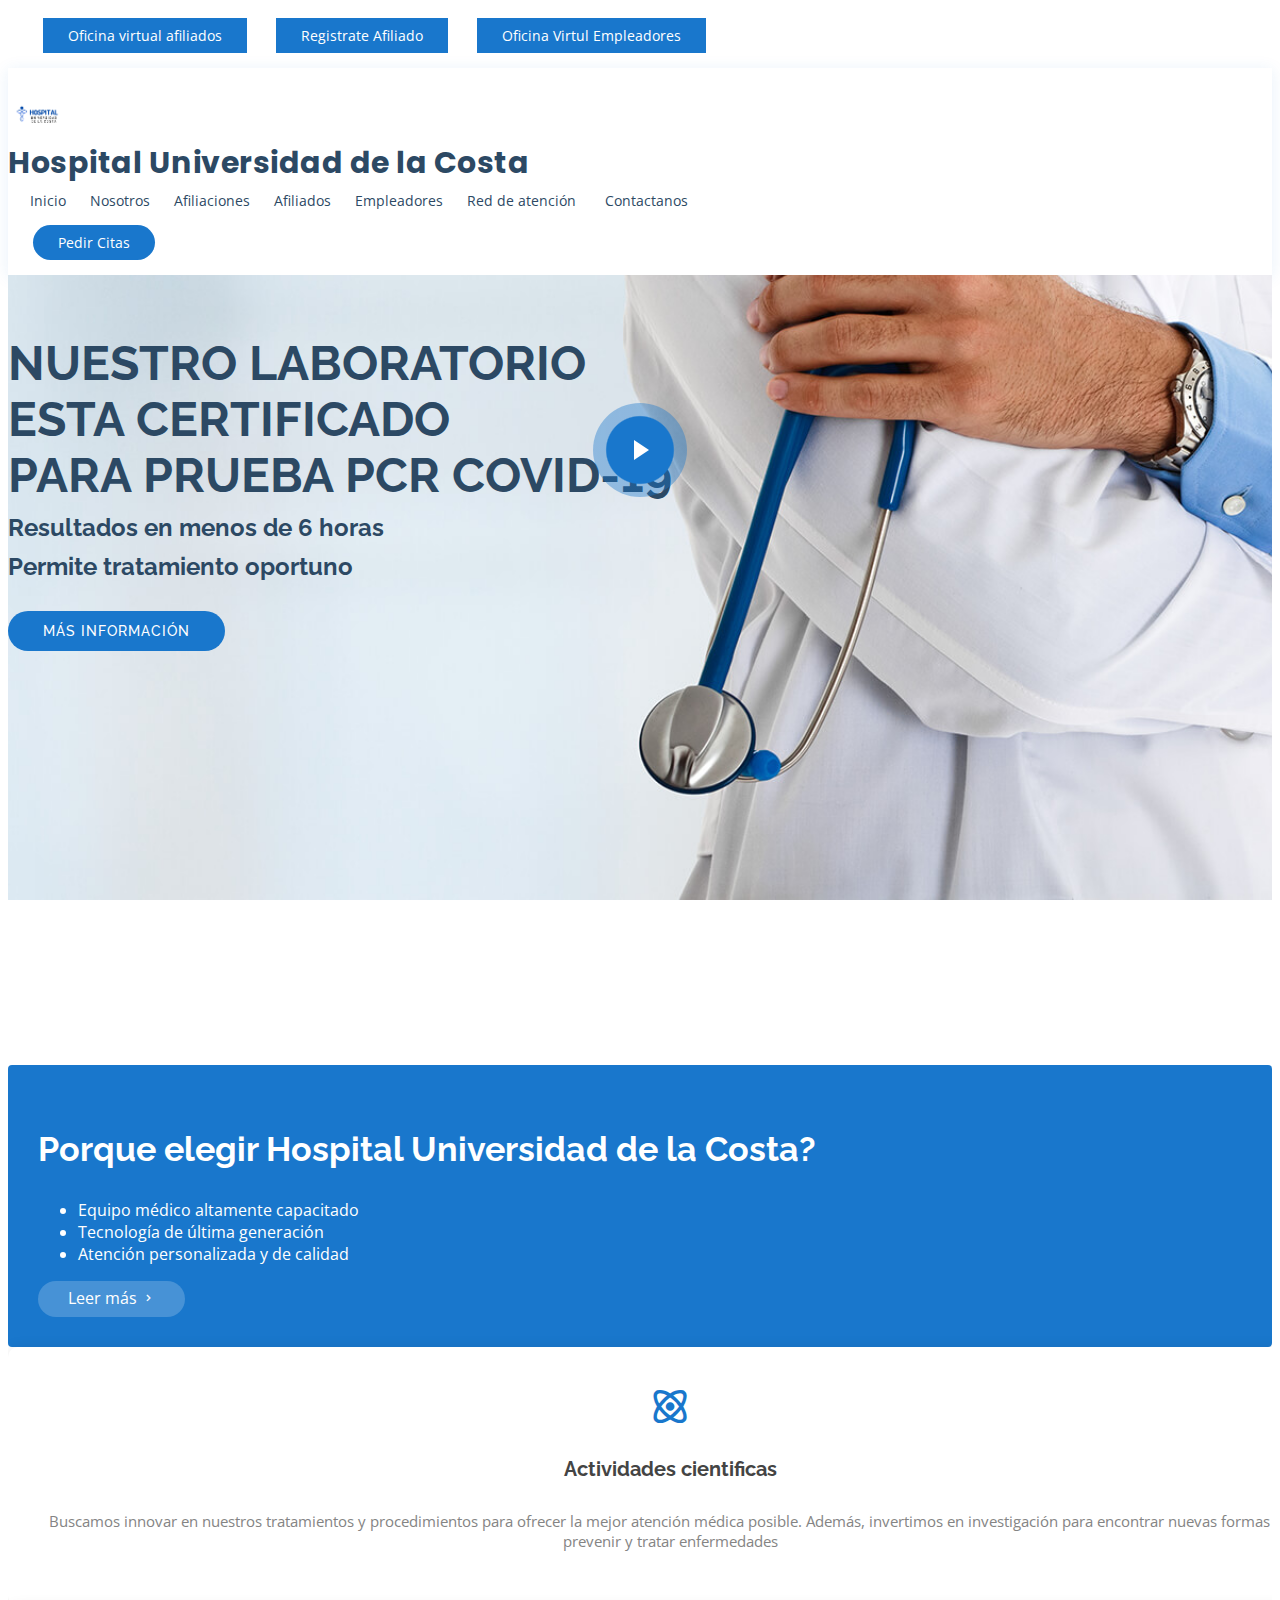
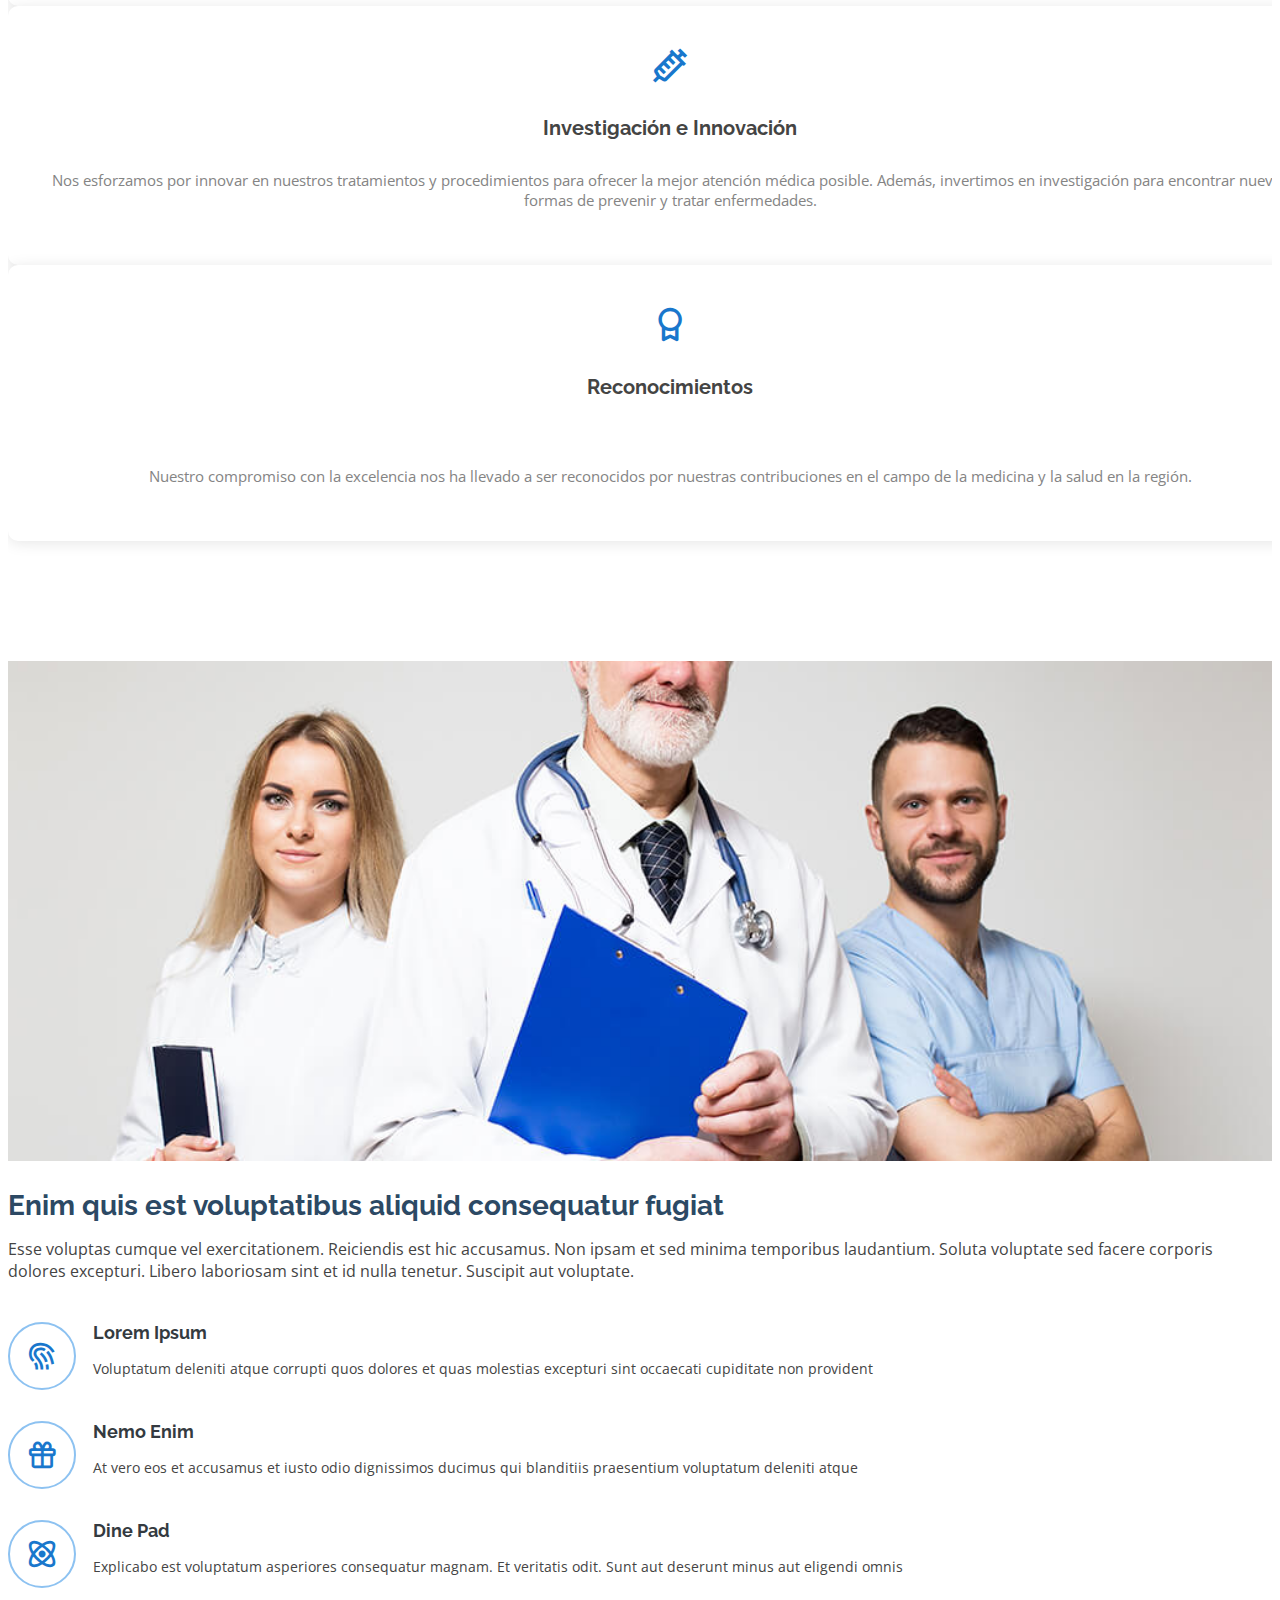
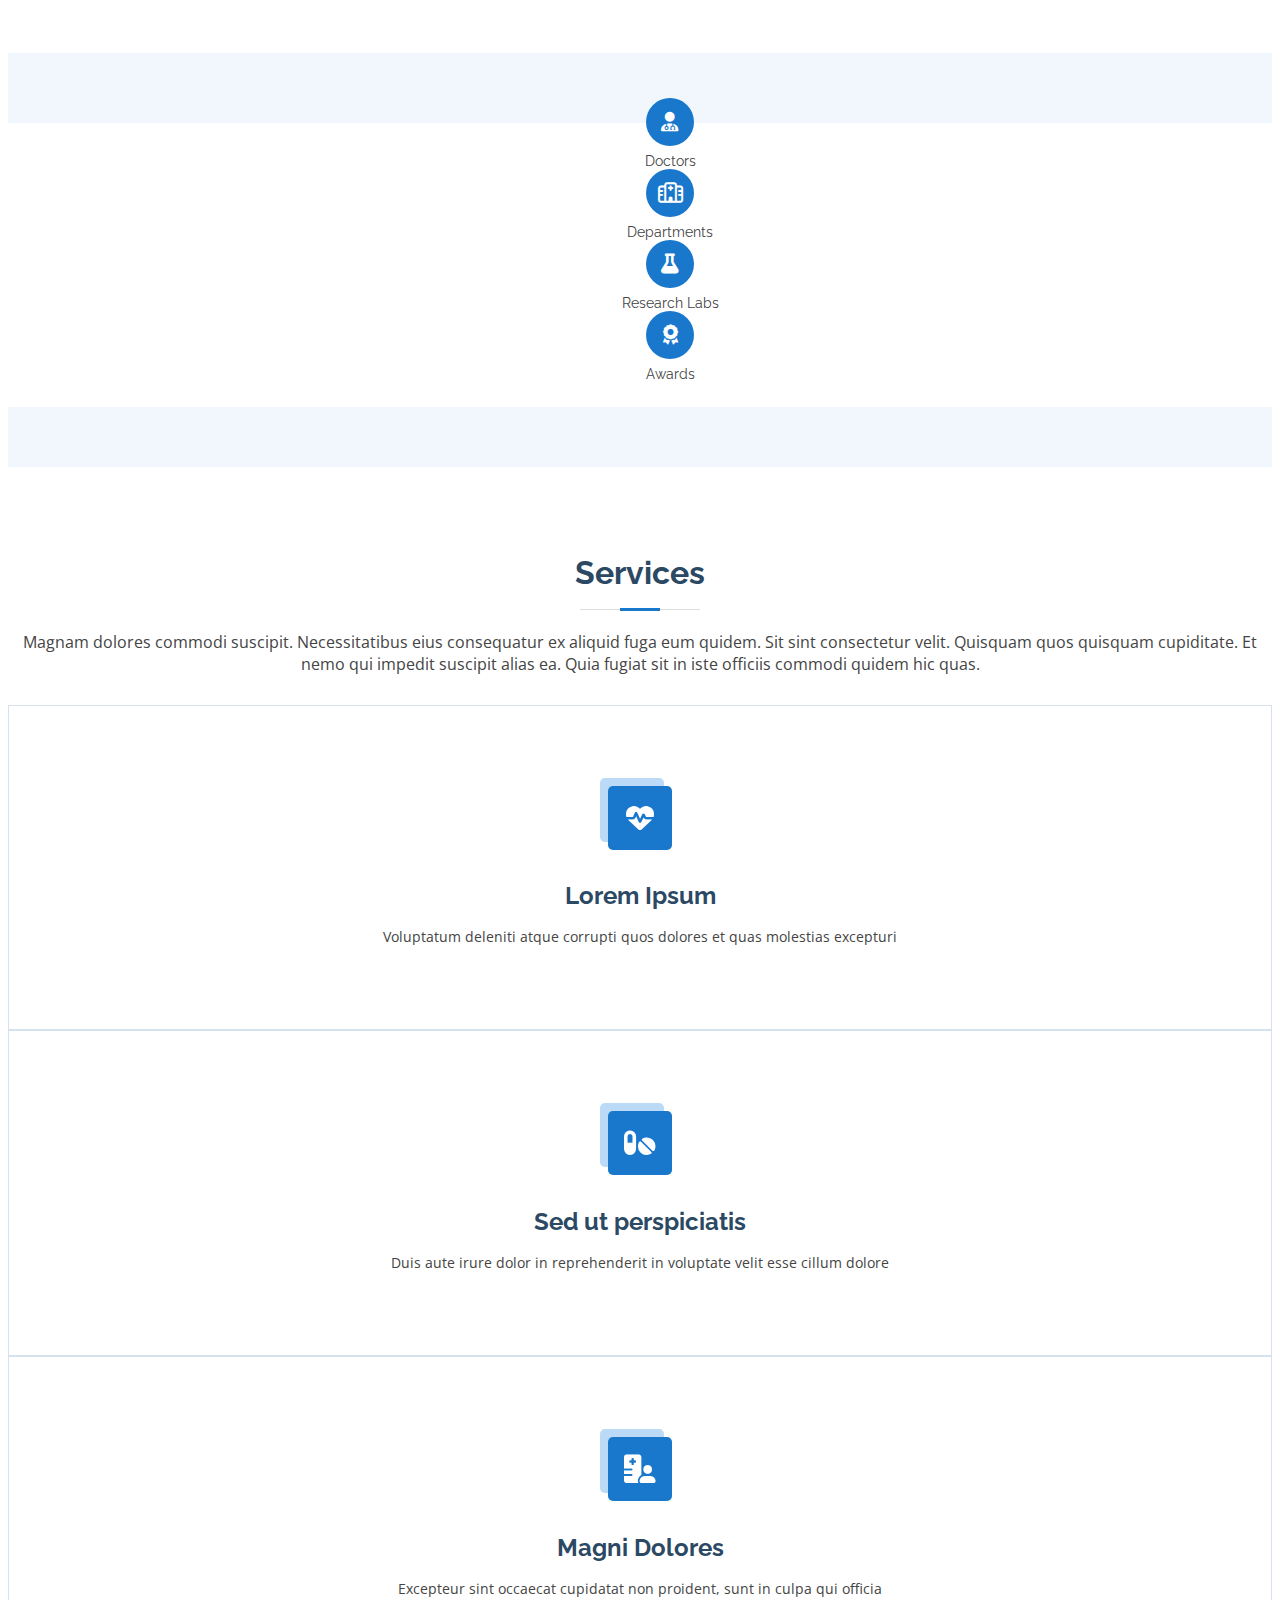
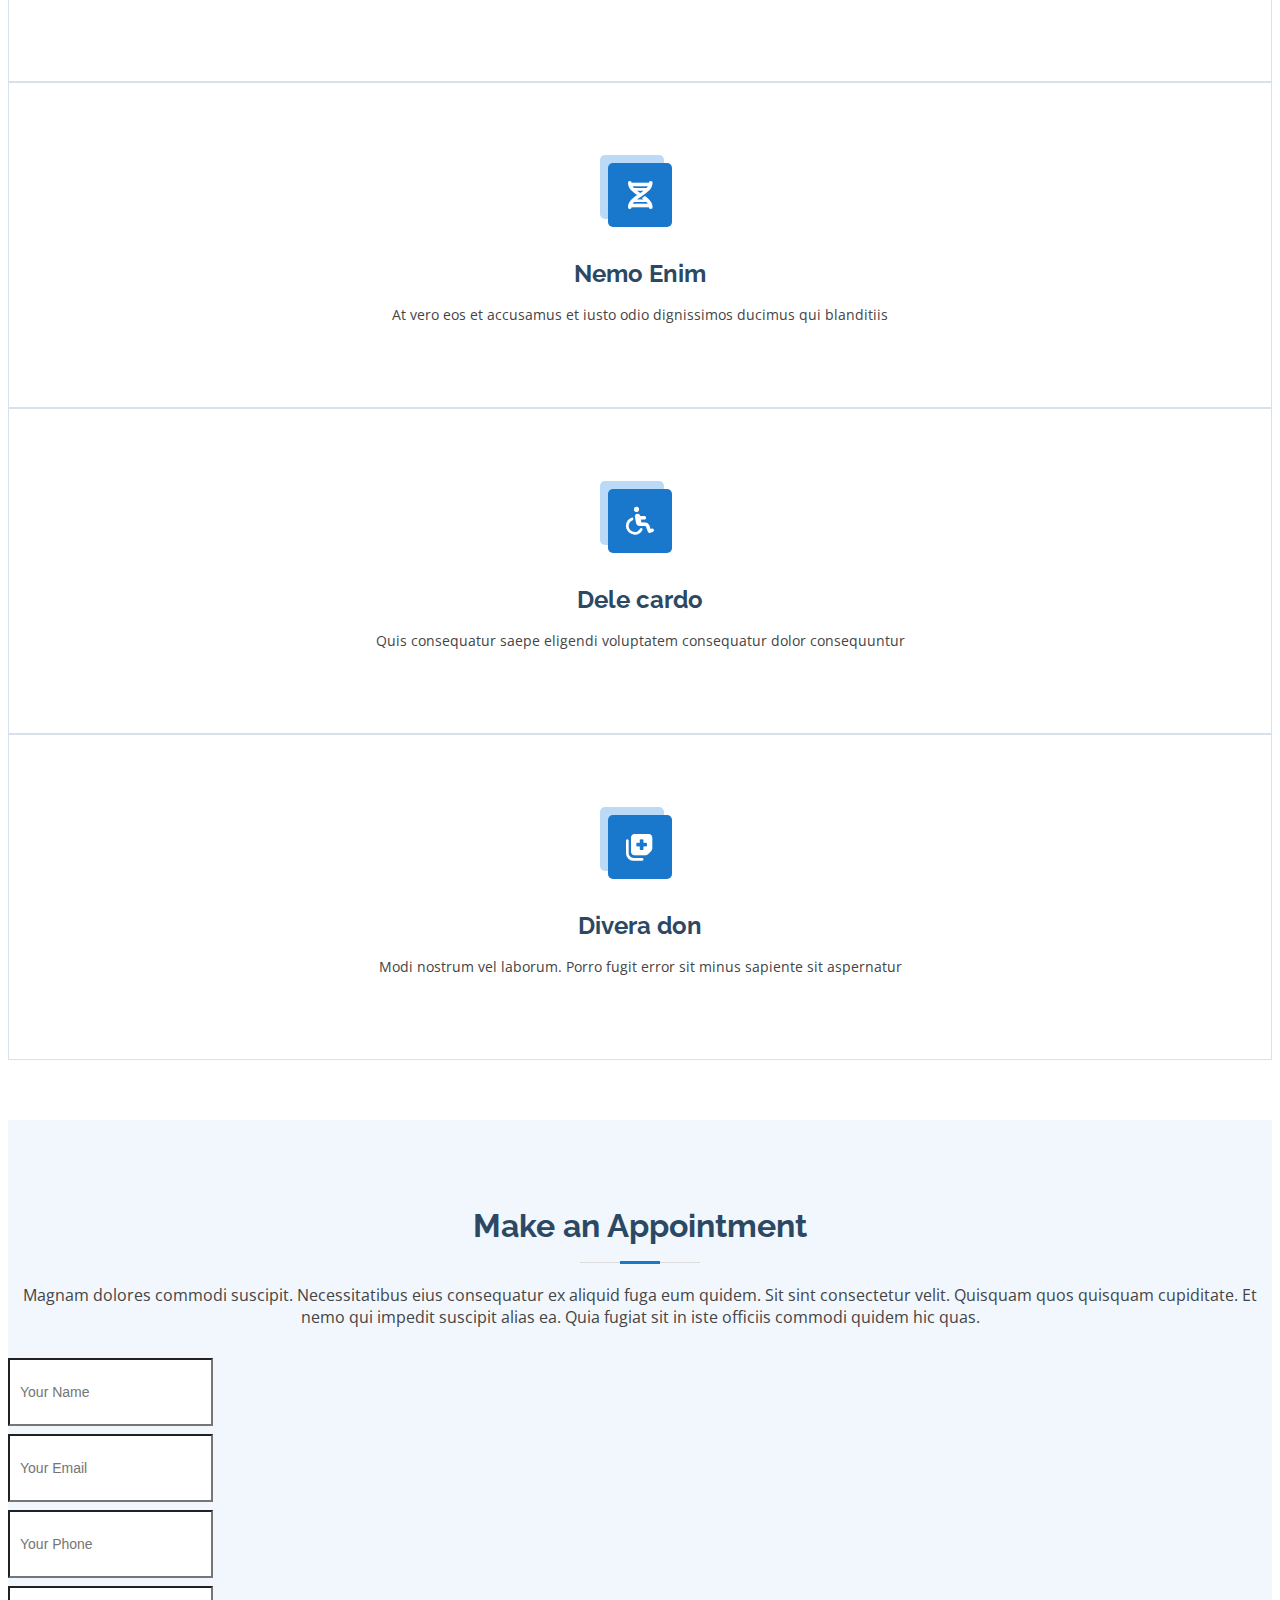
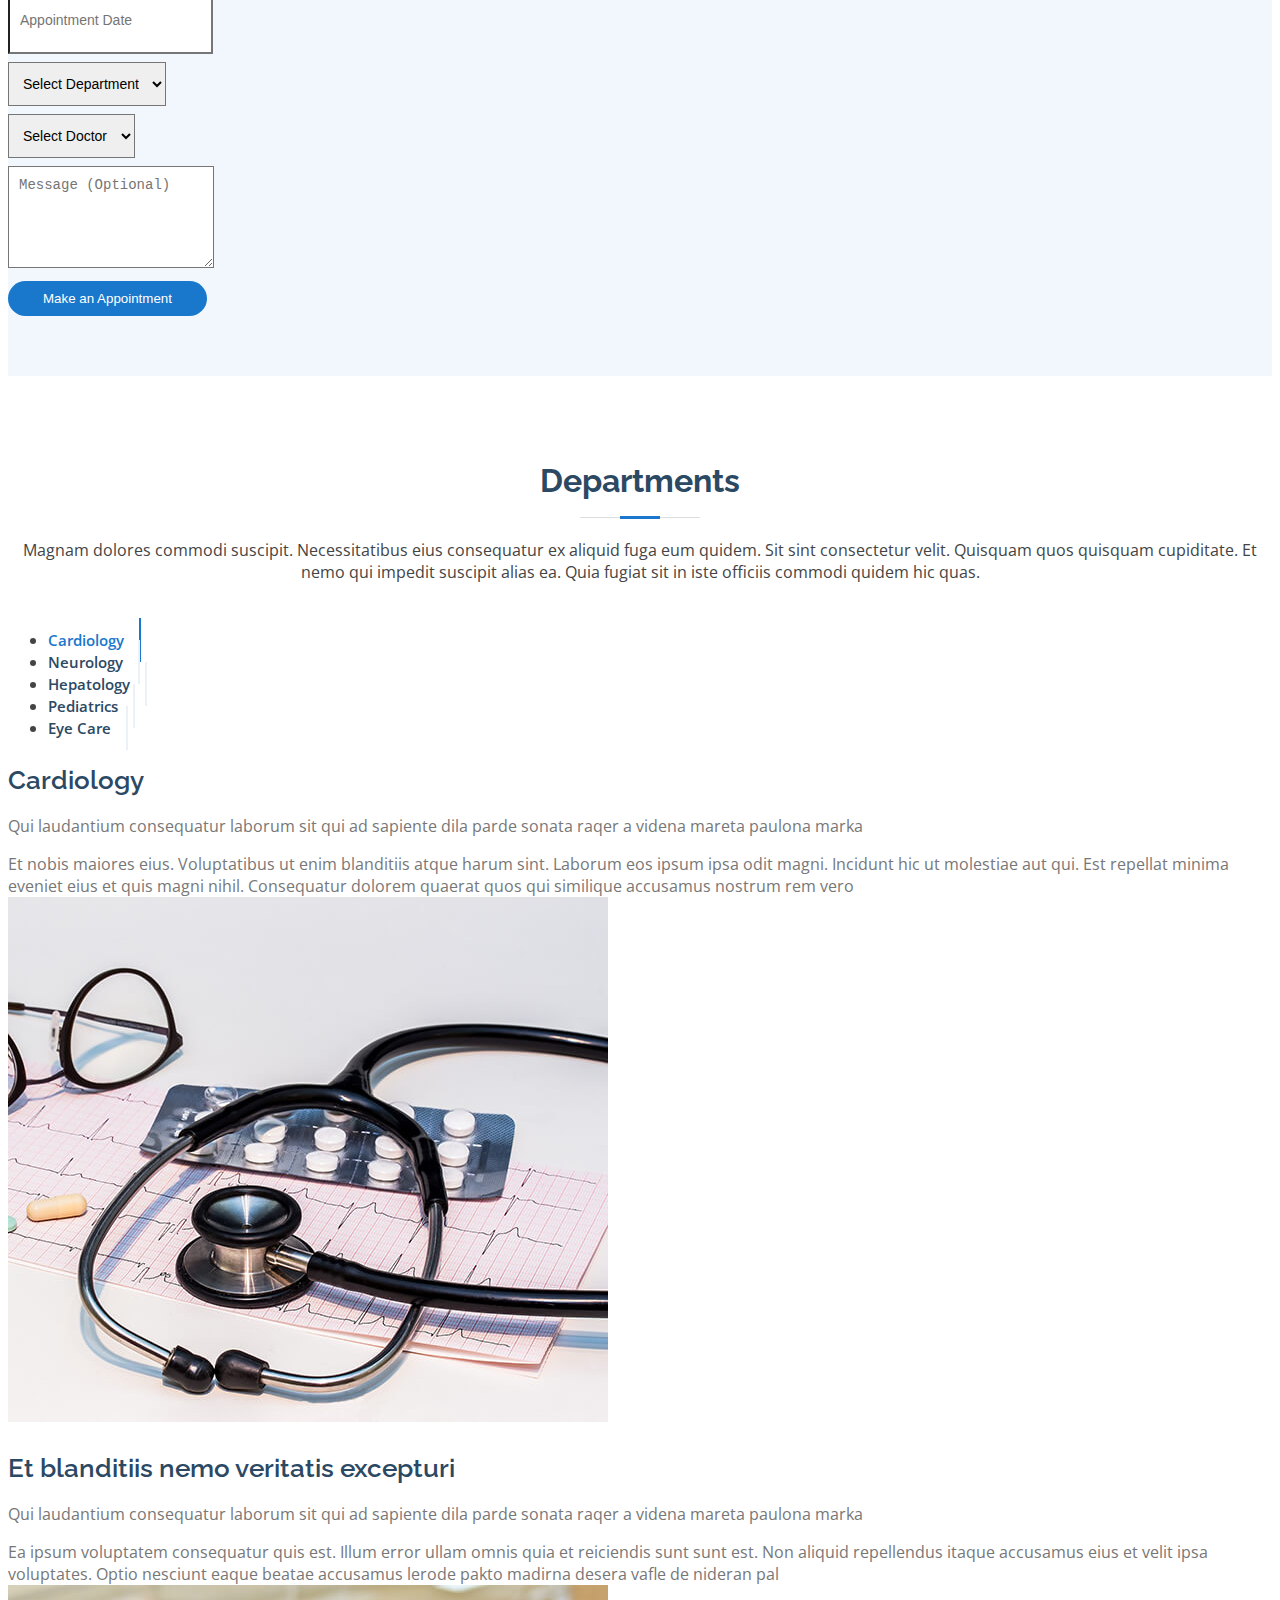
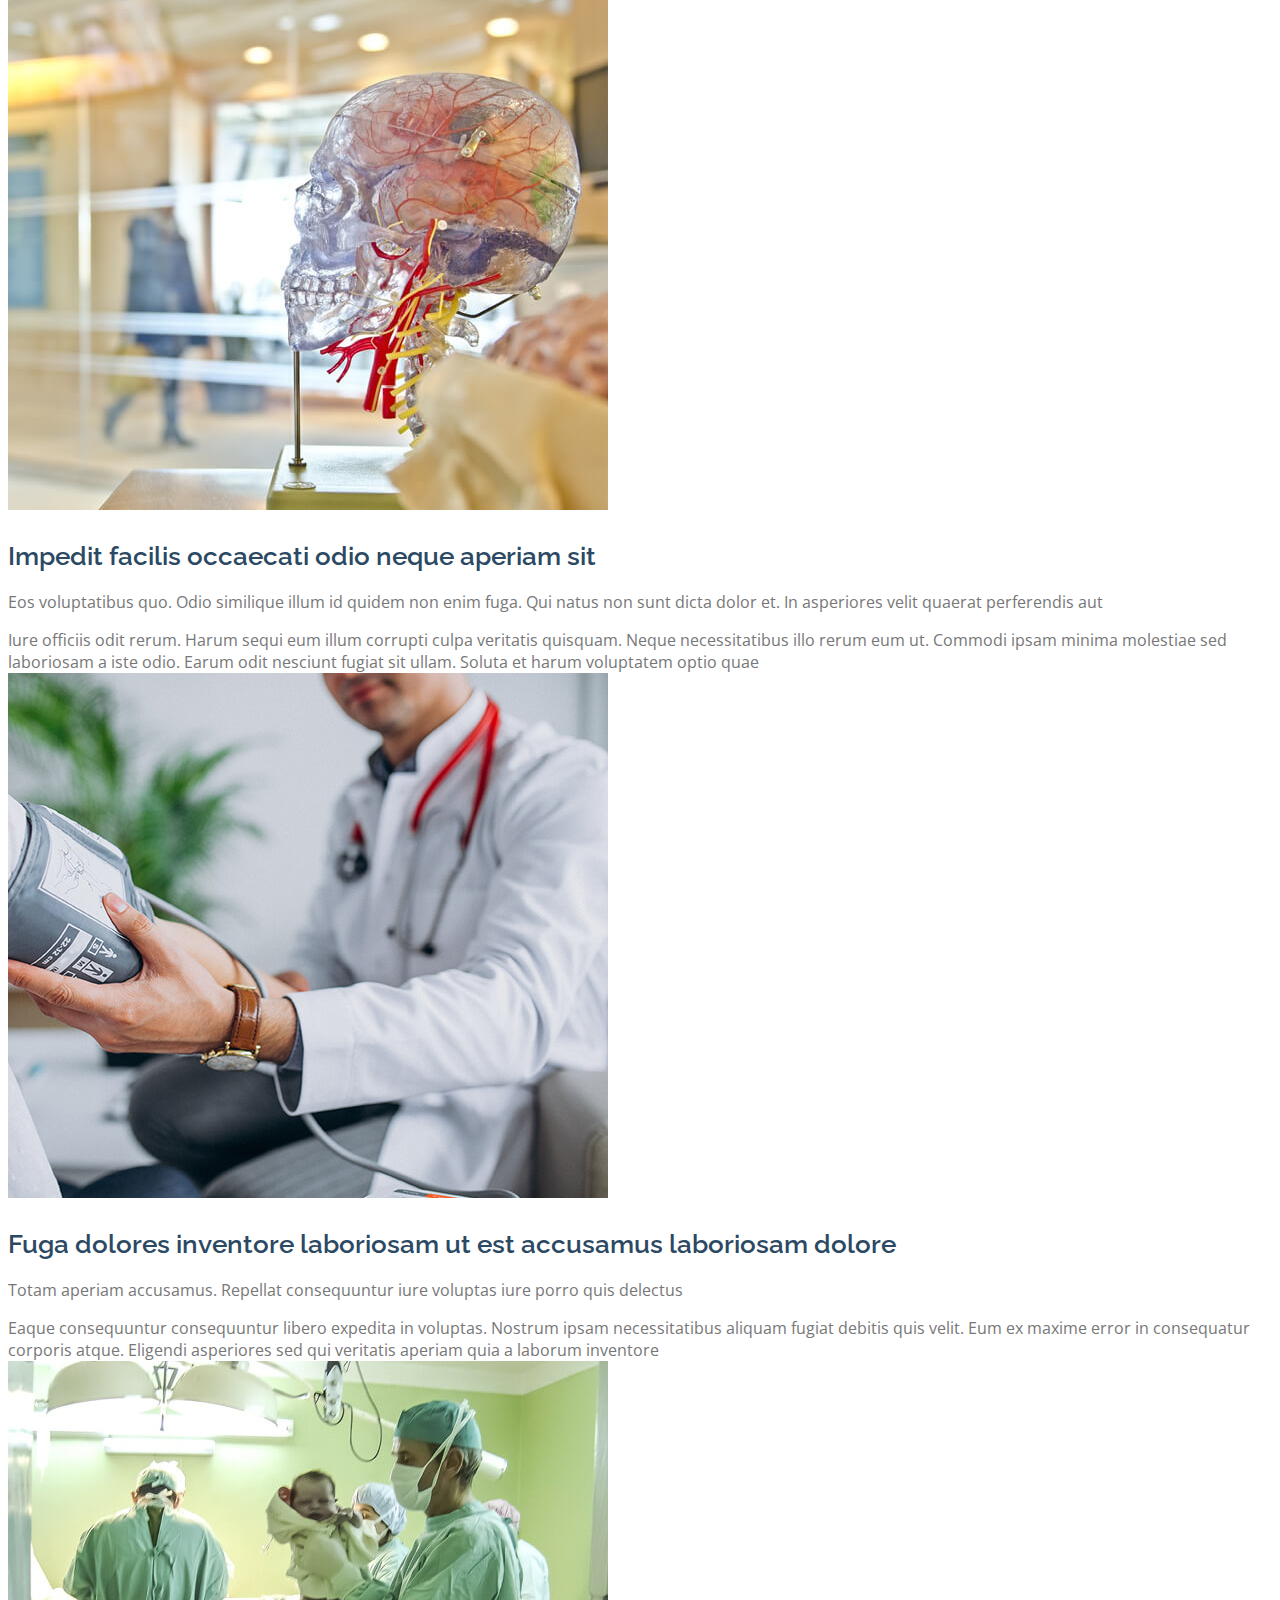
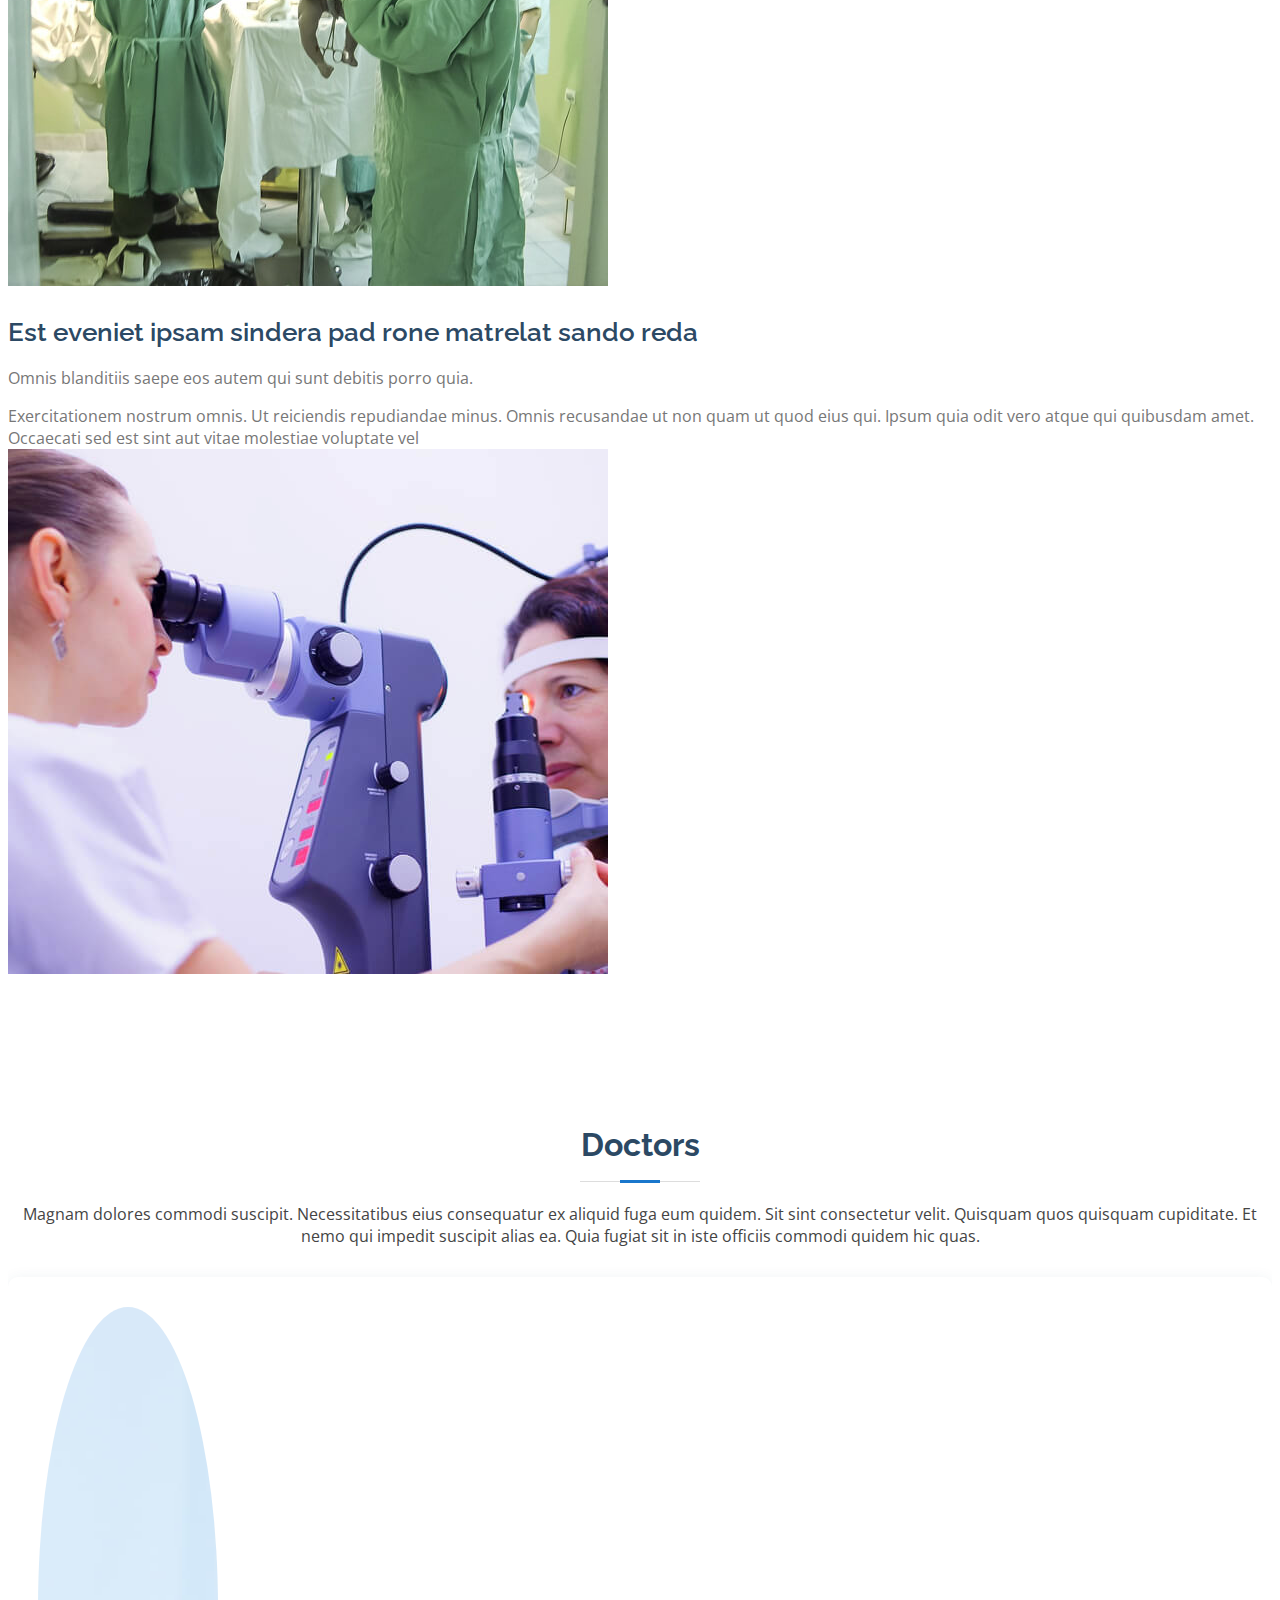
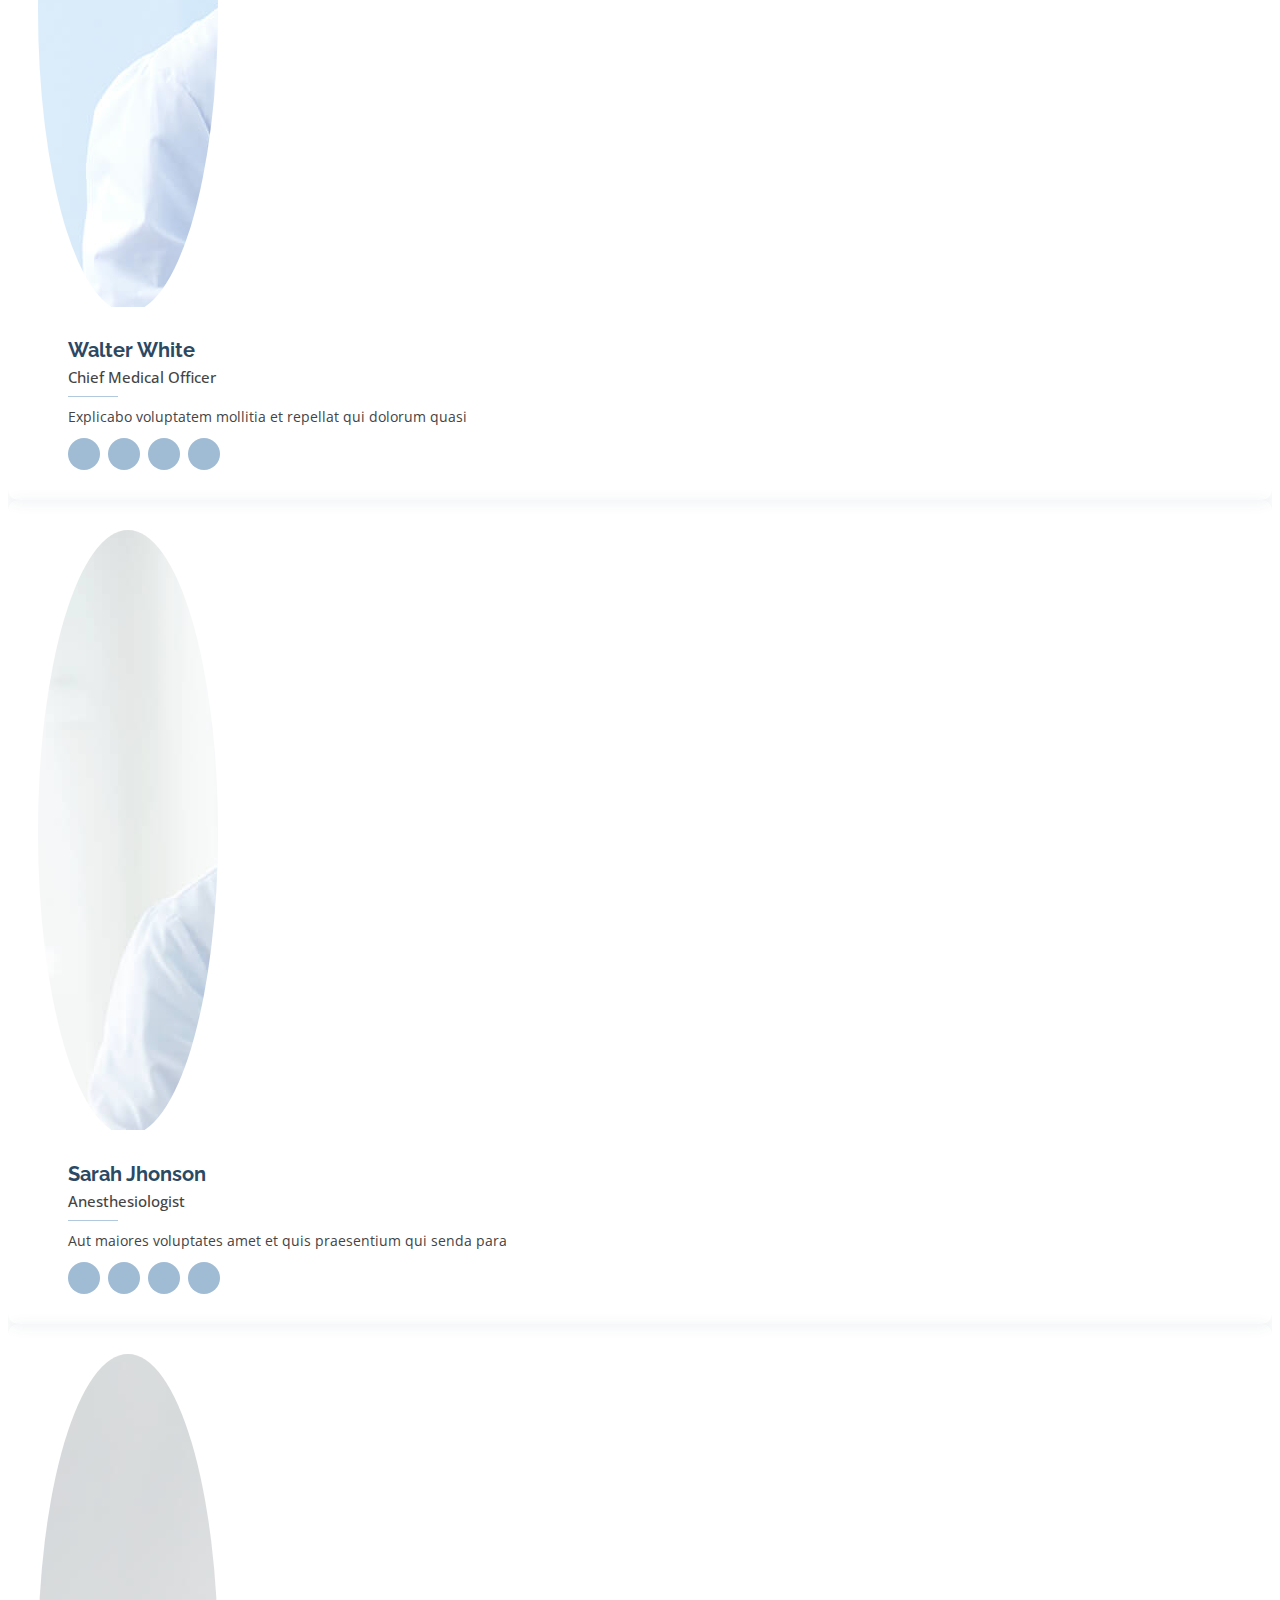
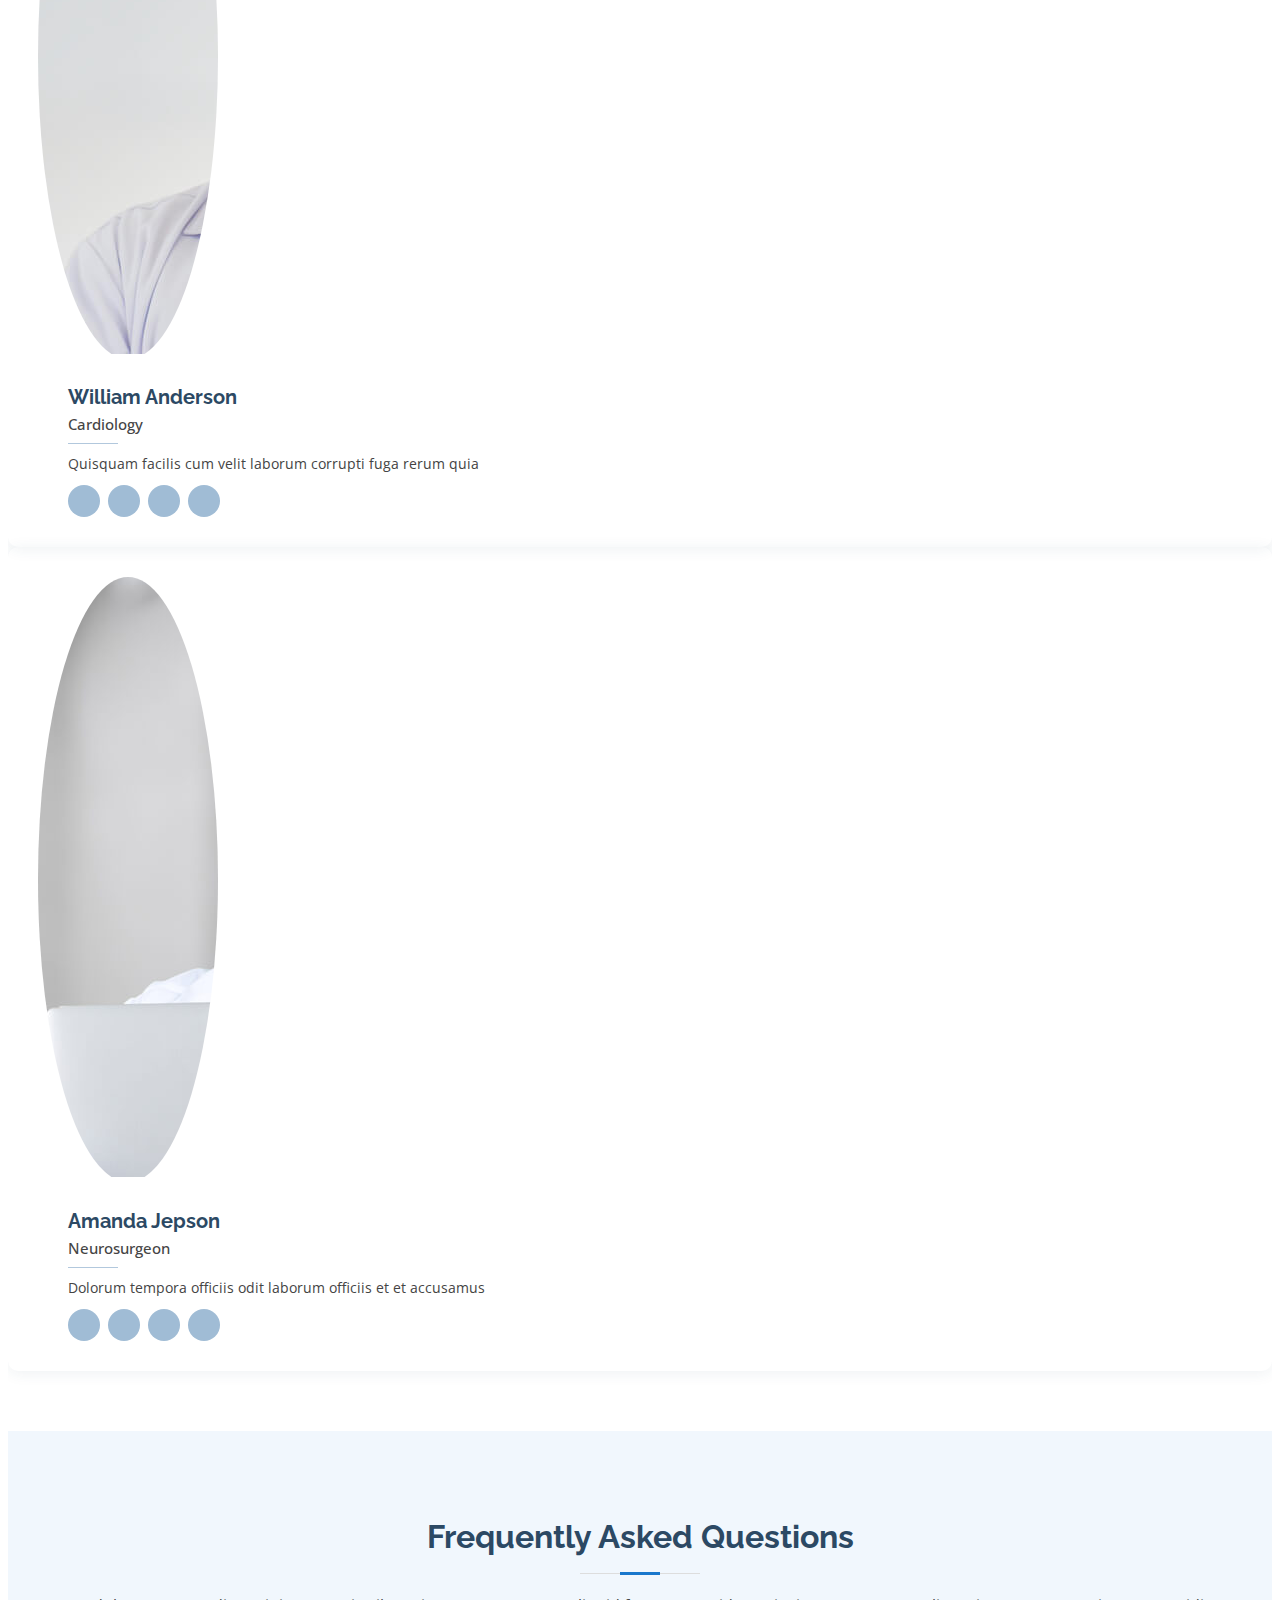
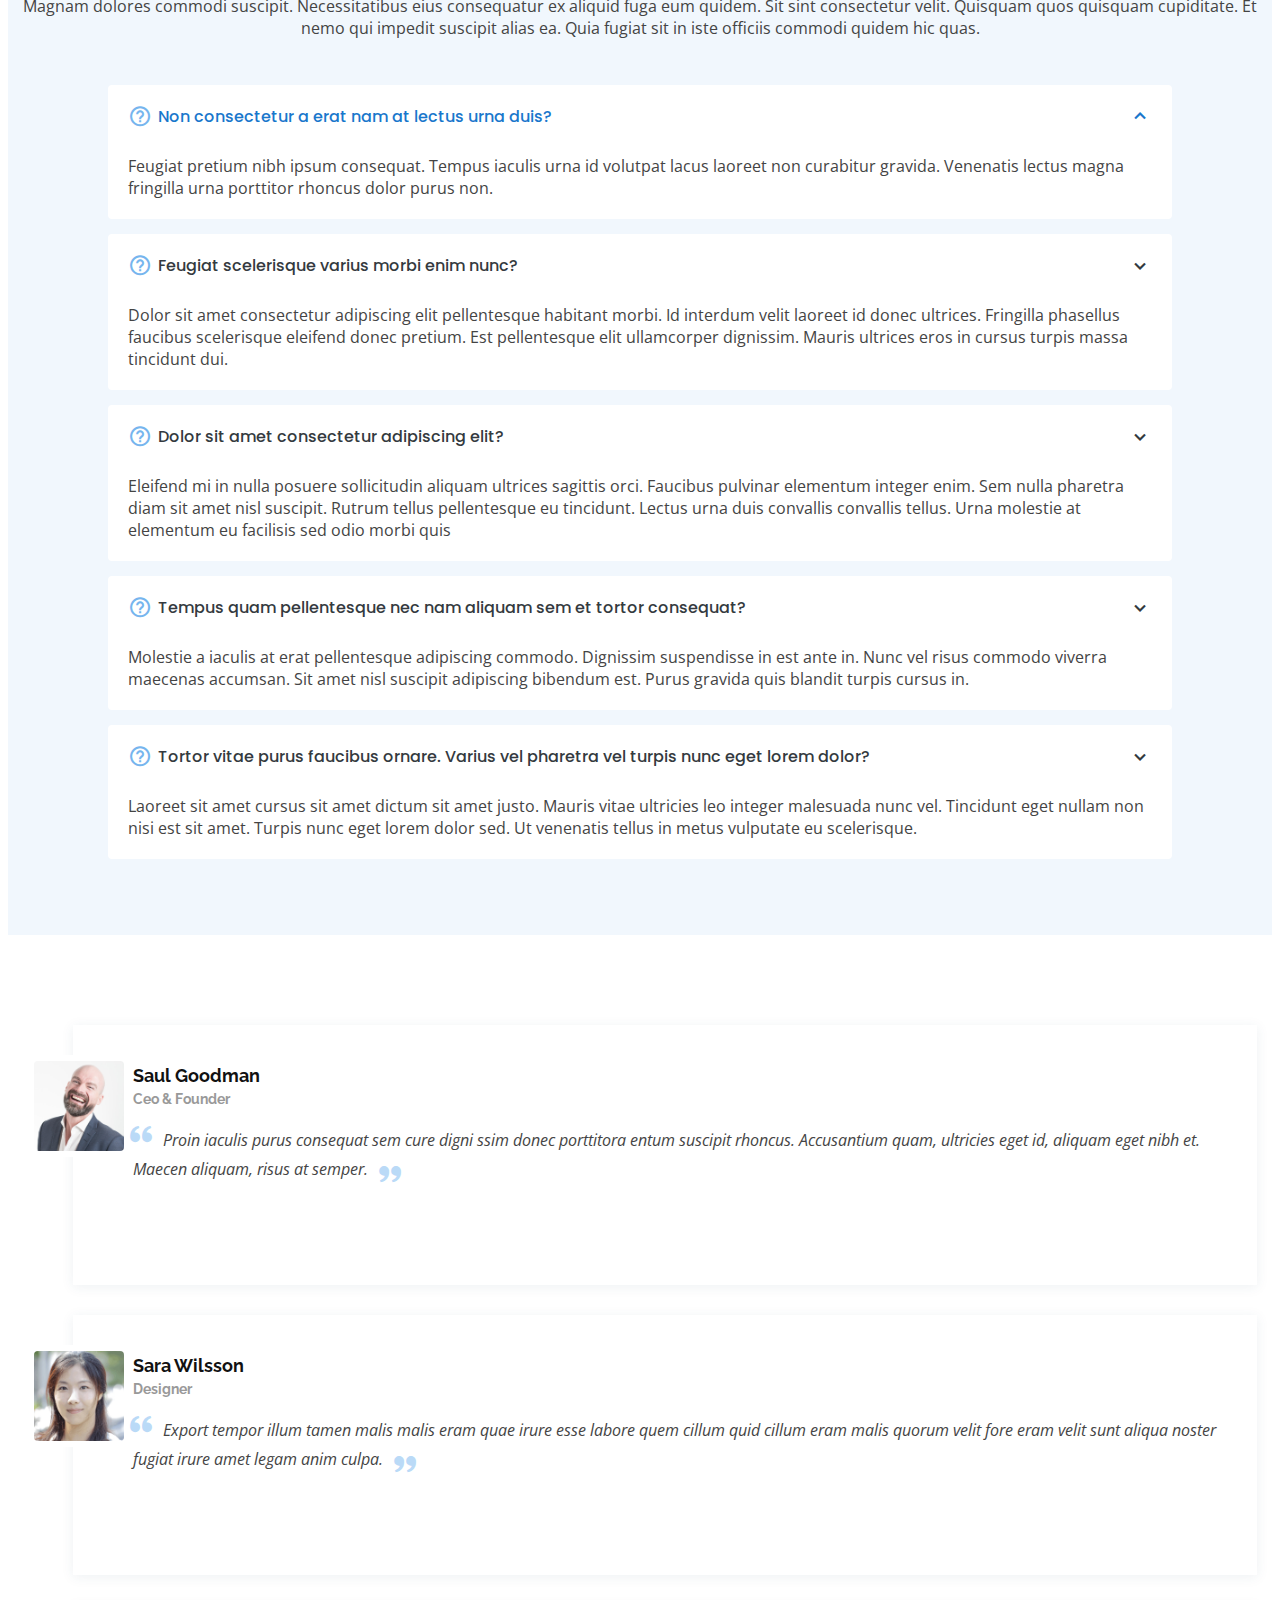
==== index.html @ c771b7ac "registrar afiliados" ====
<!DOCTYPE html>
<html lang="en">

<head>
  <meta charset="utf-8">
  <meta content="width=device-width, initial-scale=1.0" name="viewport">

  <title>Hospital Universidad de la Costa</title>
  <meta content="" name="description">
  <meta content="" name="keywords">

  <!-- Favicons -->
  <link href="assets/img/favicon.png" rel="icon">
  <link href="assets/img/apple-touch-icon.png" rel="apple-touch-icon">

  <!-- Google Fonts -->
  <link href="https://fonts.googleapis.com/css?family=Open+Sans:300,300i,400,400i,600,600i,700,700i|Raleway:300,300i,400,400i,500,500i,600,600i,700,700i|Poppins:300,300i,400,400i,500,500i,600,600i,700,700i" rel="stylesheet">

  <!-- Vendor CSS Files -->
  <link href="assets/vendor/fontawesome-free/css/all.min.css" rel="stylesheet">
  <link href="assets/vendor/animate.css/animate.min.css" rel="stylesheet">
  <link href="assets/vendor/bootstrap/css/bootstrap.min.css" rel="stylesheet">
  <link href="assets/vendor/bootstrap-icons/bootstrap-icons.css" rel="stylesheet">
  <link href="assets/vendor/boxicons/css/boxicons.min.css" rel="stylesheet">
  <link href="assets/vendor/glightbox/css/glightbox.min.css" rel="stylesheet">
  <link href="assets/vendor/remixicon/remixicon.css" rel="stylesheet">
  <link href="assets/vendor/swiper/swiper-bundle.min.css" rel="stylesheet">

  <!-- Template Main CSS File -->
  <link href="assets/css/style.css" rel="stylesheet">

  <!-- =======================================================
  * Template Name: Medilab
  * Updated: Mar 10 2023 with Bootstrap v5.2.3
  * Template URL: https://bootstrapmade.com/medilab-free-medical-bootstrap-theme/
  * Author: BootstrapMade.com
  * License: https://bootstrapmade.com/license/
  ======================================================== -->
</head>

<body>

  <!-- ======= Top Bar ======= -->
    <div id="topbar" class="d-flex align-items-center fixed-top">
      <div class="d-none d-lg-flex social-links align-items-center">
        <a href="./afiliados.html" class="button">Oficina virtual afiliados</a>
        <a href="#" class="button">Registrate Afiliado</a>
        <a href="#" class="button">Oficina Virtul Empleadores</a>        
      </div>
    </div>
  </div>

  <!-- ======= Header ======= -->
  <header id="header" class="fixed-top">
    <div class="container d-flex align-items-center">
      <a href="index.html" class="logo me-auto"><img src="assets/img/UNIVERSIDAD DE LA COSTA.png" alt="" class="logo-uc" id="logo-uc"></a>
      <h1 class="logo me-auto"><a href="index.html">Hospital Universidad de la Costa</a></h1>
      

      

      <nav id="navbar" class="navbar order-last order-lg-0">
        <ul>
          <li><a class="nav-link scrollto active" href="#hero">Inicio</a></li>
          <li><a class="nav-link scrollto" href="#about">Nosotros</a></li>
          <li><a class="nav-link scrollto" href="#services">Afiliaciones</a></li>
          <li><a class="nav-link scrollto" href="#departments">Afiliados</a></li>
          <li><a class="nav-link scrollto" href="#doctors">Empleadores</a></li>
          <li class="dropdown"><a href="#"><span>Red de atención</span> <i class="bi bi-chevron-down"></i></a>
            <ul>
              <li><a href="#">Drop Down 1</a></li>
              <li class="dropdown"><a href="#"><span>Deep Drop Down</span> <i class="bi bi-chevron-right"></i></a>
                <ul>
                  <li><a href="#">Deep Drop Down 1</a></li>
                  <li><a href="#">Deep Drop Down 2</a></li>
                  <li><a href="#">Deep Drop Down 3</a></li>
                  <li><a href="#">Deep Drop Down 4</a></li>
                  <li><a href="#">Deep Drop Down 5</a></li>
                </ul>
              </li>
              <li><a href="#">Drop Down 2</a></li>
              <li><a href="#">Drop Down 3</a></li>
              <li><a href="#">Drop Down 4</a></li>
            </ul>
          </li>
          <li><a class="nav-link scrollto" href="#contact">Contactanos</a></li>
        </ul>
        <i class="bi bi-list mobile-nav-toggle"></i>
      </nav><!-- .navbar -->

      <a href="#appointment" class="appointment-btn scrollto"><span class="d-none d-md-inline">Pedir</span> Citas</a>

    </div>
  </header><!-- End Header -->

  <!-- ======= Hero Section ======= -->
  <section id="hero" class="d-flex align-items-center">
    <div class="container">
      <h1>Nuestro laboratorio <br>esta certificado <br>para prueba PCR COVID-19</h1>
      <h2><img src="./assets/img/fast.png" alt="" style="width: 2%;">Resultados en menos de 6 horas</h2>
      <h2><img src="./assets/img/fast.png" alt="" style="width: 2%;">Permite tratamiento oportuno</h2>
      <a href="#about" class="btn-get-started scrollto">Más información</a>
    </div>
  </section><!-- End Hero -->

  <main id="main">

    <!-- ======= Why Us Section ======= -->
    <section id="why-us" class="why-us">
      <div class="container">

        <div class="row">
          <div class="col-lg-4 d-flex align-items-stretch">
            <div class="content">
              <h3>Porque elegir Hospital Universidad de la Costa?</h3>
              <ul>
                <li>Equipo médico altamente capacitado</li>
                <li>Tecnología de última generación</li>
                <li>Atención personalizada y de calidad</li>
            </ul>
              <div class="text-center">
                <a href="#" class="more-btn">Leer más <i class="bx bx-chevron-right"></i></a>
              </div>
            </div>
          </div>
          <div class="col-lg-8 d-flex align-items-stretch">
            <div class="icon-boxes d-flex flex-column justify-content-center">
              <div class="row">
                <div class="col-xl-4 d-flex align-items-stretch">
                  <div class="icon-box mt-4 mt-xl-0">
                    <i class="bx bx-atom"></i>
                    <h4>Actividades cientificas</h4>
                    <p> Buscamos innovar en nuestros tratamientos y procedimientos para ofrecer la mejor atención médica posible. Además, invertimos en investigación para encontrar nuevas formas de prevenir y tratar enfermedades</p>
                  </div>
                </div>
                <div class="col-xl-4 d-flex align-items-stretch">
                  <div class="icon-box mt-4 mt-xl-0">
                    <i class="bx bx-injection"></i>
                    <h4>Investigación e Innovación</h4>
                    <p>Nos esforzamos por innovar en nuestros tratamientos y procedimientos para ofrecer la mejor atención médica posible. Además, invertimos en investigación para encontrar nuevas formas de prevenir y tratar enfermedades.</p>
                  </div>
                </div>
                <div class="col-xl-4 d-flex align-items-stretch">
                  <div class="icon-box mt-4 mt-xl-0">
                    <i class="bx bx-award"></i>
                    <h4>Reconocimientos</h4>
                    <br>
                    <p>Nuestro compromiso con la excelencia nos ha llevado a ser reconocidos por nuestras contribuciones en el campo de la medicina y la salud en la región.</p>
                  </div>
                </div>
              </div>
            </div><!-- End .content-->
          </div>
        </div>

      </div>
    </section><!-- End Why Us Section -->

    <!-- ======= About Section ======= -->
    <section id="about" class="about">
      <div class="container-fluid">

        <div class="row">
          <div class="col-xl-5 col-lg-6 video-box d-flex justify-content-center align-items-stretch position-relative">
            <a href="https://www.youtube.com/watch?v=jDDaplaOz7Q" class="glightbox play-btn mb-4"></a>
          </div>

          <div class="col-xl-7 col-lg-6 icon-boxes d-flex flex-column align-items-stretch justify-content-center py-5 px-lg-5">
            <h3>Enim quis est voluptatibus aliquid consequatur fugiat</h3>
            <p>Esse voluptas cumque vel exercitationem. Reiciendis est hic accusamus. Non ipsam et sed minima temporibus laudantium. Soluta voluptate sed facere corporis dolores excepturi. Libero laboriosam sint et id nulla tenetur. Suscipit aut voluptate.</p>

            <div class="icon-box">
              <div class="icon"><i class="bx bx-fingerprint"></i></div>
              <h4 class="title"><a href="">Lorem Ipsum</a></h4>
              <p class="description">Voluptatum deleniti atque corrupti quos dolores et quas molestias excepturi sint occaecati cupiditate non provident</p>
            </div>

            <div class="icon-box">
              <div class="icon"><i class="bx bx-gift"></i></div>
              <h4 class="title"><a href="">Nemo Enim</a></h4>
              <p class="description">At vero eos et accusamus et iusto odio dignissimos ducimus qui blanditiis praesentium voluptatum deleniti atque</p>
            </div>

            <div class="icon-box">
              <div class="icon"><i class="bx bx-atom"></i></div>
              <h4 class="title"><a href="">Dine Pad</a></h4>
              <p class="description">Explicabo est voluptatum asperiores consequatur magnam. Et veritatis odit. Sunt aut deserunt minus aut eligendi omnis</p>
            </div>

          </div>
        </div>

      </div>
    </section><!-- End About Section -->

    <!-- ======= Counts Section ======= -->
    <section id="counts" class="counts">
      <div class="container">

        <div class="row">

          <div class="col-lg-3 col-md-6">
            <div class="count-box">
              <i class="fas fa-user-md"></i>
              <span data-purecounter-start="0" data-purecounter-end="85" data-purecounter-duration="1" class="purecounter"></span>
              <p>Doctors</p>
            </div>
          </div>

          <div class="col-lg-3 col-md-6 mt-5 mt-md-0">
            <div class="count-box">
              <i class="far fa-hospital"></i>
              <span data-purecounter-start="0" data-purecounter-end="18" data-purecounter-duration="1" class="purecounter"></span>
              <p>Departments</p>
            </div>
          </div>

          <div class="col-lg-3 col-md-6 mt-5 mt-lg-0">
            <div class="count-box">
              <i class="fas fa-flask"></i>
              <span data-purecounter-start="0" data-purecounter-end="12" data-purecounter-duration="1" class="purecounter"></span>
              <p>Research Labs</p>
            </div>
          </div>

          <div class="col-lg-3 col-md-6 mt-5 mt-lg-0">
            <div class="count-box">
              <i class="fas fa-award"></i>
              <span data-purecounter-start="0" data-purecounter-end="150" data-purecounter-duration="1" class="purecounter"></span>
              <p>Awards</p>
            </div>
          </div>

        </div>

      </div>
    </section><!-- End Counts Section -->

    <!-- ======= Services Section ======= -->
    <section id="services" class="services">
      <div class="container">

        <div class="section-title">
          <h2>Services</h2>
          <p>Magnam dolores commodi suscipit. Necessitatibus eius consequatur ex aliquid fuga eum quidem. Sit sint consectetur velit. Quisquam quos quisquam cupiditate. Et nemo qui impedit suscipit alias ea. Quia fugiat sit in iste officiis commodi quidem hic quas.</p>
        </div>

        <div class="row">
          <div class="col-lg-4 col-md-6 d-flex align-items-stretch">
            <div class="icon-box">
              <div class="icon"><i class="fas fa-heartbeat"></i></div>
              <h4><a href="">Lorem Ipsum</a></h4>
              <p>Voluptatum deleniti atque corrupti quos dolores et quas molestias excepturi</p>
            </div>
          </div>

          <div class="col-lg-4 col-md-6 d-flex align-items-stretch mt-4 mt-md-0">
            <div class="icon-box">
              <div class="icon"><i class="fas fa-pills"></i></div>
              <h4><a href="">Sed ut perspiciatis</a></h4>
              <p>Duis aute irure dolor in reprehenderit in voluptate velit esse cillum dolore</p>
            </div>
          </div>

          <div class="col-lg-4 col-md-6 d-flex align-items-stretch mt-4 mt-lg-0">
            <div class="icon-box">
              <div class="icon"><i class="fas fa-hospital-user"></i></div>
              <h4><a href="">Magni Dolores</a></h4>
              <p>Excepteur sint occaecat cupidatat non proident, sunt in culpa qui officia</p>
            </div>
          </div>

          <div class="col-lg-4 col-md-6 d-flex align-items-stretch mt-4">
            <div class="icon-box">
              <div class="icon"><i class="fas fa-dna"></i></div>
              <h4><a href="">Nemo Enim</a></h4>
              <p>At vero eos et accusamus et iusto odio dignissimos ducimus qui blanditiis</p>
            </div>
          </div>

          <div class="col-lg-4 col-md-6 d-flex align-items-stretch mt-4">
            <div class="icon-box">
              <div class="icon"><i class="fas fa-wheelchair"></i></div>
              <h4><a href="">Dele cardo</a></h4>
              <p>Quis consequatur saepe eligendi voluptatem consequatur dolor consequuntur</p>
            </div>
          </div>

          <div class="col-lg-4 col-md-6 d-flex align-items-stretch mt-4">
            <div class="icon-box">
              <div class="icon"><i class="fas fa-notes-medical"></i></div>
              <h4><a href="">Divera don</a></h4>
              <p>Modi nostrum vel laborum. Porro fugit error sit minus sapiente sit aspernatur</p>
            </div>
          </div>

        </div>

      </div>
    </section><!-- End Services Section -->

    <!-- ======= Appointment Section ======= -->
    <section id="appointment" class="appointment section-bg">
      <div class="container">

        <div class="section-title">
          <h2>Make an Appointment</h2>
          <p>Magnam dolores commodi suscipit. Necessitatibus eius consequatur ex aliquid fuga eum quidem. Sit sint consectetur velit. Quisquam quos quisquam cupiditate. Et nemo qui impedit suscipit alias ea. Quia fugiat sit in iste officiis commodi quidem hic quas.</p>
        </div>

        <form action="forms/appointment.php" method="post" role="form" class="php-email-form">
          <div class="row">
            <div class="col-md-4 form-group">
              <input type="text" name="name" class="form-control" id="name" placeholder="Your Name" data-rule="minlen:4" data-msg="Please enter at least 4 chars">
              <div class="validate"></div>
            </div>
            <div class="col-md-4 form-group mt-3 mt-md-0">
              <input type="email" class="form-control" name="email" id="email" placeholder="Your Email" data-rule="email" data-msg="Please enter a valid email">
              <div class="validate"></div>
            </div>
            <div class="col-md-4 form-group mt-3 mt-md-0">
              <input type="tel" class="form-control" name="phone" id="phone" placeholder="Your Phone" data-rule="minlen:4" data-msg="Please enter at least 4 chars">
              <div class="validate"></div>
            </div>
          </div>
          <div class="row">
            <div class="col-md-4 form-group mt-3">
              <input type="datetime" name="date" class="form-control datepicker" id="date" placeholder="Appointment Date" data-rule="minlen:4" data-msg="Please enter at least 4 chars">
              <div class="validate"></div>
            </div>
            <div class="col-md-4 form-group mt-3">
              <select name="department" id="department" class="form-select">
                <option value="">Select Department</option>
                <option value="Department 1">Department 1</option>
                <option value="Department 2">Department 2</option>
                <option value="Department 3">Department 3</option>
              </select>
              <div class="validate"></div>
            </div>
            <div class="col-md-4 form-group mt-3">
              <select name="doctor" id="doctor" class="form-select">
                <option value="">Select Doctor</option>
                <option value="Doctor 1">Doctor 1</option>
                <option value="Doctor 2">Doctor 2</option>
                <option value="Doctor 3">Doctor 3</option>
              </select>
              <div class="validate"></div>
            </div>
          </div>

          <div class="form-group mt-3">
            <textarea class="form-control" name="message" rows="5" placeholder="Message (Optional)"></textarea>
            <div class="validate"></div>
          </div>
          <div class="mb-3">
            <div class="loading">Loading</div>
            <div class="error-message"></div>
            <div class="sent-message">Your appointment request has been sent successfully. Thank you!</div>
          </div>
          <div class="text-center"><button type="submit">Make an Appointment</button></div>
        </form>

      </div>
    </section><!-- End Appointment Section -->

    <!-- ======= Departments Section ======= -->
    <section id="departments" class="departments">
      <div class="container">

        <div class="section-title">
          <h2>Departments</h2>
          <p>Magnam dolores commodi suscipit. Necessitatibus eius consequatur ex aliquid fuga eum quidem. Sit sint consectetur velit. Quisquam quos quisquam cupiditate. Et nemo qui impedit suscipit alias ea. Quia fugiat sit in iste officiis commodi quidem hic quas.</p>
        </div>

        <div class="row gy-4">
          <div class="col-lg-3">
            <ul class="nav nav-tabs flex-column">
              <li class="nav-item">
                <a class="nav-link active show" data-bs-toggle="tab" href="#tab-1">Cardiology</a>
              </li>
              <li class="nav-item">
                <a class="nav-link" data-bs-toggle="tab" href="#tab-2">Neurology</a>
              </li>
              <li class="nav-item">
                <a class="nav-link" data-bs-toggle="tab" href="#tab-3">Hepatology</a>
              </li>
              <li class="nav-item">
                <a class="nav-link" data-bs-toggle="tab" href="#tab-4">Pediatrics</a>
              </li>
              <li class="nav-item">
                <a class="nav-link" data-bs-toggle="tab" href="#tab-5">Eye Care</a>
              </li>
            </ul>
          </div>
          <div class="col-lg-9">
            <div class="tab-content">
              <div class="tab-pane active show" id="tab-1">
                <div class="row gy-4">
                  <div class="col-lg-8 details order-2 order-lg-1">
                    <h3>Cardiology</h3>
                    <p class="fst-italic">Qui laudantium consequatur laborum sit qui ad sapiente dila parde sonata raqer a videna mareta paulona marka</p>
                    <p>Et nobis maiores eius. Voluptatibus ut enim blanditiis atque harum sint. Laborum eos ipsum ipsa odit magni. Incidunt hic ut molestiae aut qui. Est repellat minima eveniet eius et quis magni nihil. Consequatur dolorem quaerat quos qui similique accusamus nostrum rem vero</p>
                  </div>
                  <div class="col-lg-4 text-center order-1 order-lg-2">
                    <img src="assets/img/departments-1.jpg" alt="" class="img-fluid">
                  </div>
                </div>
              </div>
              <div class="tab-pane" id="tab-2">
                <div class="row gy-4">
                  <div class="col-lg-8 details order-2 order-lg-1">
                    <h3>Et blanditiis nemo veritatis excepturi</h3>
                    <p class="fst-italic">Qui laudantium consequatur laborum sit qui ad sapiente dila parde sonata raqer a videna mareta paulona marka</p>
                    <p>Ea ipsum voluptatem consequatur quis est. Illum error ullam omnis quia et reiciendis sunt sunt est. Non aliquid repellendus itaque accusamus eius et velit ipsa voluptates. Optio nesciunt eaque beatae accusamus lerode pakto madirna desera vafle de nideran pal</p>
                  </div>
                  <div class="col-lg-4 text-center order-1 order-lg-2">
                    <img src="assets/img/departments-2.jpg" alt="" class="img-fluid">
                  </div>
                </div>
              </div>
              <div class="tab-pane" id="tab-3">
                <div class="row gy-4">
                  <div class="col-lg-8 details order-2 order-lg-1">
                    <h3>Impedit facilis occaecati odio neque aperiam sit</h3>
                    <p class="fst-italic">Eos voluptatibus quo. Odio similique illum id quidem non enim fuga. Qui natus non sunt dicta dolor et. In asperiores velit quaerat perferendis aut</p>
                    <p>Iure officiis odit rerum. Harum sequi eum illum corrupti culpa veritatis quisquam. Neque necessitatibus illo rerum eum ut. Commodi ipsam minima molestiae sed laboriosam a iste odio. Earum odit nesciunt fugiat sit ullam. Soluta et harum voluptatem optio quae</p>
                  </div>
                  <div class="col-lg-4 text-center order-1 order-lg-2">
                    <img src="assets/img/departments-3.jpg" alt="" class="img-fluid">
                  </div>
                </div>
              </div>
              <div class="tab-pane" id="tab-4">
                <div class="row gy-4">
                  <div class="col-lg-8 details order-2 order-lg-1">
                    <h3>Fuga dolores inventore laboriosam ut est accusamus laboriosam dolore</h3>
                    <p class="fst-italic">Totam aperiam accusamus. Repellat consequuntur iure voluptas iure porro quis delectus</p>
                    <p>Eaque consequuntur consequuntur libero expedita in voluptas. Nostrum ipsam necessitatibus aliquam fugiat debitis quis velit. Eum ex maxime error in consequatur corporis atque. Eligendi asperiores sed qui veritatis aperiam quia a laborum inventore</p>
                  </div>
                  <div class="col-lg-4 text-center order-1 order-lg-2">
                    <img src="assets/img/departments-4.jpg" alt="" class="img-fluid">
                  </div>
                </div>
              </div>
              <div class="tab-pane" id="tab-5">
                <div class="row gy-4">
                  <div class="col-lg-8 details order-2 order-lg-1">
                    <h3>Est eveniet ipsam sindera pad rone matrelat sando reda</h3>
                    <p class="fst-italic">Omnis blanditiis saepe eos autem qui sunt debitis porro quia.</p>
                    <p>Exercitationem nostrum omnis. Ut reiciendis repudiandae minus. Omnis recusandae ut non quam ut quod eius qui. Ipsum quia odit vero atque qui quibusdam amet. Occaecati sed est sint aut vitae molestiae voluptate vel</p>
                  </div>
                  <div class="col-lg-4 text-center order-1 order-lg-2">
                    <img src="assets/img/departments-5.jpg" alt="" class="img-fluid">
                  </div>
                </div>
              </div>
            </div>
          </div>
        </div>

      </div>
    </section><!-- End Departments Section -->

    <!-- ======= Doctors Section ======= -->
    <section id="doctors" class="doctors">
      <div class="container">

        <div class="section-title">
          <h2>Doctors</h2>
          <p>Magnam dolores commodi suscipit. Necessitatibus eius consequatur ex aliquid fuga eum quidem. Sit sint consectetur velit. Quisquam quos quisquam cupiditate. Et nemo qui impedit suscipit alias ea. Quia fugiat sit in iste officiis commodi quidem hic quas.</p>
        </div>

        <div class="row">

          <div class="col-lg-6">
            <div class="member d-flex align-items-start">
              <div class="pic"><img src="assets/img/doctors/doctors-1.jpg" class="img-fluid" alt=""></div>
              <div class="member-info">
                <h4>Walter White</h4>
                <span>Chief Medical Officer</span>
                <p>Explicabo voluptatem mollitia et repellat qui dolorum quasi</p>
                <div class="social">
                  <a href=""><i class="ri-twitter-fill"></i></a>
                  <a href=""><i class="ri-facebook-fill"></i></a>
                  <a href=""><i class="ri-instagram-fill"></i></a>
                  <a href=""> <i class="ri-linkedin-box-fill"></i> </a>
                </div>
              </div>
            </div>
          </div>

          <div class="col-lg-6 mt-4 mt-lg-0">
            <div class="member d-flex align-items-start">
              <div class="pic"><img src="assets/img/doctors/doctors-2.jpg" class="img-fluid" alt=""></div>
              <div class="member-info">
                <h4>Sarah Jhonson</h4>
                <span>Anesthesiologist</span>
                <p>Aut maiores voluptates amet et quis praesentium qui senda para</p>
                <div class="social">
                  <a href=""><i class="ri-twitter-fill"></i></a>
                  <a href=""><i class="ri-facebook-fill"></i></a>
                  <a href=""><i class="ri-instagram-fill"></i></a>
                  <a href=""> <i class="ri-linkedin-box-fill"></i> </a>
                </div>
              </div>
            </div>
          </div>

          <div class="col-lg-6 mt-4">
            <div class="member d-flex align-items-start">
              <div class="pic"><img src="assets/img/doctors/doctors-3.jpg" class="img-fluid" alt=""></div>
              <div class="member-info">
                <h4>William Anderson</h4>
                <span>Cardiology</span>
                <p>Quisquam facilis cum velit laborum corrupti fuga rerum quia</p>
                <div class="social">
                  <a href=""><i class="ri-twitter-fill"></i></a>
                  <a href=""><i class="ri-facebook-fill"></i></a>
                  <a href=""><i class="ri-instagram-fill"></i></a>
                  <a href=""> <i class="ri-linkedin-box-fill"></i> </a>
                </div>
              </div>
            </div>
          </div>

          <div class="col-lg-6 mt-4">
            <div class="member d-flex align-items-start">
              <div class="pic"><img src="assets/img/doctors/doctors-4.jpg" class="img-fluid" alt=""></div>
              <div class="member-info">
                <h4>Amanda Jepson</h4>
                <span>Neurosurgeon</span>
                <p>Dolorum tempora officiis odit laborum officiis et et accusamus</p>
                <div class="social">
                  <a href=""><i class="ri-twitter-fill"></i></a>
                  <a href=""><i class="ri-facebook-fill"></i></a>
                  <a href=""><i class="ri-instagram-fill"></i></a>
                  <a href=""> <i class="ri-linkedin-box-fill"></i> </a>
                </div>
              </div>
            </div>
          </div>

        </div>

      </div>
    </section><!-- End Doctors Section -->

    <!-- ======= Frequently Asked Questions Section ======= -->
    <section id="faq" class="faq section-bg">
      <div class="container">

        <div class="section-title">
          <h2>Frequently Asked Questions</h2>
          <p>Magnam dolores commodi suscipit. Necessitatibus eius consequatur ex aliquid fuga eum quidem. Sit sint consectetur velit. Quisquam quos quisquam cupiditate. Et nemo qui impedit suscipit alias ea. Quia fugiat sit in iste officiis commodi quidem hic quas.</p>
        </div>

        <div class="faq-list">
          <ul>
            <li data-aos="fade-up">
              <i class="bx bx-help-circle icon-help"></i> <a data-bs-toggle="collapse" class="collapse" data-bs-target="#faq-list-1">Non consectetur a erat nam at lectus urna duis? <i class="bx bx-chevron-down icon-show"></i><i class="bx bx-chevron-up icon-close"></i></a>
              <div id="faq-list-1" class="collapse show" data-bs-parent=".faq-list">
                <p>
                  Feugiat pretium nibh ipsum consequat. Tempus iaculis urna id volutpat lacus laoreet non curabitur gravida. Venenatis lectus magna fringilla urna porttitor rhoncus dolor purus non.
                </p>
              </div>
            </li>

            <li data-aos="fade-up" data-aos-delay="100">
              <i class="bx bx-help-circle icon-help"></i> <a data-bs-toggle="collapse" data-bs-target="#faq-list-2" class="collapsed">Feugiat scelerisque varius morbi enim nunc? <i class="bx bx-chevron-down icon-show"></i><i class="bx bx-chevron-up icon-close"></i></a>
              <div id="faq-list-2" class="collapse" data-bs-parent=".faq-list">
                <p>
                  Dolor sit amet consectetur adipiscing elit pellentesque habitant morbi. Id interdum velit laoreet id donec ultrices. Fringilla phasellus faucibus scelerisque eleifend donec pretium. Est pellentesque elit ullamcorper dignissim. Mauris ultrices eros in cursus turpis massa tincidunt dui.
                </p>
              </div>
            </li>

            <li data-aos="fade-up" data-aos-delay="200">
              <i class="bx bx-help-circle icon-help"></i> <a data-bs-toggle="collapse" data-bs-target="#faq-list-3" class="collapsed">Dolor sit amet consectetur adipiscing elit? <i class="bx bx-chevron-down icon-show"></i><i class="bx bx-chevron-up icon-close"></i></a>
              <div id="faq-list-3" class="collapse" data-bs-parent=".faq-list">
                <p>
                  Eleifend mi in nulla posuere sollicitudin aliquam ultrices sagittis orci. Faucibus pulvinar elementum integer enim. Sem nulla pharetra diam sit amet nisl suscipit. Rutrum tellus pellentesque eu tincidunt. Lectus urna duis convallis convallis tellus. Urna molestie at elementum eu facilisis sed odio morbi quis
                </p>
              </div>
            </li>

            <li data-aos="fade-up" data-aos-delay="300">
              <i class="bx bx-help-circle icon-help"></i> <a data-bs-toggle="collapse" data-bs-target="#faq-list-4" class="collapsed">Tempus quam pellentesque nec nam aliquam sem et tortor consequat? <i class="bx bx-chevron-down icon-show"></i><i class="bx bx-chevron-up icon-close"></i></a>
              <div id="faq-list-4" class="collapse" data-bs-parent=".faq-list">
                <p>
                  Molestie a iaculis at erat pellentesque adipiscing commodo. Dignissim suspendisse in est ante in. Nunc vel risus commodo viverra maecenas accumsan. Sit amet nisl suscipit adipiscing bibendum est. Purus gravida quis blandit turpis cursus in.
                </p>
              </div>
            </li>

            <li data-aos="fade-up" data-aos-delay="400">
              <i class="bx bx-help-circle icon-help"></i> <a data-bs-toggle="collapse" data-bs-target="#faq-list-5" class="collapsed">Tortor vitae purus faucibus ornare. Varius vel pharetra vel turpis nunc eget lorem dolor? <i class="bx bx-chevron-down icon-show"></i><i class="bx bx-chevron-up icon-close"></i></a>
              <div id="faq-list-5" class="collapse" data-bs-parent=".faq-list">
                <p>
                  Laoreet sit amet cursus sit amet dictum sit amet justo. Mauris vitae ultricies leo integer malesuada nunc vel. Tincidunt eget nullam non nisi est sit amet. Turpis nunc eget lorem dolor sed. Ut venenatis tellus in metus vulputate eu scelerisque.
                </p>
              </div>
            </li>

          </ul>
        </div>

      </div>
    </section><!-- End Frequently Asked Questions Section -->

    <!-- ======= Testimonials Section ======= -->
    <section id="testimonials" class="testimonials">
      <div class="container">

        <div class="testimonials-slider swiper" data-aos="fade-up" data-aos-delay="100">
          <div class="swiper-wrapper">

            <div class="swiper-slide">
              <div class="testimonial-wrap">
                <div class="testimonial-item">
                  <img src="assets/img/testimonials/testimonials-1.jpg" class="testimonial-img" alt="">
                  <h3>Saul Goodman</h3>
                  <h4>Ceo &amp; Founder</h4>
                  <p>
                    <i class="bx bxs-quote-alt-left quote-icon-left"></i>
                    Proin iaculis purus consequat sem cure digni ssim donec porttitora entum suscipit rhoncus. Accusantium quam, ultricies eget id, aliquam eget nibh et. Maecen aliquam, risus at semper.
                    <i class="bx bxs-quote-alt-right quote-icon-right"></i>
                  </p>
                </div>
              </div>
            </div><!-- End testimonial item -->

            <div class="swiper-slide">
              <div class="testimonial-wrap">
                <div class="testimonial-item">
                  <img src="assets/img/testimonials/testimonials-2.jpg" class="testimonial-img" alt="">
                  <h3>Sara Wilsson</h3>
                  <h4>Designer</h4>
                  <p>
                    <i class="bx bxs-quote-alt-left quote-icon-left"></i>
                    Export tempor illum tamen malis malis eram quae irure esse labore quem cillum quid cillum eram malis quorum velit fore eram velit sunt aliqua noster fugiat irure amet legam anim culpa.
                    <i class="bx bxs-quote-alt-right quote-icon-right"></i>
                  </p>
                </div>
              </div>
            </div><!-- End testimonial item -->

            <div class="swiper-slide">
              <div class="testimonial-wrap">
                <div class="testimonial-item">
                  <img src="assets/img/testimonials/testimonials-3.jpg" class="testimonial-img" alt="">
                  <h3>Jena Karlis</h3>
                  <h4>Store Owner</h4>
                  <p>
                    <i class="bx bxs-quote-alt-left quote-icon-left"></i>
                    Enim nisi quem export duis labore cillum quae magna enim sint quorum nulla quem veniam duis minim tempor labore quem eram duis noster aute amet eram fore quis sint minim.
                    <i class="bx bxs-quote-alt-right quote-icon-right"></i>
                  </p>
                </div>
              </div>
            </div><!-- End testimonial item -->

            <div class="swiper-slide">
              <div class="testimonial-wrap">
                <div class="testimonial-item">
                  <img src="assets/img/testimonials/testimonials-4.jpg" class="testimonial-img" alt="">
                  <h3>Matt Brandon</h3>
                  <h4>Freelancer</h4>
                  <p>
                    <i class="bx bxs-quote-alt-left quote-icon-left"></i>
                    Fugiat enim eram quae cillum dolore dolor amet nulla culpa multos export minim fugiat minim velit minim dolor enim duis veniam ipsum anim magna sunt elit fore quem dolore labore illum veniam.
                    <i class="bx bxs-quote-alt-right quote-icon-right"></i>
                  </p>
                </div>
              </div>
            </div><!-- End testimonial item -->

            <div class="swiper-slide">
              <div class="testimonial-wrap">
                <div class="testimonial-item">
                  <img src="assets/img/testimonials/testimonials-5.jpg" class="testimonial-img" alt="">
                  <h3>John Larson</h3>
                  <h4>Entrepreneur</h4>
                  <p>
                    <i class="bx bxs-quote-alt-left quote-icon-left"></i>
                    Quis quorum aliqua sint quem legam fore sunt eram irure aliqua veniam tempor noster veniam enim culpa labore duis sunt culpa nulla illum cillum fugiat legam esse veniam culpa fore nisi cillum quid.
                    <i class="bx bxs-quote-alt-right quote-icon-right"></i>
                  </p>
                </div>
              </div>
            </div><!-- End testimonial item -->

          </div>
          <div class="swiper-pagination"></div>
        </div>

      </div>
    </section><!-- End Testimonials Section -->

    <!-- ======= Gallery Section ======= -->
    <section id="gallery" class="gallery">
      <div class="container">

        <div class="section-title">
          <h2>Gallery</h2>
          <p>Magnam dolores commodi suscipit. Necessitatibus eius consequatur ex aliquid fuga eum quidem. Sit sint consectetur velit. Quisquam quos quisquam cupiditate. Et nemo qui impedit suscipit alias ea. Quia fugiat sit in iste officiis commodi quidem hic quas.</p>
        </div>
      </div>

      <div class="container-fluid">
        <div class="row g-0">

          <div class="col-lg-3 col-md-4">
            <div class="gallery-item">
              <a href="assets/img/gallery/gallery-1.jpg" class="galelry-lightbox">
                <img src="assets/img/gallery/gallery-1.jpg" alt="" class="img-fluid">
              </a>
            </div>
          </div>

          <div class="col-lg-3 col-md-4">
            <div class="gallery-item">
              <a href="assets/img/gallery/gallery-2.jpg" class="galelry-lightbox">
                <img src="assets/img/gallery/gallery-2.jpg" alt="" class="img-fluid">
              </a>
            </div>
          </div>

          <div class="col-lg-3 col-md-4">
            <div class="gallery-item">
              <a href="assets/img/gallery/gallery-3.jpg" class="galelry-lightbox">
                <img src="assets/img/gallery/gallery-3.jpg" alt="" class="img-fluid">
              </a>
            </div>
          </div>

          <div class="col-lg-3 col-md-4">
            <div class="gallery-item">
              <a href="assets/img/gallery/gallery-4.jpg" class="galelry-lightbox">
                <img src="assets/img/gallery/gallery-4.jpg" alt="" class="img-fluid">
              </a>
            </div>
          </div>

          <div class="col-lg-3 col-md-4">
            <div class="gallery-item">
              <a href="assets/img/gallery/gallery-5.jpg" class="galelry-lightbox">
                <img src="assets/img/gallery/gallery-5.jpg" alt="" class="img-fluid">
              </a>
            </div>
          </div>

          <div class="col-lg-3 col-md-4">
            <div class="gallery-item">
              <a href="assets/img/gallery/gallery-6.jpg" class="galelry-lightbox">
                <img src="assets/img/gallery/gallery-6.jpg" alt="" class="img-fluid">
              </a>
            </div>
          </div>

          <div class="col-lg-3 col-md-4">
            <div class="gallery-item">
              <a href="assets/img/gallery/gallery-7.jpg" class="galelry-lightbox">
                <img src="assets/img/gallery/gallery-7.jpg" alt="" class="img-fluid">
              </a>
            </div>
          </div>

          <div class="col-lg-3 col-md-4">
            <div class="gallery-item">
              <a href="assets/img/gallery/gallery-8.jpg" class="galelry-lightbox">
                <img src="assets/img/gallery/gallery-8.jpg" alt="" class="img-fluid">
              </a>
            </div>
          </div>

        </div>

      </div>
    </section><!-- End Gallery Section -->

  </main><!-- End #main -->

  <!-- ======= Footer ======= -->
  <footer id="footer">

    <div class="footer-top">
      <div class="container">
        <div class="row">

          <div class="col-lg-3 col-md-6 footer-contact">
            <h3>Hospital Universidad de la Costa</h3>
            <p>
              Cl. 58 #55 - 66<br>
              Barranquilla, Atlántico<br>
              Colombia<br><br>
              <strong>Telefono:</strong> +57 6053225498<br>
              <strong>Email:</strong> salud@hospitalunicosta.com<br>
            </p>
          </div>

          <div class="col-lg-2 col-md-6 footer-links">
            <h4>Enlaces de interes</h4>
            <ul>
              <li><i class="bx bx-chevron-right"></i> <a href="#">Inicio</a></li>
              <li><i class="bx bx-chevron-right"></i> <a href="#">Nosotros</a></li>
              <li><i class="bx bx-chevron-right"></i> <a href="#">Afiliaciones</a></li>
              <li><i class="bx bx-chevron-right"></i> <a href="#">Afiliados</a></li>
              <li><i class="bx bx-chevron-right"></i> <a href="#">Empleadores</a></li>
              <li><i class="bx bx-chevron-right"></i> <a href="#">Red de Atencion</a></li>
              <li><i class="bx bx-chevron-right"></i> <a href="#">Contactanos</a></li>
            </ul>
          </div>

          <div class="col-lg-3 col-md-6 footer-links">
            <h4>Servicios destacados</h4>
            <ul>
              <li><i class="bx bx-chevron-right"></i> <a href="#">Tus servicios destacados</a></li>
              <li><i class="bx bx-chevron-right"></i> <a href="#">Preguntas frecuentes</a></li>
              <li><i class="bx bx-chevron-right"></i> <a href="#">Mapa del sitio</a></li>
              <li><i class="bx bx-chevron-right"></i> <a href="#">Unete a nosotros</a></li>
              <li><i class="bx bx-chevron-right"></i> <a href="#">Portabilidad</a></li>
              
            </ul>
          </div>

          <div class="col-lg-4 col-md-6 footer-newsletter">
            <h4>Suscríbete a nuestro boletín</h4>
            <p>Mantente actualizado sobre nuestros servicios, promociones y eventos.</p>
            <form action="#" method="post">
                <input type="email" name="email" placeholder="Tu correo electrónico" required><input type="submit" value="Suscríbete">
            </form>
        </div>

        </div>
      </div>
    </div>

    <div class="container d-md-flex py-4">

      <div class="me-md-auto text-center text-md-start">
        <div class="copyright">
          &copy; Copyright <strong><span>Hospital Universidad de la Costa</span></strong>. Todos los derechos reservados
        </div>
        <div class="credits">
          <!-- All the links in the footer should remain intact. -->
          <!-- You can delete the links only if you purchased the pro version. -->
          <!-- Licensing information: https://bootstrapmade.com/license/ -->
          <!-- Purchase the pro version with working PHP/AJAX contact form: https://bootstrapmade.com/medilab-free-medical-bootstrap-theme/ -->
          Designed by <a href="https://bootstrapmade.com/">BootstrapMade</a>
        </div>
      </div>
      <div class="social-links text-center text-md-right pt-3 pt-md-0">
        <a href="#" class="twitter"><i class="bx bxl-twitter"></i></a>
        <a href="#" class="facebook"><i class="bx bxl-facebook"></i></a>
        <a href="#" class="instagram"><i class="bx bxl-instagram"></i></a>
        <a href="#" class="google-plus"><i class="bx bxl-skype"></i></a>
        <a href="#" class="linkedin"><i class="bx bxl-linkedin"></i></a>
      </div>
    </div>
  </footer><!-- End Footer -->

  <div id="preloader"></div>
  <a href="#" class="back-to-top d-flex align-items-center justify-content-center"><i class="bi bi-arrow-up-short"></i></a>

  <!-- Vendor JS Files -->
  <script src="assets/vendor/purecounter/purecounter_vanilla.js"></script>
  <script src="assets/vendor/bootstrap/js/bootstrap.bundle.min.js"></script>
  <script src="assets/vendor/glightbox/js/glightbox.min.js"></script>
  <script src="assets/vendor/swiper/swiper-bundle.min.js"></script>
  <script src="assets/vendor/php-email-form/validate.js"></script>

  <!-- Template Main JS File -->
  <script src="assets/js/main.js"></script>

</body>

</html>
---- assets/css/style.css ----
/**
* Template Name: Medilab
* Updated: Mar 10 2023 with Bootstrap v5.2.3
* Template URL: https://bootstrapmade.com/medilab-free-medical-bootstrap-theme/
* Author: BootstrapMade.com
* License: https://bootstrapmade.com/license/
*/

/*--------------------------------------------------------------
# General
--------------------------------------------------------------*/
body {
  font-family: "Open Sans", sans-serif;
  color: #444444;
}

a {
  color: #1977cc;
  text-decoration: none;
}

a:hover {
  color: #3291e6;
  text-decoration: none;
}

h1,
h2,
h3,
h4,
h5,
h6 {
  font-family: "Raleway", sans-serif;
}

/*--------------------------------------------------------------
# Preloader
--------------------------------------------------------------*/
#preloader {
  position: fixed;
  top: 0;
  left: 0;
  right: 0;
  bottom: 0;
  z-index: 9999;
  overflow: hidden;
  background: #fff;
}

#preloader:before {
  content: "";
  position: fixed;
  top: calc(50% - 30px);
  left: calc(50% - 30px);
  border: 6px solid #1977cc;
  border-top-color: #d1e6f9;
  border-radius: 50%;
  width: 60px;
  height: 60px;
  animation: animate-preloader 1s linear infinite;
}

@keyframes animate-preloader {
  0% {
    transform: rotate(0deg);
  }

  100% {
    transform: rotate(360deg);
  }
}

/*--------------------------------------------------------------
# Back to top button
--------------------------------------------------------------*/
.back-to-top {
  position: fixed;
  visibility: hidden;
  opacity: 0;
  right: 15px;
  bottom: 15px;
  z-index: 996;
  background: #1977cc;
  width: 40px;
  height: 40px;
  border-radius: 4px;
  transition: all 0.4s;
}

.back-to-top i {
  font-size: 28px;
  color: #fff;
  line-height: 0;
}

.back-to-top:hover {
  background: #298ce5;
  color: #fff;
}

.back-to-top.active {
  visibility: visible;
  opacity: 1;
}

.datepicker-dropdown {
  padding: 20px !important;
}

/*--------------------------------------------------------------
# Top Bar
--------------------------------------------------------------*/
#topbar {
  background: #fff;
  height: 40px;
  font-size: 14px;
  transition: all 0.5s;
  z-index: 996;
  justify-content: flex-end;
  padding: 10px;
}

#topbar .button {
  margin-left: 25px;
  background: #1977cc;
  color: #fff;
  padding: 8px 25px;
  white-space: nowrap;
  transition: 0.3s;
  font-size: 14px;
  display: inline-block;
}

#topbar .button:hover {
  background: #166ab5;
  color: #fff;
}




#topbar.topbar-scrolled {
  top: -40px;
  
}

/*--------------------------------------------------------------
# Header
--------------------------------------------------------------*/
#header {
  background: #fff;
  transition: all 0.5s;
  z-index: 997;
  padding: 15px 0;
  top: 40px;
  box-shadow: 0px 2px 15px rgba(25, 119, 204, 0.1);
}

#header.header-scrolled {
  top: 0;
}

#header .logo {
  font-size: 30px;
  margin: 0;
  padding: 0;
  line-height: 1;
  font-weight: 700;
  letter-spacing: 0.5px;
  font-family: "Poppins", sans-serif;
}

#header .logo a {
  color: #2c4964;
}
#logo-uc{
  max-height: 200px;
  max-width: 200px;
}

#header .logo img {
  max-height: 60px;
}
/**
* Appointment Button *
*/
.appointment-btn {
  margin-left: 25px;
  background: #1977cc;
  color: #fff;
  border-radius: 50px;
  padding: 8px 25px;
  white-space: nowrap;
  transition: 0.3s;
  font-size: 14px;
  display: inline-block;
}

.appointment-btn:hover {
  background: #166ab5;
  color: #fff;
}

@media (max-width: 768px) {
  .appointment-btn {
    margin: 0 15px 0 0;
    padding: 6px 18px;
  }
}

/*--------------------------------------------------------------
# Navigation Menu
--------------------------------------------------------------*/
/**
* Desktop Navigation 
*/
.navbar {
  padding: 0;
}

.navbar ul {
  margin: 0;
  padding: 0;
  display: flex;
  list-style: none;
  align-items: center;
}

.navbar li {
  position: relative;
}

.navbar>ul>li {
  position: relative;
  white-space: nowrap;
  padding: 8px 0 8px 20px;
}

.navbar a,
.navbar a:focus {
  display: flex;
  align-items: center;
  justify-content: space-between;
  font-size: 14px;
  color: #2c4964;
  white-space: nowrap;
  transition: 0.3s;
  border-bottom: 2px solid #fff;
  padding: 5px 2px;
}

.navbar a i,
.navbar a:focus i {
  font-size: 12px;
  line-height: 0;
  margin-left: 5px;
}

.navbar a:hover,
.navbar .active,
.navbar .active:focus,
.navbar li:hover>a {
  color: #1977cc;
  border-color: #1977cc;
}

.navbar .dropdown ul {
  display: block;
  position: absolute;
  left: 20px;
  top: calc(100% + 30px);
  margin: 0;
  padding: 10px 0;
  z-index: 99;
  opacity: 0;
  visibility: hidden;
  background: #fff;
  box-shadow: 0px 0px 30px rgba(127, 137, 161, 0.25);
  transition: 0.3s;
}

.navbar .dropdown ul li {
  min-width: 200px;
}

.navbar .dropdown ul a {
  padding: 10px 20px;
  font-size: 14px;
  font-weight: 500;
  text-transform: none;
  color: #082744;
  border: none;
}

.navbar .dropdown ul a i {
  font-size: 12px;
}

.navbar .dropdown ul a:hover,
.navbar .dropdown ul .active:hover,
.navbar .dropdown ul li:hover>a {
  color: #1977cc;
}

.navbar .dropdown:hover>ul {
  opacity: 1;
  top: 100%;
  visibility: visible;
}

.navbar .dropdown .dropdown ul {
  top: 0;
  left: calc(100% - 30px);
  visibility: hidden;
}

.navbar .dropdown .dropdown:hover>ul {
  opacity: 1;
  top: 0;
  left: 100%;
  visibility: visible;
}

@media (max-width: 1366px) {
  .navbar .dropdown .dropdown ul {
    left: -90%;
  }

  .navbar .dropdown .dropdown:hover>ul {
    left: -100%;
  }
}

/**
* Mobile Navigation 
*/
.mobile-nav-toggle {
  color: #2c4964;
  font-size: 28px;
  cursor: pointer;
  display: none;
  line-height: 0;
  transition: 0.5s;
}

.mobile-nav-toggle.bi-x {
  color: #fff;
}

@media (max-width: 991px) {
  .mobile-nav-toggle {
    display: block;
  }

  .navbar ul {
    display: none;
  }
}

.navbar-mobile {
  position: fixed;
  overflow: hidden;
  top: 0;
  right: 0;
  left: 0;
  bottom: 0;
  background: rgba(28, 47, 65, 0.9);
  transition: 0.3s;
  z-index: 999;
}

.navbar-mobile .mobile-nav-toggle {
  position: absolute;
  top: 15px;
  right: 15px;
}

.navbar-mobile ul {
  display: block;
  position: absolute;
  top: 55px;
  right: 15px;
  bottom: 15px;
  left: 15px;
  padding: 10px 0;
  background-color: #fff;
  overflow-y: auto;
  transition: 0.3s;
}

.navbar-mobile>ul>li {
  padding: 0;
}

.navbar-mobile a,
.navbar-mobile a:focus {
  padding: 10px 20px;
  font-size: 15px;
  color: #2c4964;
  border: none;
}

.navbar-mobile a:hover,
.navbar-mobile .active,
.navbar-mobile li:hover>a {
  color: #1977cc;
}

.navbar-mobile .getstarted,
.navbar-mobile .getstarted:focus {
  margin: 15px;
}

.navbar-mobile .dropdown ul {
  position: static;
  display: none;
  margin: 10px 20px;
  padding: 10px 0;
  z-index: 99;
  opacity: 1;
  visibility: visible;
  background: #fff;
  box-shadow: 0px 0px 30px rgba(127, 137, 161, 0.25);
}

.navbar-mobile .dropdown ul li {
  min-width: 200px;
}

.navbar-mobile .dropdown ul a {
  padding: 10px 20px;
}

.navbar-mobile .dropdown ul a i {
  font-size: 12px;
}

.navbar-mobile .dropdown ul a:hover,
.navbar-mobile .dropdown ul .active:hover,
.navbar-mobile .dropdown ul li:hover>a {
  color: #1977cc;
}

.navbar-mobile .dropdown>.dropdown-active {
  display: block;
}

/*--------------------------------------------------------------
# Hero Section
--------------------------------------------------------------*/
#hero {
  width: 100%;
  height: 90vh;
  background: url("../img/hero-bg.jpg") top center;
  background-size: cover;
  margin-bottom: -200px;
}

#hero .container {
  position: relative;
}

#hero h1 {
  margin: 0;
  font-size: 48px;
  font-weight: 700;
  line-height: 56px;
  text-transform: uppercase;
  color: #2c4964;
}

#hero h2 {
  color: #2c4964;
  margin: 10px 0 0 0;
  font-size: 24px;
}

#hero .btn-get-started {
  font-family: "Raleway", sans-serif;
  text-transform: uppercase;
  font-weight: 500;
  font-size: 14px;
  letter-spacing: 1px;
  display: inline-block;
  padding: 12px 35px;
  margin-top: 30px;
  border-radius: 50px;
  transition: 0.5s;
  color: #fff;
  background: #1977cc;
}

#hero .btn-get-started:hover {
  background: #3291e6;
}

@media (min-width: 1024px) {
  #hero {
    background-attachment: fixed;
  }
}

@media (max-width: 992px) {
  #hero {
    margin-bottom: 0;
    height: 100vh;
  }

  #hero .container {
    padding-bottom: 63px;
  }

  #hero h1 {
    font-size: 28px;
    line-height: 36px;
  }

  #hero h2 {
    font-size: 18px;
    line-height: 24px;
    margin-bottom: 30px;
  }
}

@media (max-height: 600px) {
  #hero {
    height: 110vh;
  }
}

/*--------------------------------------------------------------
# Sections General
--------------------------------------------------------------*/
section {
  padding: 60px 0;
  overflow: hidden;
}

.section-bg {
  background-color: #f1f7fd;
}

.section-title {
  text-align: center;
  padding-bottom: 30px;
}

.section-title h2 {
  font-size: 32px;
  font-weight: bold;
  margin-bottom: 20px;
  padding-bottom: 20px;
  position: relative;
  color: #2c4964;
}

.section-title h2::before {
  content: "";
  position: absolute;
  display: block;
  width: 120px;
  height: 1px;
  background: #ddd;
  bottom: 1px;
  left: calc(50% - 60px);
}

.section-title h2::after {
  content: "";
  position: absolute;
  display: block;
  width: 40px;
  height: 3px;
  background: #1977cc;
  bottom: 0;
  left: calc(50% - 20px);
}

.section-title p {
  margin-bottom: 0;
}

/*--------------------------------------------------------------
# Breadcrumbs
--------------------------------------------------------------*/
.breadcrumbs {
  padding: 20px 0;
  background-color: #f1f7fd;
  min-height: 40px;
  margin-top: 120px;
}

@media (max-width: 992px) {
  .breadcrumbs {
    margin-top: 100px;
  }
}

.breadcrumbs h2 {
  font-size: 24px;
  font-weight: 300;
  margin: 0;
}

@media (max-width: 992px) {
  .breadcrumbs h2 {
    margin: 0 0 10px 0;
  }
}

.breadcrumbs ol {
  display: flex;
  flex-wrap: wrap;
  list-style: none;
  padding: 0;
  margin: 0;
  font-size: 14px;
}

.breadcrumbs ol li+li {
  padding-left: 10px;
}

.breadcrumbs ol li+li::before {
  display: inline-block;
  padding-right: 10px;
  color: #6c757d;
  content: "/";
}

@media (max-width: 768px) {
  .breadcrumbs .d-flex {
    display: block !important;
  }

  .breadcrumbs ol {
    display: block;
  }

  .breadcrumbs ol li {
    display: inline-block;
  }
}

/*--------------------------------------------------------------
# Why Us
--------------------------------------------------------------*/
.why-us .content {
  padding: 30px;
  background: #1977cc;
  border-radius: 4px;
  color: #fff;
}

.why-us .content h3 {
  font-weight: 700;
  font-size: 34px;
  margin-bottom: 30px;
}

.why-us .content p {
  margin-bottom: 30px;
}

.why-us .content .more-btn {
  display: inline-block;
  background: rgba(255, 255, 255, 0.2);
  padding: 6px 30px 8px 30px;
  color: #fff;
  border-radius: 50px;
  transition: all ease-in-out 0.4s;
}

.why-us .content .more-btn i {
  font-size: 14px;
}

.why-us .content .more-btn:hover {
  color: #1977cc;
  background: #fff;
}

.why-us .icon-boxes .icon-box {
  text-align: center;
  border-radius: 10px;
  background: #fff;
  box-shadow: 0px 2px 15px rgba(0, 0, 0, 0.1);
  padding: 40px 30px;
  width: 100%;
}

.why-us .icon-boxes .icon-box i {
  font-size: 40px;
  color: #1977cc;
  margin-bottom: 30px;
}

.why-us .icon-boxes .icon-box h4 {
  font-size: 20px;
  font-weight: 700;
  margin: 0 0 30px 0;
}

.why-us .icon-boxes .icon-box p {
  font-size: 15px;
  color: #848484;
}

/*--------------------------------------------------------------
# About
--------------------------------------------------------------*/
.about .icon-boxes h4 {
  font-size: 18px;
  color: #4b7dab;
  margin-bottom: 15px;
}

.about .icon-boxes h3 {
  font-size: 28px;
  font-weight: 700;
  color: #2c4964;
  margin-bottom: 15px;
}

.about .icon-box {
  margin-top: 40px;
}

.about .icon-box .icon {
  float: left;
  display: flex;
  align-items: center;
  justify-content: center;
  width: 64px;
  height: 64px;
  border: 2px solid #8dc2f1;
  border-radius: 50px;
  transition: 0.5s;
}

.about .icon-box .icon i {
  color: #1977cc;
  font-size: 32px;
}

.about .icon-box:hover .icon {
  background: #1977cc;
  border-color: #1977cc;
}

.about .icon-box:hover .icon i {
  color: #fff;
}

.about .icon-box .title {
  margin-left: 85px;
  font-weight: 700;
  margin-bottom: 10px;
  font-size: 18px;
}

.about .icon-box .title a {
  color: #343a40;
  transition: 0.3s;
}

.about .icon-box .title a:hover {
  color: #1977cc;
}

.about .icon-box .description {
  margin-left: 85px;
  line-height: 24px;
  font-size: 14px;
}

.about .video-box {
  background: url("../img/about.jpg") center center no-repeat;
  background-size: cover;
  min-height: 500px;
}

.about .play-btn {
  width: 94px;
  height: 94px;
  background: radial-gradient(#1977cc 50%, rgba(25, 119, 204, 0.4) 52%);
  border-radius: 50%;
  display: block;
  position: absolute;
  left: calc(50% - 47px);
  top: calc(50% - 47px);
  overflow: hidden;
}

.about .play-btn::after {
  content: "";
  position: absolute;
  left: 50%;
  top: 50%;
  transform: translateX(-40%) translateY(-50%);
  width: 0;
  height: 0;
  border-top: 10px solid transparent;
  border-bottom: 10px solid transparent;
  border-left: 15px solid #fff;
  z-index: 100;
  transition: all 400ms cubic-bezier(0.55, 0.055, 0.675, 0.19);
}

.about .play-btn::before {
  content: "";
  position: absolute;
  width: 120px;
  height: 120px;
  animation-delay: 0s;
  animation: pulsate-btn 2s;
  animation-direction: forwards;
  animation-iteration-count: infinite;
  animation-timing-function: steps;
  opacity: 1;
  border-radius: 50%;
  border: 5px solid rgba(25, 119, 204, 0.7);
  top: -15%;
  left: -15%;
  background: rgba(198, 16, 0, 0);
}

.about .play-btn:hover::after {
  border-left: 15px solid #1977cc;
  transform: scale(20);
}

.about .play-btn:hover::before {
  content: "";
  position: absolute;
  left: 50%;
  top: 50%;
  transform: translateX(-40%) translateY(-50%);
  width: 0;
  height: 0;
  border: none;
  border-top: 10px solid transparent;
  border-bottom: 10px solid transparent;
  border-left: 15px solid #fff;
  z-index: 200;
  animation: none;
  border-radius: 0;
}

@keyframes pulsate-btn {
  0% {
    transform: scale(0.6, 0.6);
    opacity: 1;
  }

  100% {
    transform: scale(1, 1);
    opacity: 0;
  }
}

/*--------------------------------------------------------------
# Counts
--------------------------------------------------------------*/
.counts {
  background: #f1f7fd;
  padding: 70px 0 60px;
}

.counts .count-box {
  padding: 30px 30px 25px 30px;
  width: 100%;
  position: relative;
  text-align: center;
  background: #fff;
}

.counts .count-box i {
  position: absolute;
  top: -25px;
  left: 50%;
  transform: translateX(-50%);
  font-size: 20px;
  background: #1977cc;
  color: #fff;
  border-radius: 50px;
  display: inline-flex;
  align-items: center;
  justify-content: center;
  width: 48px;
  height: 48px;
}

.counts .count-box span {
  font-size: 36px;
  display: block;
  font-weight: 600;
  color: #082744;
}

.counts .count-box p {
  padding: 0;
  margin: 0;
  font-family: "Raleway", sans-serif;
  font-size: 14px;
}

/*--------------------------------------------------------------
# Services
--------------------------------------------------------------*/
.services .icon-box {
  text-align: center;
  border: 1px solid #d5e1ed;
  padding: 80px 20px;
  transition: all ease-in-out 0.3s;
}

.services .icon-box .icon {
  margin: 0 auto;
  width: 64px;
  height: 64px;
  background: #1977cc;
  border-radius: 5px;
  transition: all 0.3s ease-out 0s;
  display: flex;
  align-items: center;
  justify-content: center;
  margin-bottom: 20px;
  transform-style: preserve-3d;
}

.services .icon-box .icon i {
  color: #fff;
  font-size: 28px;
}

.services .icon-box .icon::before {
  position: absolute;
  content: "";
  left: -8px;
  top: -8px;
  height: 100%;
  width: 100%;
  background: #badaf7;
  border-radius: 5px;
  transition: all 0.3s ease-out 0s;
  transform: translateZ(-1px);
}

.services .icon-box h4 {
  font-weight: 700;
  margin-bottom: 15px;
  font-size: 24px;
}

.services .icon-box h4 a {
  color: #2c4964;
}

.services .icon-box p {
  line-height: 24px;
  font-size: 14px;
  margin-bottom: 0;
}

.services .icon-box:hover {
  background: #1977cc;
  border-color: #1977cc;
}

.services .icon-box:hover .icon {
  background: #fff;
}

.services .icon-box:hover .icon i {
  color: #1977cc;
}

.services .icon-box:hover .icon::before {
  background: #3291e6;
}

.services .icon-box:hover h4 a,
.services .icon-box:hover p {
  color: #fff;
}

/*--------------------------------------------------------------
# Appointments
--------------------------------------------------------------*/
.appointment .php-email-form {
  width: 100%;
}

.appointment .php-email-form .form-group {
  padding-bottom: 8px;
}

.appointment .php-email-form .validate {
  display: none;
  color: red;
  margin: 0 0 15px 0;
  font-weight: 400;
  font-size: 13px;
}

.appointment .php-email-form .error-message {
  display: none;
  color: #fff;
  background: #ed3c0d;
  text-align: left;
  padding: 15px;
  font-weight: 600;
}

.appointment .php-email-form .error-message br+br {
  margin-top: 25px;
}

.appointment .php-email-form .sent-message {
  display: none;
  color: #fff;
  background: #18d26e;
  text-align: center;
  padding: 15px;
  font-weight: 600;
}

.appointment .php-email-form .loading {
  display: none;
  background: #fff;
  text-align: center;
  padding: 15px;
}

.appointment .php-email-form .loading:before {
  content: "";
  display: inline-block;
  border-radius: 50%;
  width: 24px;
  height: 24px;
  margin: 0 10px -6px 0;
  border: 3px solid #18d26e;
  border-top-color: #eee;
  animation: animate-loading 1s linear infinite;
}

.appointment .php-email-form input,
.appointment .php-email-form textarea,
.appointment .php-email-form select {
  border-radius: 0;
  box-shadow: none;
  font-size: 14px;
  padding: 10px !important;
}

.appointment .php-email-form input:focus,
.appointment .php-email-form textarea:focus,
.appointment .php-email-form select:focus {
  border-color: #1977cc;
}

.appointment .php-email-form input,
.appointment .php-email-form select {
  height: 44px;
}

.appointment .php-email-form textarea {
  padding: 10px 12px;
}

.appointment .php-email-form button[type=submit] {
  background: #1977cc;
  border: 0;
  padding: 10px 35px;
  color: #fff;
  transition: 0.4s;
  border-radius: 50px;
}

.appointment .php-email-form button[type=submit]:hover {
  background: #1c84e3;
}

/*--------------------------------------------------------------
# Departments
--------------------------------------------------------------*/
.departments {
  overflow: hidden;
}

.departments .nav-tabs {
  border: 0;
}

.departments .nav-link {
  border: 0;
  padding: 12px 15px 12px 0;
  transition: 0.3s;
  color: #2c4964;
  border-radius: 0;
  border-right: 2px solid #ebf1f6;
  font-weight: 600;
  font-size: 15px;
}

.departments .nav-link:hover {
  color: #1977cc;
}

.departments .nav-link.active {
  color: #1977cc;
  border-color: #1977cc;
}

.departments .tab-pane.active {
  animation: fadeIn 0.5s ease-out;
}

.departments .details h3 {
  font-size: 26px;
  font-weight: 600;
  margin-bottom: 20px;
  color: #2c4964;
}

.departments .details p {
  color: #777777;
}

.departments .details p:last-child {
  margin-bottom: 0;
}

@media (max-width: 992px) {
  .departments .nav-link {
    border: 0;
    padding: 15px;
  }

  .departments .nav-link.active {
    color: #fff;
    background: #1977cc;
  }
}

/*--------------------------------------------------------------
# Doctors
--------------------------------------------------------------*/
.doctors {
  background: #fff;
}

.doctors .member {
  position: relative;
  box-shadow: 0px 2px 15px rgba(44, 73, 100, 0.08);
  padding: 30px;
  border-radius: 10px;
}

.doctors .member .pic {
  overflow: hidden;
  width: 180px;
  border-radius: 50%;
}

.doctors .member .pic img {
  transition: ease-in-out 0.3s;
}

.doctors .member:hover img {
  transform: scale(1.1);
}

.doctors .member .member-info {
  padding-left: 30px;
}

.doctors .member h4 {
  font-weight: 700;
  margin-bottom: 5px;
  font-size: 20px;
  color: #2c4964;
}

.doctors .member span {
  display: block;
  font-size: 15px;
  padding-bottom: 10px;
  position: relative;
  font-weight: 500;
}

.doctors .member span::after {
  content: "";
  position: absolute;
  display: block;
  width: 50px;
  height: 1px;
  background: #b2c8dd;
  bottom: 0;
  left: 0;
}

.doctors .member p {
  margin: 10px 0 0 0;
  font-size: 14px;
}

.doctors .member .social {
  margin-top: 12px;
  display: flex;
  align-items: center;
  justify-content: flex-start;
}

.doctors .member .social a {
  transition: ease-in-out 0.3s;
  display: flex;
  align-items: center;
  justify-content: center;
  border-radius: 50px;
  width: 32px;
  height: 32px;
  background: #a0bcd5;
}

.doctors .member .social a i {
  color: #fff;
  font-size: 16px;
  margin: 0 2px;
}

.doctors .member .social a:hover {
  background: #1977cc;
}

.doctors .member .social a+a {
  margin-left: 8px;
}

/*--------------------------------------------------------------
# Frequently Asked Questions
--------------------------------------------------------------*/
.faq .faq-list {
  padding: 0 100px;
}

.faq .faq-list ul {
  padding: 0;
  list-style: none;
}

.faq .faq-list li+li {
  margin-top: 15px;
}

.faq .faq-list li {
  padding: 20px;
  background: #fff;
  border-radius: 4px;
  position: relative;
}

.faq .faq-list a {
  display: block;
  position: relative;
  font-family: "Poppins", sans-serif;
  font-size: 16px;
  line-height: 24px;
  font-weight: 500;
  padding: 0 30px;
  outline: none;
  cursor: pointer;
}

.faq .faq-list .icon-help {
  font-size: 24px;
  position: absolute;
  right: 0;
  left: 20px;
  color: #76b5ee;
}

.faq .faq-list .icon-show,
.faq .faq-list .icon-close {
  font-size: 24px;
  position: absolute;
  right: 0;
  top: 0;
}

.faq .faq-list p {
  margin-bottom: 0;
  padding: 10px 0 0 0;
}

.faq .faq-list .icon-show {
  display: none;
}

.faq .faq-list a.collapsed {
  color: #343a40;
}

.faq .faq-list a.collapsed:hover {
  color: #1977cc;
}

.faq .faq-list a.collapsed .icon-show {
  display: inline-block;
}

.faq .faq-list a.collapsed .icon-close {
  display: none;
}

@media (max-width: 1200px) {
  .faq .faq-list {
    padding: 0;
  }
}

/*--------------------------------------------------------------
# Testimonials
--------------------------------------------------------------*/
.testimonials .testimonial-wrap {
  padding-left: 50px;
}

.testimonials .testimonials-carousel,
.testimonials .testimonials-slider {
  overflow: hidden;
}

.testimonials .testimonial-item {
  box-sizing: content-box;
  padding: 30px 30px 30px 60px;
  margin: 30px 15px;
  min-height: 200px;
  box-shadow: 0px 2px 12px rgba(44, 73, 100, 0.08);
  position: relative;
  background: #fff;
}

.testimonials .testimonial-item .testimonial-img {
  width: 90px;
  border-radius: 10px;
  border: 6px solid #fff;
  position: absolute;
  left: -45px;
}

.testimonials .testimonial-item h3 {
  font-size: 18px;
  font-weight: bold;
  margin: 10px 0 5px 0;
  color: #111;
}

.testimonials .testimonial-item h4 {
  font-size: 14px;
  color: #999;
  margin: 0;
}

.testimonials .testimonial-item .quote-icon-left,
.testimonials .testimonial-item .quote-icon-right {
  color: #badaf7;
  font-size: 26px;
}

.testimonials .testimonial-item .quote-icon-left {
  display: inline-block;
  left: -5px;
  position: relative;
}

.testimonials .testimonial-item .quote-icon-right {
  display: inline-block;
  right: -5px;
  position: relative;
  top: 10px;
}

.testimonials .testimonial-item p {
  font-style: italic;
  margin: 15px auto 15px auto;
}

.testimonials .swiper-pagination {
  margin-top: 20px;
  position: relative;
}

.testimonials .swiper-pagination .swiper-pagination-bullet {
  width: 12px;
  height: 12px;
  background-color: #fff;
  opacity: 1;
  border: 1px solid #1977cc;
}

.testimonials .swiper-pagination .swiper-pagination-bullet-active {
  background-color: #1977cc;
}

@media (max-width: 767px) {
  .testimonials .testimonial-wrap {
    padding-left: 0;
  }

  .testimonials .testimonials-carousel,
  .testimonials .testimonials-slider {
    overflow: hidden;
  }

  .testimonials .testimonial-item {
    padding: 30px;
    margin: 15px;
  }

  .testimonials .testimonial-item .testimonial-img {
    position: static;
    left: auto;
  }
}

/*--------------------------------------------------------------
# Gallery
--------------------------------------------------------------*/
.gallery .gallery-item {
  overflow: hidden;
  border-right: 3px solid #fff;
  border-bottom: 3px solid #fff;
}

.gallery .gallery-item img {
  transition: all ease-in-out 0.4s;
}

.gallery .gallery-item:hover img {
  transform: scale(1.1);
}

/*--------------------------------------------------------------
# Contact
--------------------------------------------------------------*/
.contact .info {
  width: 100%;
  background: #fff;
}

.contact .info i {
  font-size: 20px;
  color: #1977cc;
  float: left;
  width: 44px;
  height: 44px;
  background: #d6e9fa;
  display: flex;
  justify-content: center;
  align-items: center;
  border-radius: 50px;
  transition: all 0.3s ease-in-out;
}

.contact .info h4 {
  padding: 0 0 0 60px;
  font-size: 22px;
  font-weight: 600;
  margin-bottom: 5px;
  color: #2c4964;
}

.contact .info p {
  padding: 0 0 0 60px;
  margin-bottom: 0;
  font-size: 14px;
  color: #4b7dab;
}

.contact .info .email,
.contact .info .phone {
  margin-top: 40px;
}

.contact .info .email:hover i,
.contact .info .address:hover i,
.contact .info .phone:hover i {
  background: #1977cc;
  color: #fff;
}

.contact .php-email-form {
  width: 100%;
  background: #fff;
}

.contact .php-email-form .form-group {
  padding-bottom: 8px;
}

.contact .php-email-form .error-message {
  display: none;
  color: #fff;
  background: #ed3c0d;
  text-align: left;
  padding: 15px;
  font-weight: 600;
}

.contact .php-email-form .error-message br+br {
  margin-top: 25px;
}

.contact .php-email-form .sent-message {
  display: none;
  color: #fff;
  background: #18d26e;
  text-align: center;
  padding: 15px;
  font-weight: 600;
}

.contact .php-email-form .loading {
  display: none;
  background: #fff;
  text-align: center;
  padding: 15px;
}

.contact .php-email-form .loading:before {
  content: "";
  display: inline-block;
  border-radius: 50%;
  width: 24px;
  height: 24px;
  margin: 0 10px -6px 0;
  border: 3px solid #18d26e;
  border-top-color: #eee;
  animation: animate-loading 1s linear infinite;
}

.contact .php-email-form input,
.contact .php-email-form textarea {
  border-radius: 0;
  box-shadow: none;
  font-size: 14px;
}

.contact .php-email-form input {
  height: 44px;
}

.contact .php-email-form textarea {
  padding: 10px 12px;
}

.contact .php-email-form button[type=submit] {
  background: #1977cc;
  border: 0;
  padding: 10px 35px;
  color: #fff;
  transition: 0.4s;
  border-radius: 50px;
}

.contact .php-email-form button[type=submit]:hover {
  background: #1c84e3;
}

@keyframes animate-loading {
  0% {
    transform: rotate(0deg);
  }

  100% {
    transform: rotate(360deg);
  }
}

/*--------------------------------------------------------------
# Footer
--------------------------------------------------------------*/
#footer {
  color: #444444;
  font-size: 14px;
  background: #f1f7fd;
}

#footer .footer-top {
  padding: 60px 0 30px 0;
  background: #fff;
  box-shadow: 0px 2px 15px rgba(25, 119, 204, 0.1);
}

#footer .footer-top .footer-contact {
  margin-bottom: 30px;
}

#footer .footer-top .footer-contact h4 {
  font-size: 22px;
  margin: 0 0 30px 0;
  padding: 2px 0 2px 0;
  line-height: 1;
  font-weight: 700;
}

#footer .footer-top .footer-contact p {
  font-size: 14px;
  line-height: 24px;
  margin-bottom: 0;
  font-family: "Raleway", sans-serif;
  color: #777777;
}

#footer .footer-top h4 {
  font-size: 16px;
  font-weight: bold;
  color: #444444;
  position: relative;
  padding-bottom: 12px;
}

#footer .footer-top .footer-links {
  margin-bottom: 30px;
}

#footer .footer-top .footer-links ul {
  list-style: none;
  padding: 0;
  margin: 0;
}

#footer .footer-top .footer-links ul i {
  padding-right: 2px;
  color: #1c84e3;
  font-size: 18px;
  line-height: 1;
}

#footer .footer-top .footer-links ul li {
  padding: 10px 0;
  display: flex;
  align-items: center;
}

#footer .footer-top .footer-links ul li:first-child {
  padding-top: 0;
}

#footer .footer-top .footer-links ul a {
  color: #777777;
  transition: 0.3s;
  display: inline-block;
  line-height: 1;
}

#footer .footer-top .footer-links ul a:hover {
  text-decoration: none;
  color: #1977cc;
}

#footer .footer-newsletter {
  font-size: 15px;
}

#footer .footer-newsletter h4 {
  font-size: 16px;
  font-weight: bold;
  color: #444444;
  position: relative;
  padding-bottom: 12px;
}

#footer .footer-newsletter form {
  margin-top: 30px;
  background: #fff;
  padding: 6px 10px;
  position: relative;
  border-radius: 50px;
  text-align: left;
  border: 1px solid #bfdcf7;
}

#footer .footer-newsletter form input[type=email] {
  border: 0;
  padding: 4px 8px;
  width: calc(100% - 100px);
}

#footer .footer-newsletter form input[type=submit] {
  position: absolute;
  top: 0;
  right: 0;
  bottom: 0;
  border: 0;
  background: none;
  font-size: 16px;
  padding: 0 20px;
  background: #1977cc;
  color: #fff;
  transition: 0.3s;
  border-radius: 50px;
}

#footer .footer-newsletter form input[type=submit]:hover {
  background: #1c84e3;
}

#footer .credits {
  padding-top: 5px;
  font-size: 13px;
  color: #444444;
}

#footer .social-links a {
  font-size: 18px;
  display: inline-block;
  background: #1977cc;
  color: #fff;
  line-height: 1;
  padding: 8px 0;
  margin-right: 4px;
  border-radius: 50%;
  text-align: center;
  width: 36px;
  height: 36px;
  transition: 0.3s;
}

#footer .social-links a:hover {
  background: #1c84e3;
  color: #fff;
  text-decoration: none;
}
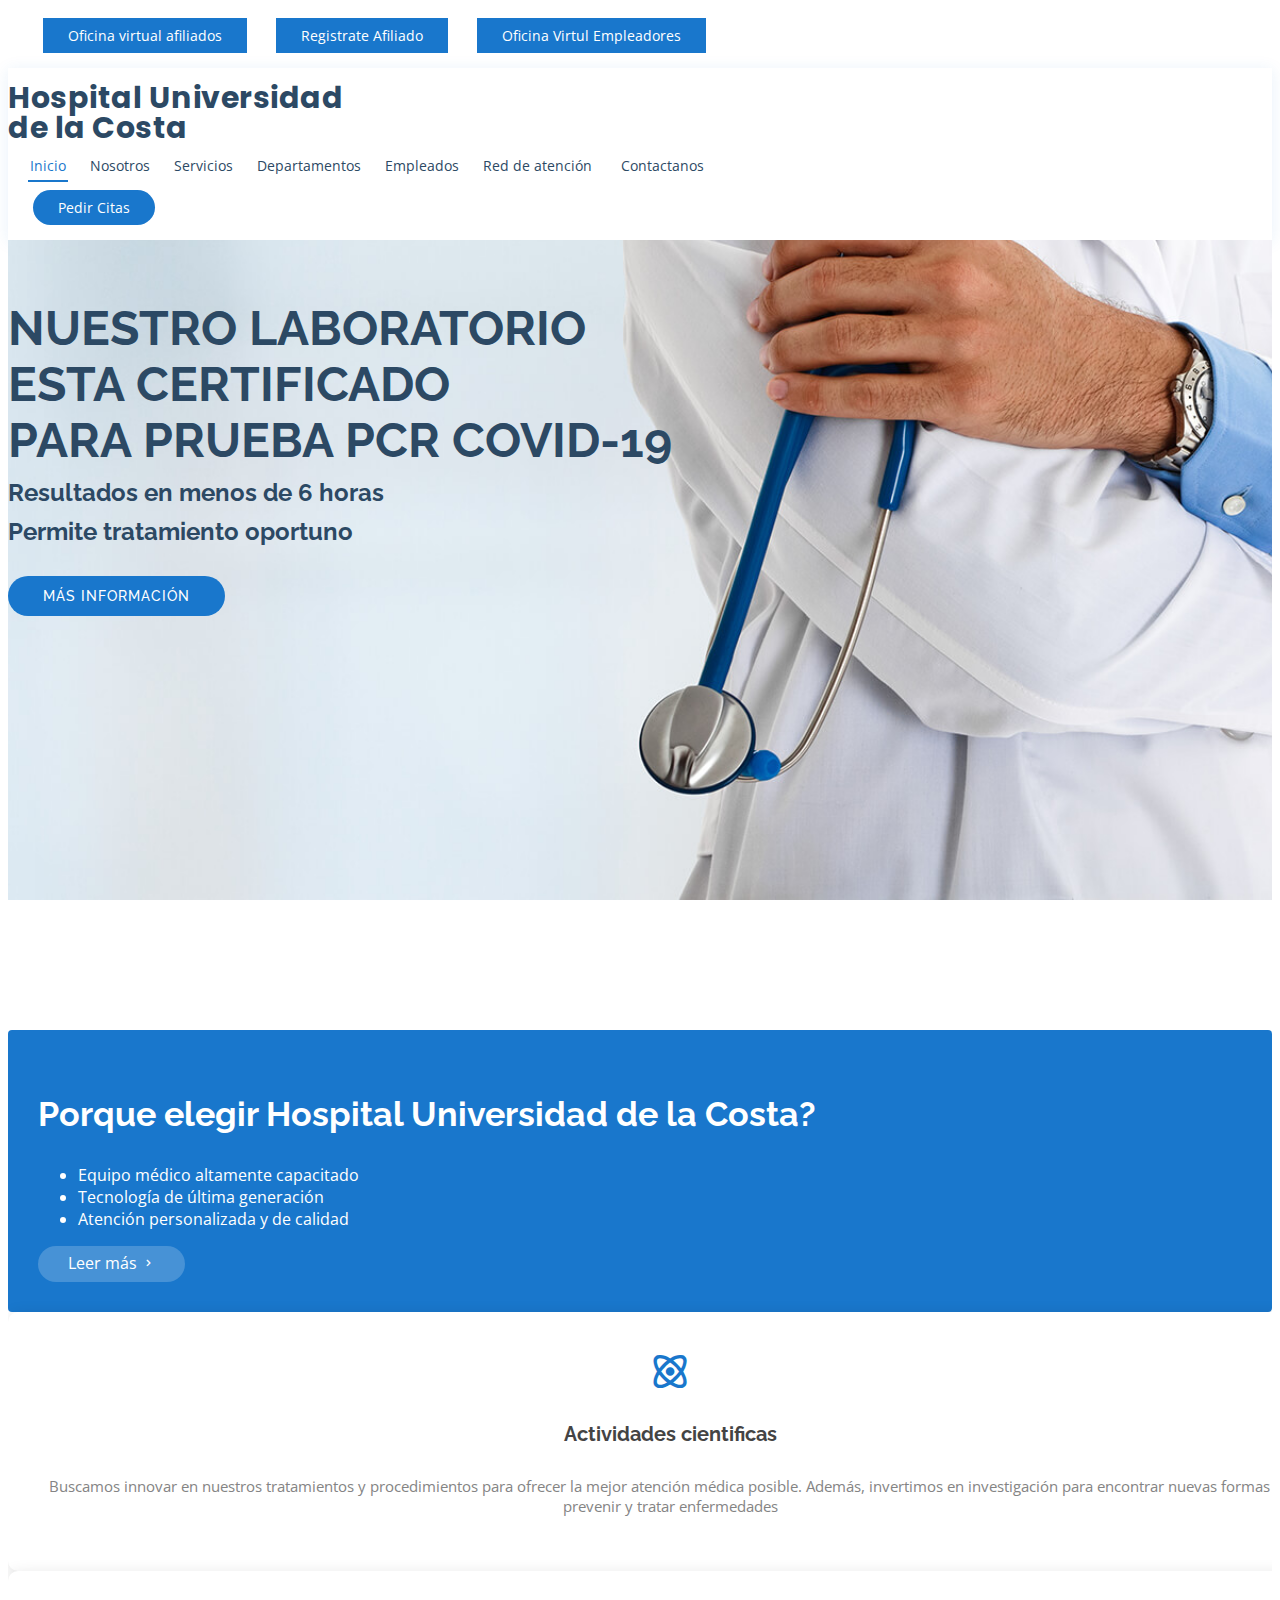
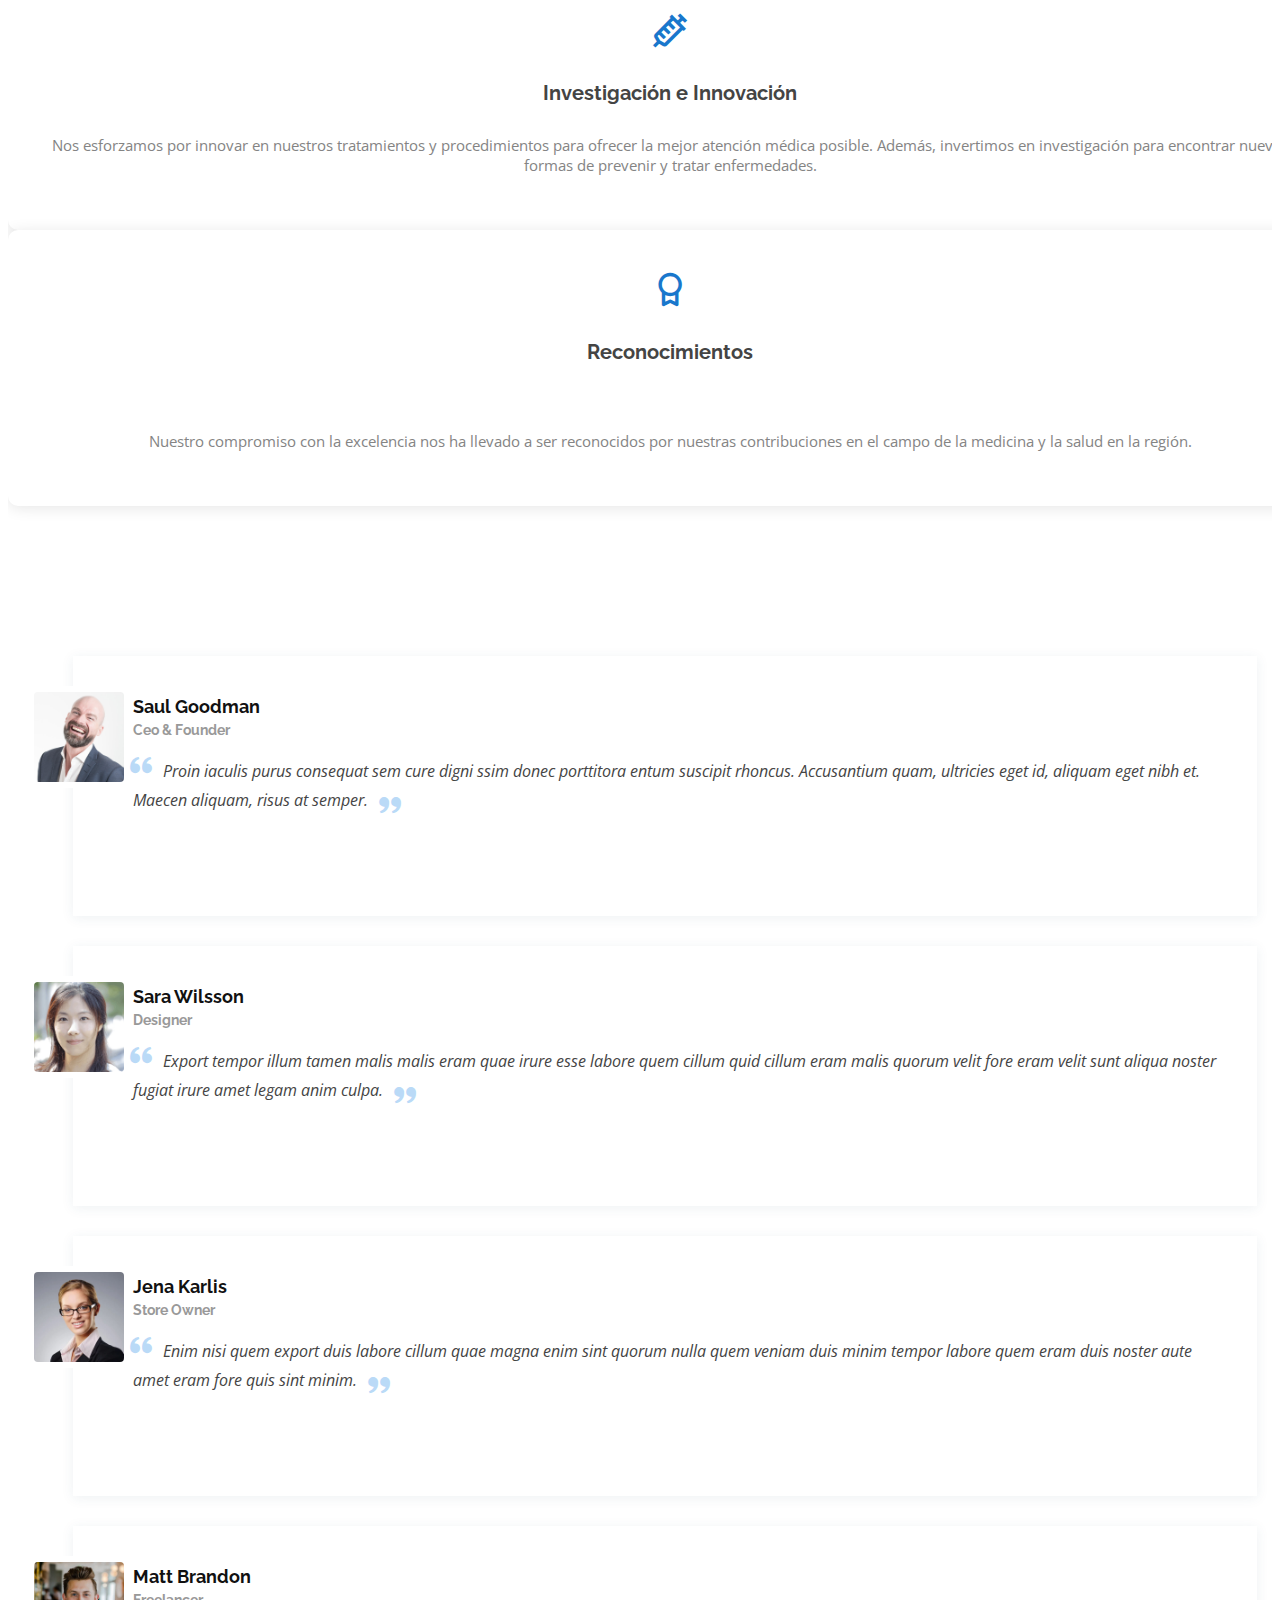
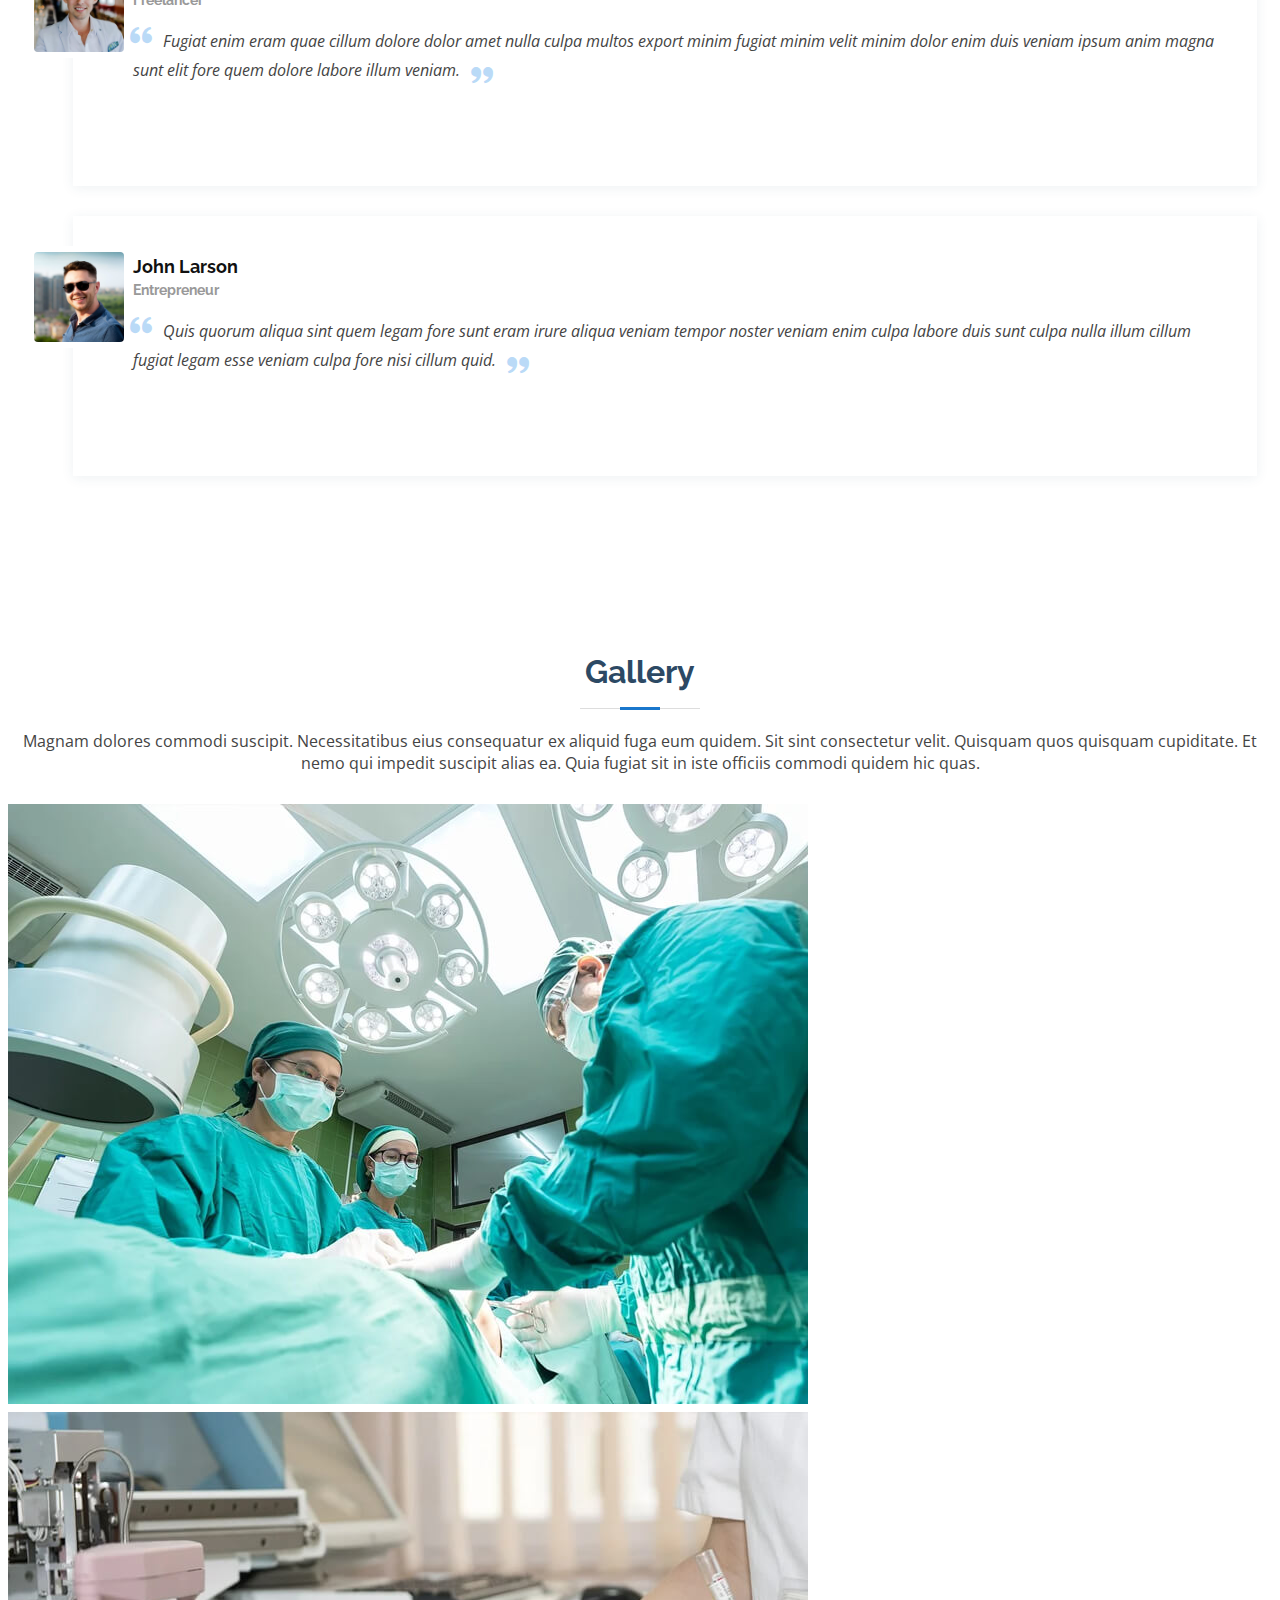
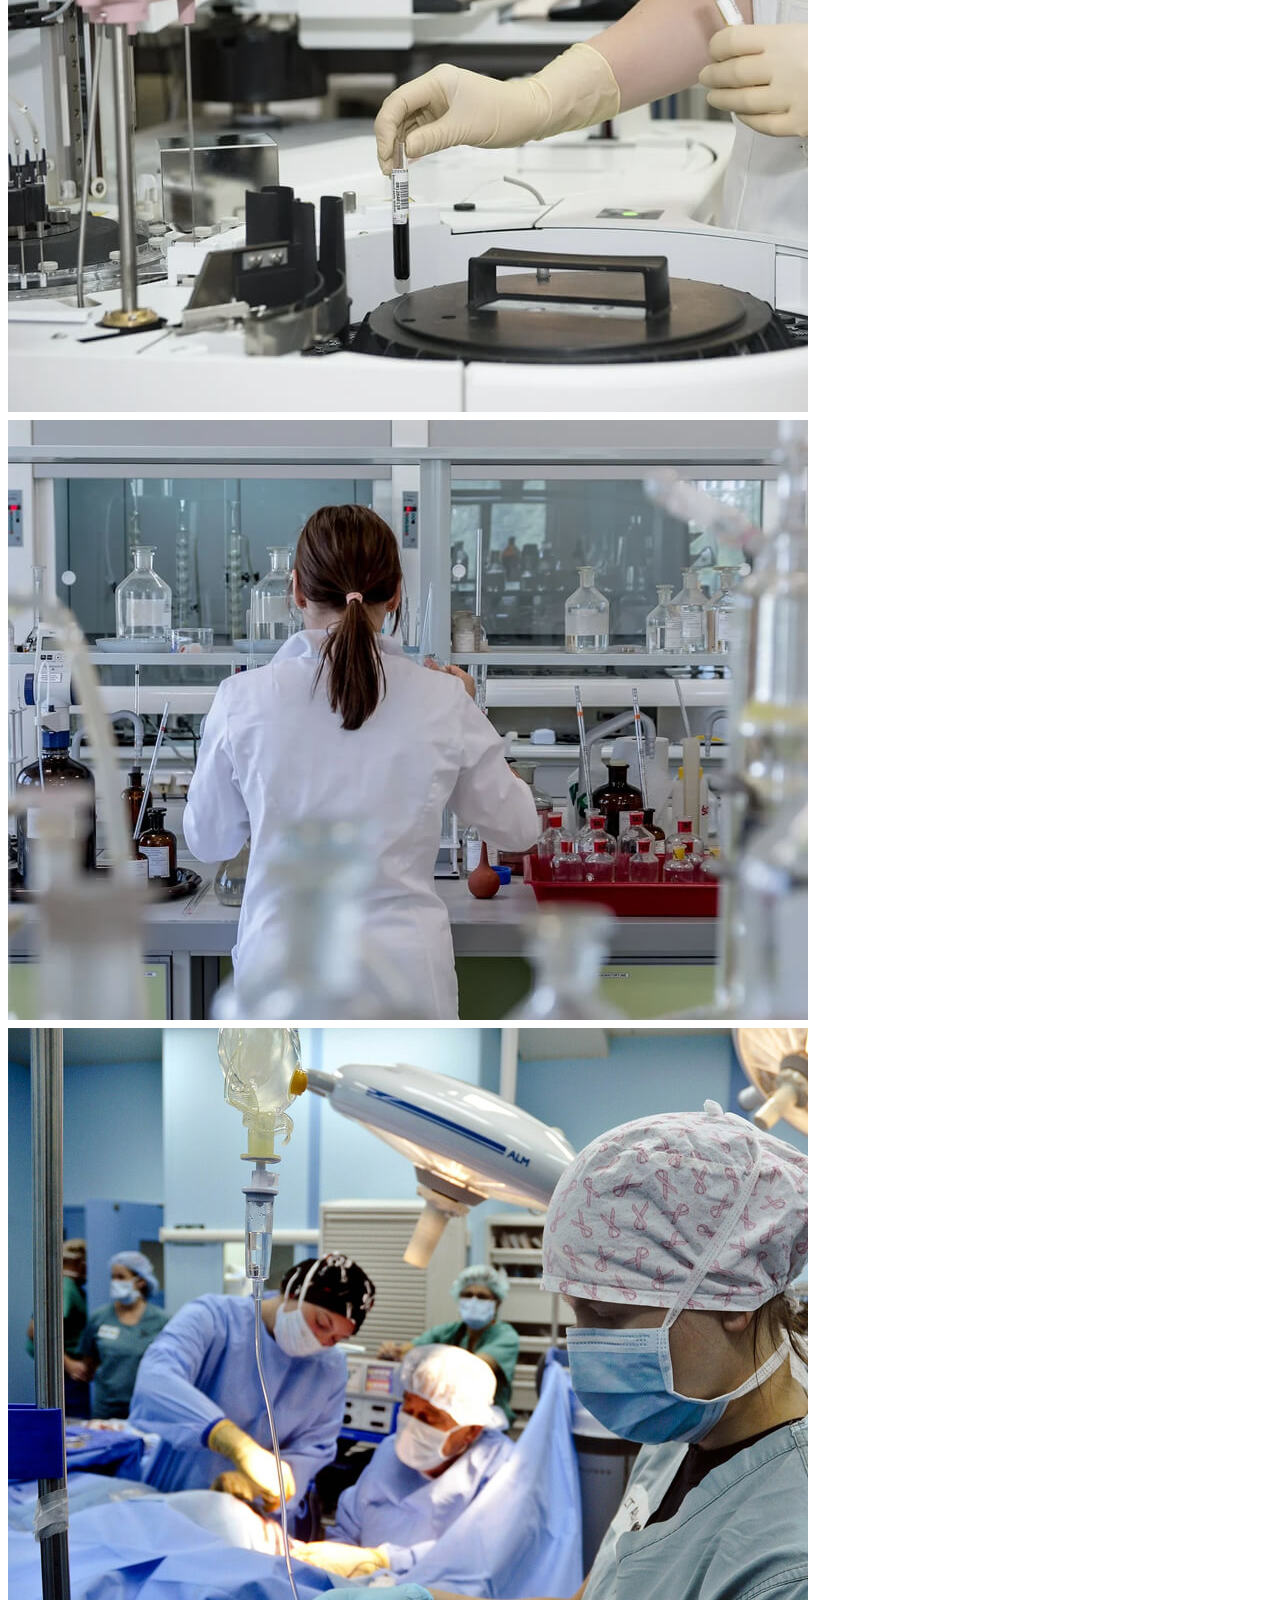
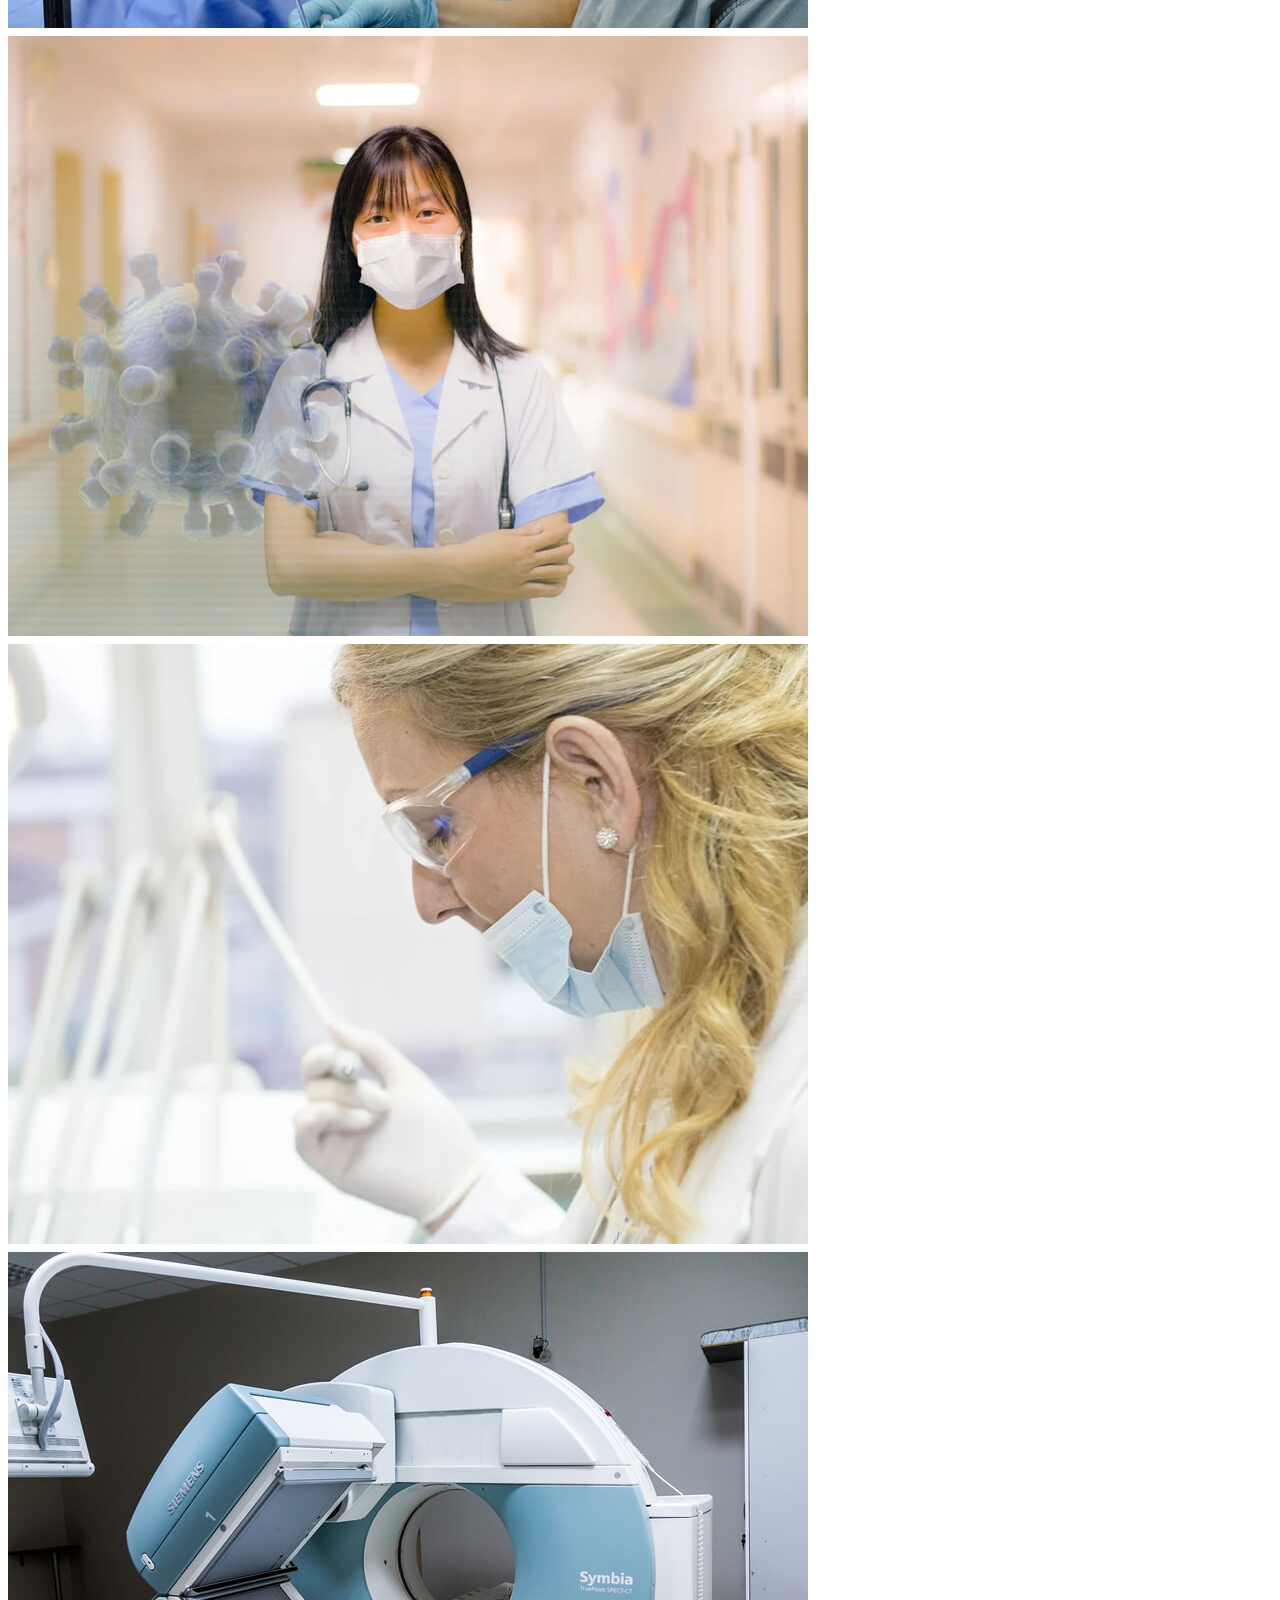
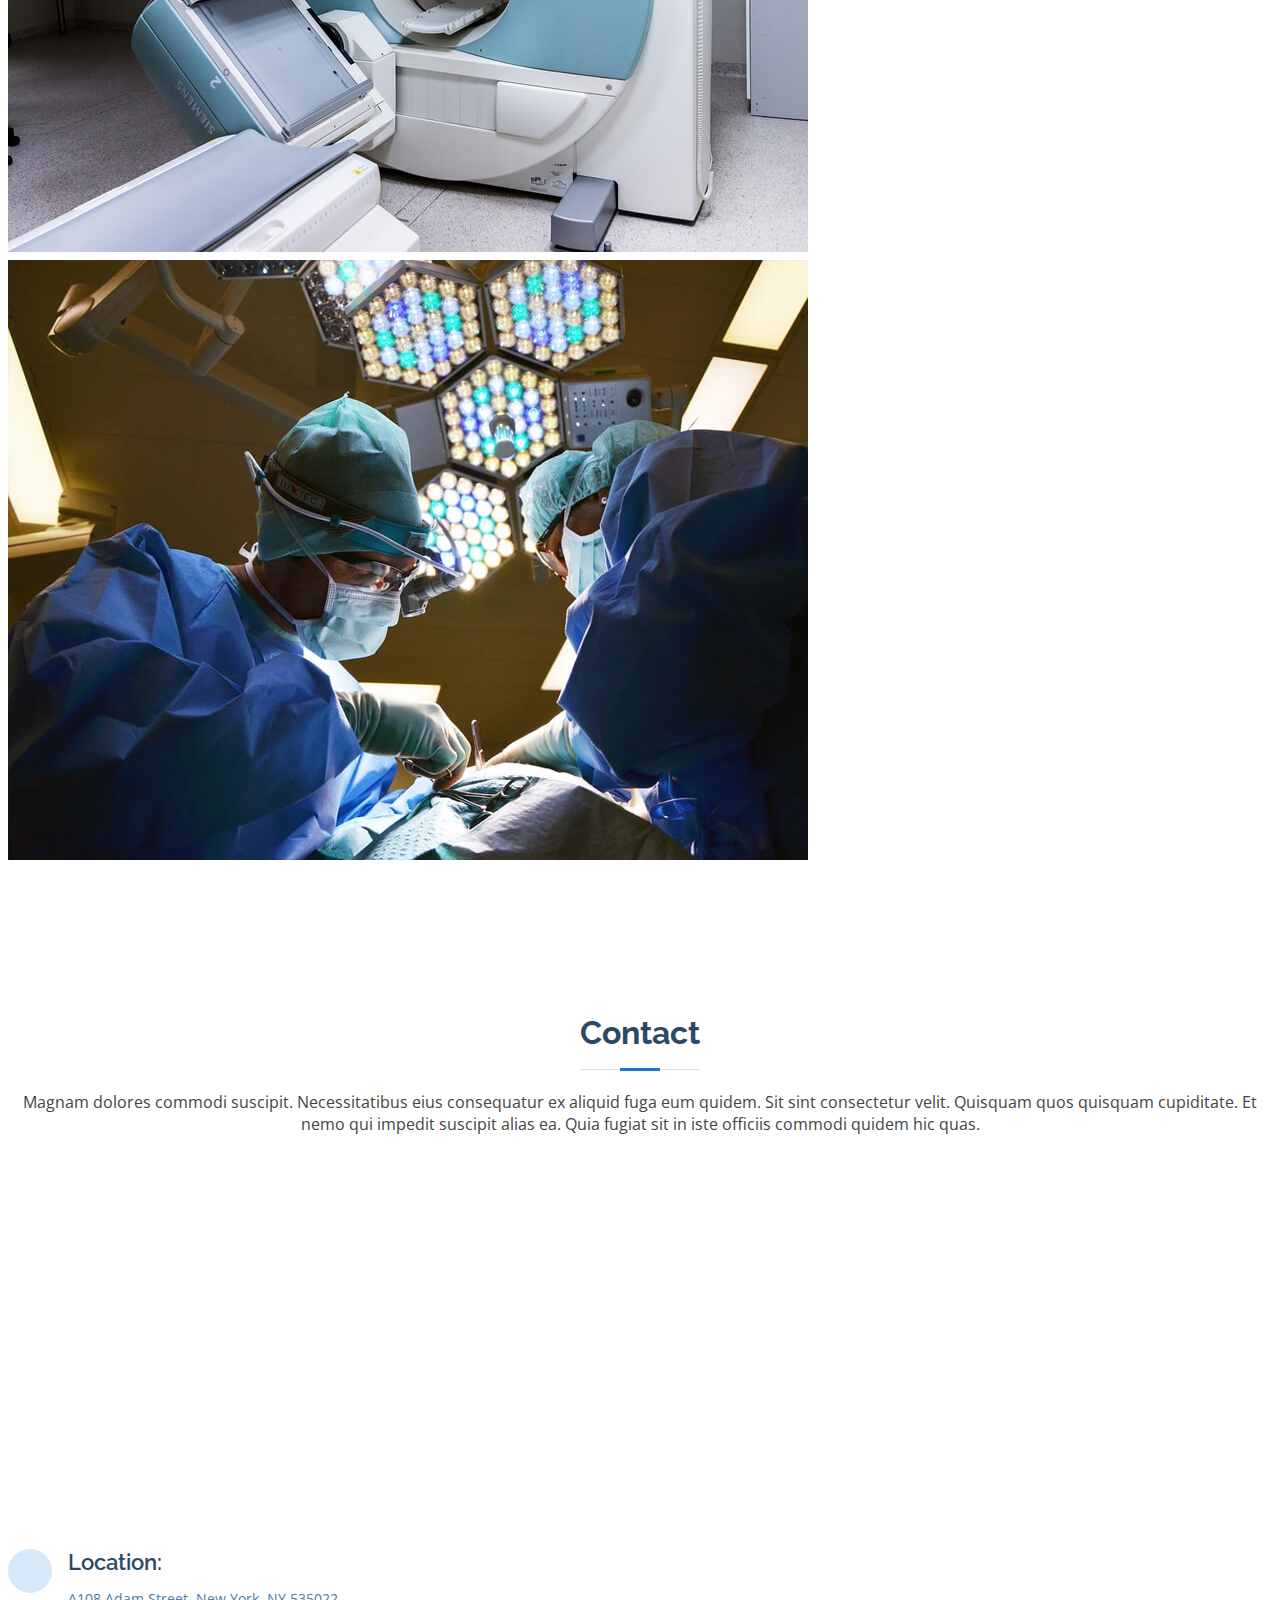
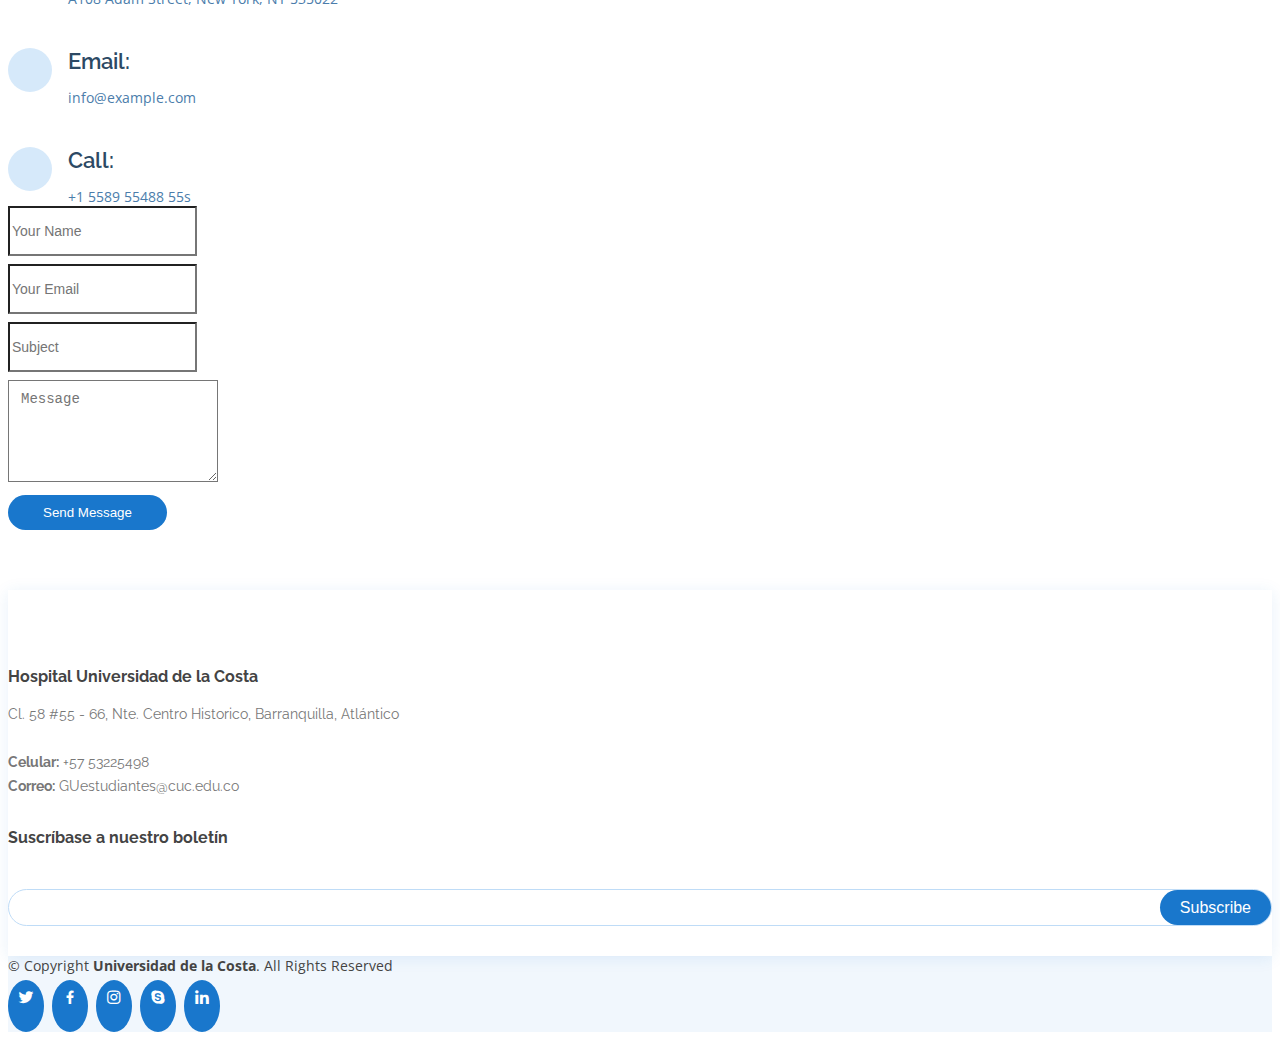
==== commit a00ec281: "agregar afiliados" ====
--- a/index.html
+++ b/index.html
@@ -53,45 +53,44 @@
   <!-- ======= Header ======= -->
   <header id="header" class="fixed-top">
     <div class="container d-flex align-items-center">
-      <a href="index.html" class="logo me-auto"><img src="assets/img/UNIVERSIDAD DE LA COSTA.png" alt="" class="logo-uc" id="logo-uc"></a>
-      <h1 class="logo me-auto"><a href="index.html">Hospital Universidad de la Costa</a></h1>
-      
-
-      
-
-      <nav id="navbar" class="navbar order-last order-lg-0">
-        <ul>
-          <li><a class="nav-link scrollto active" href="#hero">Inicio</a></li>
-          <li><a class="nav-link scrollto" href="#about">Nosotros</a></li>
-          <li><a class="nav-link scrollto" href="#services">Afiliaciones</a></li>
-          <li><a class="nav-link scrollto" href="#departments">Afiliados</a></li>
-          <li><a class="nav-link scrollto" href="#doctors">Empleadores</a></li>
-          <li class="dropdown"><a href="#"><span>Red de atención</span> <i class="bi bi-chevron-down"></i></a>
-            <ul>
-              <li><a href="#">Drop Down 1</a></li>
-              <li class="dropdown"><a href="#"><span>Deep Drop Down</span> <i class="bi bi-chevron-right"></i></a>
-                <ul>
-                  <li><a href="#">Deep Drop Down 1</a></li>
-                  <li><a href="#">Deep Drop Down 2</a></li>
-                  <li><a href="#">Deep Drop Down 3</a></li>
-                  <li><a href="#">Deep Drop Down 4</a></li>
-                  <li><a href="#">Deep Drop Down 5</a></li>
-                </ul>
-              </li>
-              <li><a href="#">Drop Down 2</a></li>
-              <li><a href="#">Drop Down 3</a></li>
-              <li><a href="#">Drop Down 4</a></li>
-            </ul>
-          </li>
-          <li><a class="nav-link scrollto" href="#contact">Contactanos</a></li>
-        </ul>
-        <i class="bi bi-list mobile-nav-toggle"></i>
-      </nav><!-- .navbar -->
-
-      <a href="#appointment" class="appointment-btn scrollto"><span class="d-none d-md-inline">Pedir</span> Citas</a>
-
-    </div>
-  </header><!-- End Header -->
+
+      <h1 class="logo me-auto"><a href="index.html">Hospital Universidad <br>de la Costa</a></h1>
+      <!-- Uncomment below if you prefer to use an image logo -->
+      <!-- <a href="index.html" class="logo me-auto"><img src="assets/img/logo.png" alt="" class="img-fluid"></a>-->
+
+    <nav id="navbar" class="navbar order-last order-lg-0">
+      <ul>
+        <li><a class="nav-link scrollto active" href="index.html">Inicio</a></li>
+        <li><a class="nav-link scrollto" href="nosotros.html">Nosotros</a></li>
+        <li><a class="nav-link scrollto" href="servicios.html">Servicios</a></li>
+        <li><a class="nav-link scrollto" href="departamentos.html">Departamentos</a></li>
+        <li><a class="nav-link scrollto" href="doctores.html">Empleados</a></li>
+        <li class="dropdown"><a href="#"><span>Red de atención</span> <i class="bi bi-chevron-down"></i></a>
+          <ul>
+            <li><a href="#">Drop Down 1</a></li>
+            <li class="dropdown"><a href="#"><span>Deep Drop Down</span> <i class="bi bi-chevron-right"></i></a>
+              <ul>
+                <li><a href="#">Deep Drop Down 1</a></li>
+                <li><a href="#">Deep Drop Down 2</a></li>
+                <li><a href="#">Deep Drop Down 3</a></li>
+                <li><a href="#">Deep Drop Down 4</a></li>
+                <li><a href="#">Deep Drop Down 5</a></li>
+              </ul>
+            </li>
+            <li><a href="#">Drop Down 2</a></li>
+            <li><a href="#">Drop Down 3</a></li>
+            <li><a href="#">Drop Down 4</a></li>
+          </ul>
+        </li>
+        <li><a class="nav-link scrollto" href="contacto.html">Contactanos</a></li>
+      </ul>
+      <i class="bi bi-list mobile-nav-toggle"></i>
+    </nav><!-- .navbar -->
+
+    <a href="citas.html" class="appointment-btn scrollto"><span class="d-none d-md-inline">Pedir</span> Citas</a>
+
+  </div>
+</header><!-- End Header -->
 
   <!-- ======= Hero Section ======= -->
   <section id="hero" class="d-flex align-items-center">
@@ -156,457 +155,6 @@
       </div>
     </section><!-- End Why Us Section -->
 
-    <!-- ======= About Section ======= -->
-    <section id="about" class="about">
-      <div class="container-fluid">
-
-        <div class="row">
-          <div class="col-xl-5 col-lg-6 video-box d-flex justify-content-center align-items-stretch position-relative">
-            <a href="https://www.youtube.com/watch?v=jDDaplaOz7Q" class="glightbox play-btn mb-4"></a>
-          </div>
-
-          <div class="col-xl-7 col-lg-6 icon-boxes d-flex flex-column align-items-stretch justify-content-center py-5 px-lg-5">
-            <h3>Enim quis est voluptatibus aliquid consequatur fugiat</h3>
-            <p>Esse voluptas cumque vel exercitationem. Reiciendis est hic accusamus. Non ipsam et sed minima temporibus laudantium. Soluta voluptate sed facere corporis dolores excepturi. Libero laboriosam sint et id nulla tenetur. Suscipit aut voluptate.</p>
-
-            <div class="icon-box">
-              <div class="icon"><i class="bx bx-fingerprint"></i></div>
-              <h4 class="title"><a href="">Lorem Ipsum</a></h4>
-              <p class="description">Voluptatum deleniti atque corrupti quos dolores et quas molestias excepturi sint occaecati cupiditate non provident</p>
-            </div>
-
-            <div class="icon-box">
-              <div class="icon"><i class="bx bx-gift"></i></div>
-              <h4 class="title"><a href="">Nemo Enim</a></h4>
-              <p class="description">At vero eos et accusamus et iusto odio dignissimos ducimus qui blanditiis praesentium voluptatum deleniti atque</p>
-            </div>
-
-            <div class="icon-box">
-              <div class="icon"><i class="bx bx-atom"></i></div>
-              <h4 class="title"><a href="">Dine Pad</a></h4>
-              <p class="description">Explicabo est voluptatum asperiores consequatur magnam. Et veritatis odit. Sunt aut deserunt minus aut eligendi omnis</p>
-            </div>
-
-          </div>
-        </div>
-
-      </div>
-    </section><!-- End About Section -->
-
-    <!-- ======= Counts Section ======= -->
-    <section id="counts" class="counts">
-      <div class="container">
-
-        <div class="row">
-
-          <div class="col-lg-3 col-md-6">
-            <div class="count-box">
-              <i class="fas fa-user-md"></i>
-              <span data-purecounter-start="0" data-purecounter-end="85" data-purecounter-duration="1" class="purecounter"></span>
-              <p>Doctors</p>
-            </div>
-          </div>
-
-          <div class="col-lg-3 col-md-6 mt-5 mt-md-0">
-            <div class="count-box">
-              <i class="far fa-hospital"></i>
-              <span data-purecounter-start="0" data-purecounter-end="18" data-purecounter-duration="1" class="purecounter"></span>
-              <p>Departments</p>
-            </div>
-          </div>
-
-          <div class="col-lg-3 col-md-6 mt-5 mt-lg-0">
-            <div class="count-box">
-              <i class="fas fa-flask"></i>
-              <span data-purecounter-start="0" data-purecounter-end="12" data-purecounter-duration="1" class="purecounter"></span>
-              <p>Research Labs</p>
-            </div>
-          </div>
-
-          <div class="col-lg-3 col-md-6 mt-5 mt-lg-0">
-            <div class="count-box">
-              <i class="fas fa-award"></i>
-              <span data-purecounter-start="0" data-purecounter-end="150" data-purecounter-duration="1" class="purecounter"></span>
-              <p>Awards</p>
-            </div>
-          </div>
-
-        </div>
-
-      </div>
-    </section><!-- End Counts Section -->
-
-    <!-- ======= Services Section ======= -->
-    <section id="services" class="services">
-      <div class="container">
-
-        <div class="section-title">
-          <h2>Services</h2>
-          <p>Magnam dolores commodi suscipit. Necessitatibus eius consequatur ex aliquid fuga eum quidem. Sit sint consectetur velit. Quisquam quos quisquam cupiditate. Et nemo qui impedit suscipit alias ea. Quia fugiat sit in iste officiis commodi quidem hic quas.</p>
-        </div>
-
-        <div class="row">
-          <div class="col-lg-4 col-md-6 d-flex align-items-stretch">
-            <div class="icon-box">
-              <div class="icon"><i class="fas fa-heartbeat"></i></div>
-              <h4><a href="">Lorem Ipsum</a></h4>
-              <p>Voluptatum deleniti atque corrupti quos dolores et quas molestias excepturi</p>
-            </div>
-          </div>
-
-          <div class="col-lg-4 col-md-6 d-flex align-items-stretch mt-4 mt-md-0">
-            <div class="icon-box">
-              <div class="icon"><i class="fas fa-pills"></i></div>
-              <h4><a href="">Sed ut perspiciatis</a></h4>
-              <p>Duis aute irure dolor in reprehenderit in voluptate velit esse cillum dolore</p>
-            </div>
-          </div>
-
-          <div class="col-lg-4 col-md-6 d-flex align-items-stretch mt-4 mt-lg-0">
-            <div class="icon-box">
-              <div class="icon"><i class="fas fa-hospital-user"></i></div>
-              <h4><a href="">Magni Dolores</a></h4>
-              <p>Excepteur sint occaecat cupidatat non proident, sunt in culpa qui officia</p>
-            </div>
-          </div>
-
-          <div class="col-lg-4 col-md-6 d-flex align-items-stretch mt-4">
-            <div class="icon-box">
-              <div class="icon"><i class="fas fa-dna"></i></div>
-              <h4><a href="">Nemo Enim</a></h4>
-              <p>At vero eos et accusamus et iusto odio dignissimos ducimus qui blanditiis</p>
-            </div>
-          </div>
-
-          <div class="col-lg-4 col-md-6 d-flex align-items-stretch mt-4">
-            <div class="icon-box">
-              <div class="icon"><i class="fas fa-wheelchair"></i></div>
-              <h4><a href="">Dele cardo</a></h4>
-              <p>Quis consequatur saepe eligendi voluptatem consequatur dolor consequuntur</p>
-            </div>
-          </div>
-
-          <div class="col-lg-4 col-md-6 d-flex align-items-stretch mt-4">
-            <div class="icon-box">
-              <div class="icon"><i class="fas fa-notes-medical"></i></div>
-              <h4><a href="">Divera don</a></h4>
-              <p>Modi nostrum vel laborum. Porro fugit error sit minus sapiente sit aspernatur</p>
-            </div>
-          </div>
-
-        </div>
-
-      </div>
-    </section><!-- End Services Section -->
-
-    <!-- ======= Appointment Section ======= -->
-    <section id="appointment" class="appointment section-bg">
-      <div class="container">
-
-        <div class="section-title">
-          <h2>Make an Appointment</h2>
-          <p>Magnam dolores commodi suscipit. Necessitatibus eius consequatur ex aliquid fuga eum quidem. Sit sint consectetur velit. Quisquam quos quisquam cupiditate. Et nemo qui impedit suscipit alias ea. Quia fugiat sit in iste officiis commodi quidem hic quas.</p>
-        </div>
-
-        <form action="forms/appointment.php" method="post" role="form" class="php-email-form">
-          <div class="row">
-            <div class="col-md-4 form-group">
-              <input type="text" name="name" class="form-control" id="name" placeholder="Your Name" data-rule="minlen:4" data-msg="Please enter at least 4 chars">
-              <div class="validate"></div>
-            </div>
-            <div class="col-md-4 form-group mt-3 mt-md-0">
-              <input type="email" class="form-control" name="email" id="email" placeholder="Your Email" data-rule="email" data-msg="Please enter a valid email">
-              <div class="validate"></div>
-            </div>
-            <div class="col-md-4 form-group mt-3 mt-md-0">
-              <input type="tel" class="form-control" name="phone" id="phone" placeholder="Your Phone" data-rule="minlen:4" data-msg="Please enter at least 4 chars">
-              <div class="validate"></div>
-            </div>
-          </div>
-          <div class="row">
-            <div class="col-md-4 form-group mt-3">
-              <input type="datetime" name="date" class="form-control datepicker" id="date" placeholder="Appointment Date" data-rule="minlen:4" data-msg="Please enter at least 4 chars">
-              <div class="validate"></div>
-            </div>
-            <div class="col-md-4 form-group mt-3">
-              <select name="department" id="department" class="form-select">
-                <option value="">Select Department</option>
-                <option value="Department 1">Department 1</option>
-                <option value="Department 2">Department 2</option>
-                <option value="Department 3">Department 3</option>
-              </select>
-              <div class="validate"></div>
-            </div>
-            <div class="col-md-4 form-group mt-3">
-              <select name="doctor" id="doctor" class="form-select">
-                <option value="">Select Doctor</option>
-                <option value="Doctor 1">Doctor 1</option>
-                <option value="Doctor 2">Doctor 2</option>
-                <option value="Doctor 3">Doctor 3</option>
-              </select>
-              <div class="validate"></div>
-            </div>
-          </div>
-
-          <div class="form-group mt-3">
-            <textarea class="form-control" name="message" rows="5" placeholder="Message (Optional)"></textarea>
-            <div class="validate"></div>
-          </div>
-          <div class="mb-3">
-            <div class="loading">Loading</div>
-            <div class="error-message"></div>
-            <div class="sent-message">Your appointment request has been sent successfully. Thank you!</div>
-          </div>
-          <div class="text-center"><button type="submit">Make an Appointment</button></div>
-        </form>
-
-      </div>
-    </section><!-- End Appointment Section -->
-
-    <!-- ======= Departments Section ======= -->
-    <section id="departments" class="departments">
-      <div class="container">
-
-        <div class="section-title">
-          <h2>Departments</h2>
-          <p>Magnam dolores commodi suscipit. Necessitatibus eius consequatur ex aliquid fuga eum quidem. Sit sint consectetur velit. Quisquam quos quisquam cupiditate. Et nemo qui impedit suscipit alias ea. Quia fugiat sit in iste officiis commodi quidem hic quas.</p>
-        </div>
-
-        <div class="row gy-4">
-          <div class="col-lg-3">
-            <ul class="nav nav-tabs flex-column">
-              <li class="nav-item">
-                <a class="nav-link active show" data-bs-toggle="tab" href="#tab-1">Cardiology</a>
-              </li>
-              <li class="nav-item">
-                <a class="nav-link" data-bs-toggle="tab" href="#tab-2">Neurology</a>
-              </li>
-              <li class="nav-item">
-                <a class="nav-link" data-bs-toggle="tab" href="#tab-3">Hepatology</a>
-              </li>
-              <li class="nav-item">
-                <a class="nav-link" data-bs-toggle="tab" href="#tab-4">Pediatrics</a>
-              </li>
-              <li class="nav-item">
-                <a class="nav-link" data-bs-toggle="tab" href="#tab-5">Eye Care</a>
-              </li>
-            </ul>
-          </div>
-          <div class="col-lg-9">
-            <div class="tab-content">
-              <div class="tab-pane active show" id="tab-1">
-                <div class="row gy-4">
-                  <div class="col-lg-8 details order-2 order-lg-1">
-                    <h3>Cardiology</h3>
-                    <p class="fst-italic">Qui laudantium consequatur laborum sit qui ad sapiente dila parde sonata raqer a videna mareta paulona marka</p>
-                    <p>Et nobis maiores eius. Voluptatibus ut enim blanditiis atque harum sint. Laborum eos ipsum ipsa odit magni. Incidunt hic ut molestiae aut qui. Est repellat minima eveniet eius et quis magni nihil. Consequatur dolorem quaerat quos qui similique accusamus nostrum rem vero</p>
-                  </div>
-                  <div class="col-lg-4 text-center order-1 order-lg-2">
-                    <img src="assets/img/departments-1.jpg" alt="" class="img-fluid">
-                  </div>
-                </div>
-              </div>
-              <div class="tab-pane" id="tab-2">
-                <div class="row gy-4">
-                  <div class="col-lg-8 details order-2 order-lg-1">
-                    <h3>Et blanditiis nemo veritatis excepturi</h3>
-                    <p class="fst-italic">Qui laudantium consequatur laborum sit qui ad sapiente dila parde sonata raqer a videna mareta paulona marka</p>
-                    <p>Ea ipsum voluptatem consequatur quis est. Illum error ullam omnis quia et reiciendis sunt sunt est. Non aliquid repellendus itaque accusamus eius et velit ipsa voluptates. Optio nesciunt eaque beatae accusamus lerode pakto madirna desera vafle de nideran pal</p>
-                  </div>
-                  <div class="col-lg-4 text-center order-1 order-lg-2">
-                    <img src="assets/img/departments-2.jpg" alt="" class="img-fluid">
-                  </div>
-                </div>
-              </div>
-              <div class="tab-pane" id="tab-3">
-                <div class="row gy-4">
-                  <div class="col-lg-8 details order-2 order-lg-1">
-                    <h3>Impedit facilis occaecati odio neque aperiam sit</h3>
-                    <p class="fst-italic">Eos voluptatibus quo. Odio similique illum id quidem non enim fuga. Qui natus non sunt dicta dolor et. In asperiores velit quaerat perferendis aut</p>
-                    <p>Iure officiis odit rerum. Harum sequi eum illum corrupti culpa veritatis quisquam. Neque necessitatibus illo rerum eum ut. Commodi ipsam minima molestiae sed laboriosam a iste odio. Earum odit nesciunt fugiat sit ullam. Soluta et harum voluptatem optio quae</p>
-                  </div>
-                  <div class="col-lg-4 text-center order-1 order-lg-2">
-                    <img src="assets/img/departments-3.jpg" alt="" class="img-fluid">
-                  </div>
-                </div>
-              </div>
-              <div class="tab-pane" id="tab-4">
-                <div class="row gy-4">
-                  <div class="col-lg-8 details order-2 order-lg-1">
-                    <h3>Fuga dolores inventore laboriosam ut est accusamus laboriosam dolore</h3>
-                    <p class="fst-italic">Totam aperiam accusamus. Repellat consequuntur iure voluptas iure porro quis delectus</p>
-                    <p>Eaque consequuntur consequuntur libero expedita in voluptas. Nostrum ipsam necessitatibus aliquam fugiat debitis quis velit. Eum ex maxime error in consequatur corporis atque. Eligendi asperiores sed qui veritatis aperiam quia a laborum inventore</p>
-                  </div>
-                  <div class="col-lg-4 text-center order-1 order-lg-2">
-                    <img src="assets/img/departments-4.jpg" alt="" class="img-fluid">
-                  </div>
-                </div>
-              </div>
-              <div class="tab-pane" id="tab-5">
-                <div class="row gy-4">
-                  <div class="col-lg-8 details order-2 order-lg-1">
-                    <h3>Est eveniet ipsam sindera pad rone matrelat sando reda</h3>
-                    <p class="fst-italic">Omnis blanditiis saepe eos autem qui sunt debitis porro quia.</p>
-                    <p>Exercitationem nostrum omnis. Ut reiciendis repudiandae minus. Omnis recusandae ut non quam ut quod eius qui. Ipsum quia odit vero atque qui quibusdam amet. Occaecati sed est sint aut vitae molestiae voluptate vel</p>
-                  </div>
-                  <div class="col-lg-4 text-center order-1 order-lg-2">
-                    <img src="assets/img/departments-5.jpg" alt="" class="img-fluid">
-                  </div>
-                </div>
-              </div>
-            </div>
-          </div>
-        </div>
-
-      </div>
-    </section><!-- End Departments Section -->
-
-    <!-- ======= Doctors Section ======= -->
-    <section id="doctors" class="doctors">
-      <div class="container">
-
-        <div class="section-title">
-          <h2>Doctors</h2>
-          <p>Magnam dolores commodi suscipit. Necessitatibus eius consequatur ex aliquid fuga eum quidem. Sit sint consectetur velit. Quisquam quos quisquam cupiditate. Et nemo qui impedit suscipit alias ea. Quia fugiat sit in iste officiis commodi quidem hic quas.</p>
-        </div>
-
-        <div class="row">
-
-          <div class="col-lg-6">
-            <div class="member d-flex align-items-start">
-              <div class="pic"><img src="assets/img/doctors/doctors-1.jpg" class="img-fluid" alt=""></div>
-              <div class="member-info">
-                <h4>Walter White</h4>
-                <span>Chief Medical Officer</span>
-                <p>Explicabo voluptatem mollitia et repellat qui dolorum quasi</p>
-                <div class="social">
-                  <a href=""><i class="ri-twitter-fill"></i></a>
-                  <a href=""><i class="ri-facebook-fill"></i></a>
-                  <a href=""><i class="ri-instagram-fill"></i></a>
-                  <a href=""> <i class="ri-linkedin-box-fill"></i> </a>
-                </div>
-              </div>
-            </div>
-          </div>
-
-          <div class="col-lg-6 mt-4 mt-lg-0">
-            <div class="member d-flex align-items-start">
-              <div class="pic"><img src="assets/img/doctors/doctors-2.jpg" class="img-fluid" alt=""></div>
-              <div class="member-info">
-                <h4>Sarah Jhonson</h4>
-                <span>Anesthesiologist</span>
-                <p>Aut maiores voluptates amet et quis praesentium qui senda para</p>
-                <div class="social">
-                  <a href=""><i class="ri-twitter-fill"></i></a>
-                  <a href=""><i class="ri-facebook-fill"></i></a>
-                  <a href=""><i class="ri-instagram-fill"></i></a>
-                  <a href=""> <i class="ri-linkedin-box-fill"></i> </a>
-                </div>
-              </div>
-            </div>
-          </div>
-
-          <div class="col-lg-6 mt-4">
-            <div class="member d-flex align-items-start">
-              <div class="pic"><img src="assets/img/doctors/doctors-3.jpg" class="img-fluid" alt=""></div>
-              <div class="member-info">
-                <h4>William Anderson</h4>
-                <span>Cardiology</span>
-                <p>Quisquam facilis cum velit laborum corrupti fuga rerum quia</p>
-                <div class="social">
-                  <a href=""><i class="ri-twitter-fill"></i></a>
-                  <a href=""><i class="ri-facebook-fill"></i></a>
-                  <a href=""><i class="ri-instagram-fill"></i></a>
-                  <a href=""> <i class="ri-linkedin-box-fill"></i> </a>
-                </div>
-              </div>
-            </div>
-          </div>
-
-          <div class="col-lg-6 mt-4">
-            <div class="member d-flex align-items-start">
-              <div class="pic"><img src="assets/img/doctors/doctors-4.jpg" class="img-fluid" alt=""></div>
-              <div class="member-info">
-                <h4>Amanda Jepson</h4>
-                <span>Neurosurgeon</span>
-                <p>Dolorum tempora officiis odit laborum officiis et et accusamus</p>
-                <div class="social">
-                  <a href=""><i class="ri-twitter-fill"></i></a>
-                  <a href=""><i class="ri-facebook-fill"></i></a>
-                  <a href=""><i class="ri-instagram-fill"></i></a>
-                  <a href=""> <i class="ri-linkedin-box-fill"></i> </a>
-                </div>
-              </div>
-            </div>
-          </div>
-
-        </div>
-
-      </div>
-    </section><!-- End Doctors Section -->
-
-    <!-- ======= Frequently Asked Questions Section ======= -->
-    <section id="faq" class="faq section-bg">
-      <div class="container">
-
-        <div class="section-title">
-          <h2>Frequently Asked Questions</h2>
-          <p>Magnam dolores commodi suscipit. Necessitatibus eius consequatur ex aliquid fuga eum quidem. Sit sint consectetur velit. Quisquam quos quisquam cupiditate. Et nemo qui impedit suscipit alias ea. Quia fugiat sit in iste officiis commodi quidem hic quas.</p>
-        </div>
-
-        <div class="faq-list">
-          <ul>
-            <li data-aos="fade-up">
-              <i class="bx bx-help-circle icon-help"></i> <a data-bs-toggle="collapse" class="collapse" data-bs-target="#faq-list-1">Non consectetur a erat nam at lectus urna duis? <i class="bx bx-chevron-down icon-show"></i><i class="bx bx-chevron-up icon-close"></i></a>
-              <div id="faq-list-1" class="collapse show" data-bs-parent=".faq-list">
-                <p>
-                  Feugiat pretium nibh ipsum consequat. Tempus iaculis urna id volutpat lacus laoreet non curabitur gravida. Venenatis lectus magna fringilla urna porttitor rhoncus dolor purus non.
-                </p>
-              </div>
-            </li>
-
-            <li data-aos="fade-up" data-aos-delay="100">
-              <i class="bx bx-help-circle icon-help"></i> <a data-bs-toggle="collapse" data-bs-target="#faq-list-2" class="collapsed">Feugiat scelerisque varius morbi enim nunc? <i class="bx bx-chevron-down icon-show"></i><i class="bx bx-chevron-up icon-close"></i></a>
-              <div id="faq-list-2" class="collapse" data-bs-parent=".faq-list">
-                <p>
-                  Dolor sit amet consectetur adipiscing elit pellentesque habitant morbi. Id interdum velit laoreet id donec ultrices. Fringilla phasellus faucibus scelerisque eleifend donec pretium. Est pellentesque elit ullamcorper dignissim. Mauris ultrices eros in cursus turpis massa tincidunt dui.
-                </p>
-              </div>
-            </li>
-
-            <li data-aos="fade-up" data-aos-delay="200">
-              <i class="bx bx-help-circle icon-help"></i> <a data-bs-toggle="collapse" data-bs-target="#faq-list-3" class="collapsed">Dolor sit amet consectetur adipiscing elit? <i class="bx bx-chevron-down icon-show"></i><i class="bx bx-chevron-up icon-close"></i></a>
-              <div id="faq-list-3" class="collapse" data-bs-parent=".faq-list">
-                <p>
-                  Eleifend mi in nulla posuere sollicitudin aliquam ultrices sagittis orci. Faucibus pulvinar elementum integer enim. Sem nulla pharetra diam sit amet nisl suscipit. Rutrum tellus pellentesque eu tincidunt. Lectus urna duis convallis convallis tellus. Urna molestie at elementum eu facilisis sed odio morbi quis
-                </p>
-              </div>
-            </li>
-
-            <li data-aos="fade-up" data-aos-delay="300">
-              <i class="bx bx-help-circle icon-help"></i> <a data-bs-toggle="collapse" data-bs-target="#faq-list-4" class="collapsed">Tempus quam pellentesque nec nam aliquam sem et tortor consequat? <i class="bx bx-chevron-down icon-show"></i><i class="bx bx-chevron-up icon-close"></i></a>
-              <div id="faq-list-4" class="collapse" data-bs-parent=".faq-list">
-                <p>
-                  Molestie a iaculis at erat pellentesque adipiscing commodo. Dignissim suspendisse in est ante in. Nunc vel risus commodo viverra maecenas accumsan. Sit amet nisl suscipit adipiscing bibendum est. Purus gravida quis blandit turpis cursus in.
-                </p>
-              </div>
-            </li>
-
-            <li data-aos="fade-up" data-aos-delay="400">
-              <i class="bx bx-help-circle icon-help"></i> <a data-bs-toggle="collapse" data-bs-target="#faq-list-5" class="collapsed">Tortor vitae purus faucibus ornare. Varius vel pharetra vel turpis nunc eget lorem dolor? <i class="bx bx-chevron-down icon-show"></i><i class="bx bx-chevron-up icon-close"></i></a>
-              <div id="faq-list-5" class="collapse" data-bs-parent=".faq-list">
-                <p>
-                  Laoreet sit amet cursus sit amet dictum sit amet justo. Mauris vitae ultricies leo integer malesuada nunc vel. Tincidunt eget nullam non nisi est sit amet. Turpis nunc eget lorem dolor sed. Ut venenatis tellus in metus vulputate eu scelerisque.
-                </p>
-              </div>
-            </li>
-
-          </ul>
-        </div>
-
-      </div>
-    </section><!-- End Frequently Asked Questions Section -->
-
     <!-- ======= Testimonials Section ======= -->
     <section id="testimonials" class="testimonials">
       <div class="container">
@@ -778,6 +326,79 @@
       </div>
     </section><!-- End Gallery Section -->
 
+    <!-- ======= Contact Section ======= -->
+    <section id="contact" class="contact">
+      <div class="container">
+
+        <div class="section-title">
+          <h2>Contact</h2>
+          <p>Magnam dolores commodi suscipit. Necessitatibus eius consequatur ex aliquid fuga eum quidem. Sit sint consectetur velit. Quisquam quos quisquam cupiditate. Et nemo qui impedit suscipit alias ea. Quia fugiat sit in iste officiis commodi quidem hic quas.</p>
+        </div>
+      </div>
+
+      <div>
+        <iframe style="border:0; width: 100%; height: 350px;" src="https://www.google.com/maps/embed?pb=!1m14!1m8!1m3!1d12097.433213460943!2d-74.0062269!3d40.7101282!3m2!1i1024!2i768!4f13.1!3m3!1m2!1s0x0%3A0xb89d1fe6bc499443!2sDowntown+Conference+Center!5e0!3m2!1smk!2sbg!4v1539943755621" frameborder="0" allowfullscreen></iframe>
+      </div>
+
+      <div class="container">
+        <div class="row mt-5">
+
+          <div class="col-lg-4">
+            <div class="info">
+              <div class="address">
+                <i class="bi bi-geo-alt"></i>
+                <h4>Location:</h4>
+                <p>A108 Adam Street, New York, NY 535022</p>
+              </div>
+
+              <div class="email">
+                <i class="bi bi-envelope"></i>
+                <h4>Email:</h4>
+                <p>info@example.com</p>
+              </div>
+
+              <div class="phone">
+                <i class="bi bi-phone"></i>
+                <h4>Call:</h4>
+                <p>+1 5589 55488 55s</p>
+              </div>
+
+            </div>
+
+          </div>
+
+          <div class="col-lg-8 mt-5 mt-lg-0">
+
+            <form action="forms/contact.php" method="post" role="form" class="php-email-form">
+              <div class="row">
+                <div class="col-md-6 form-group">
+                  <input type="text" name="name" class="form-control" id="name" placeholder="Your Name" required>
+                </div>
+                <div class="col-md-6 form-group mt-3 mt-md-0">
+                  <input type="email" class="form-control" name="email" id="email" placeholder="Your Email" required>
+                </div>
+              </div>
+              <div class="form-group mt-3">
+                <input type="text" class="form-control" name="subject" id="subject" placeholder="Subject" required>
+              </div>
+              <div class="form-group mt-3">
+                <textarea class="form-control" name="message" rows="5" placeholder="Message" required></textarea>
+              </div>
+              <div class="my-3">
+                <div class="loading">Loading</div>
+                <div class="error-message"></div>
+                <div class="sent-message">Your message has been sent. Thank you!</div>
+              </div>
+              <div class="text-center"><button type="submit">Send Message</button></div>
+            </form>
+
+          </div>
+
+        </div>
+
+      </div>
+    </section><!-- End Contact Section -->
+
   </main><!-- End #main -->
 
   <!-- ======= Footer ======= -->
@@ -787,49 +408,21 @@
       <div class="container">
         <div class="row">
 
-          <div class="col-lg-3 col-md-6 footer-contact">
+          <div class="col-lg-7 col-md-6 footer-contact">
             <h3>Hospital Universidad de la Costa</h3>
             <p>
-              Cl. 58 #55 - 66<br>
-              Barranquilla, Atlántico<br>
-              Colombia<br><br>
-              <strong>Telefono:</strong> +57 6053225498<br>
-              <strong>Email:</strong> salud@hospitalunicosta.com<br>
+              Cl. 58 #55 - 66, Nte. Centro Historico, Barranquilla, Atlántico <br><br>
+              <strong>Celular:</strong> +57 53225498<br>
+              <strong>Correo:</strong> GUestudiantes@cuc.edu.co<br>
             </p>
           </div>
 
-          <div class="col-lg-2 col-md-6 footer-links">
-            <h4>Enlaces de interes</h4>
-            <ul>
-              <li><i class="bx bx-chevron-right"></i> <a href="#">Inicio</a></li>
-              <li><i class="bx bx-chevron-right"></i> <a href="#">Nosotros</a></li>
-              <li><i class="bx bx-chevron-right"></i> <a href="#">Afiliaciones</a></li>
-              <li><i class="bx bx-chevron-right"></i> <a href="#">Afiliados</a></li>
-              <li><i class="bx bx-chevron-right"></i> <a href="#">Empleadores</a></li>
-              <li><i class="bx bx-chevron-right"></i> <a href="#">Red de Atencion</a></li>
-              <li><i class="bx bx-chevron-right"></i> <a href="#">Contactanos</a></li>
-            </ul>
-          </div>
-
-          <div class="col-lg-3 col-md-6 footer-links">
-            <h4>Servicios destacados</h4>
-            <ul>
-              <li><i class="bx bx-chevron-right"></i> <a href="#">Tus servicios destacados</a></li>
-              <li><i class="bx bx-chevron-right"></i> <a href="#">Preguntas frecuentes</a></li>
-              <li><i class="bx bx-chevron-right"></i> <a href="#">Mapa del sitio</a></li>
-              <li><i class="bx bx-chevron-right"></i> <a href="#">Unete a nosotros</a></li>
-              <li><i class="bx bx-chevron-right"></i> <a href="#">Portabilidad</a></li>
-              
-            </ul>
-          </div>
-
           <div class="col-lg-4 col-md-6 footer-newsletter">
-            <h4>Suscríbete a nuestro boletín</h4>
-            <p>Mantente actualizado sobre nuestros servicios, promociones y eventos.</p>
-            <form action="#" method="post">
-                <input type="email" name="email" placeholder="Tu correo electrónico" required><input type="submit" value="Suscríbete">
+            <h4>Suscríbase a nuestro boletín</h4>
+            <form action="" method="post">
+              <input type="email" name="email"><input type="submit" value="Subscribe">
             </form>
-        </div>
+          </div>
 
         </div>
       </div>
@@ -839,14 +432,13 @@
 
       <div class="me-md-auto text-center text-md-start">
         <div class="copyright">
-          &copy; Copyright <strong><span>Hospital Universidad de la Costa</span></strong>. Todos los derechos reservados
+          &copy; Copyright <strong><span>Universidad de la Costa</span></strong>. All Rights Reserved
         </div>
         <div class="credits">
           <!-- All the links in the footer should remain intact. -->
           <!-- You can delete the links only if you purchased the pro version. -->
           <!-- Licensing information: https://bootstrapmade.com/license/ -->
           <!-- Purchase the pro version with working PHP/AJAX contact form: https://bootstrapmade.com/medilab-free-medical-bootstrap-theme/ -->
-          Designed by <a href="https://bootstrapmade.com/">BootstrapMade</a>
         </div>
       </div>
       <div class="social-links text-center text-md-right pt-3 pt-md-0">
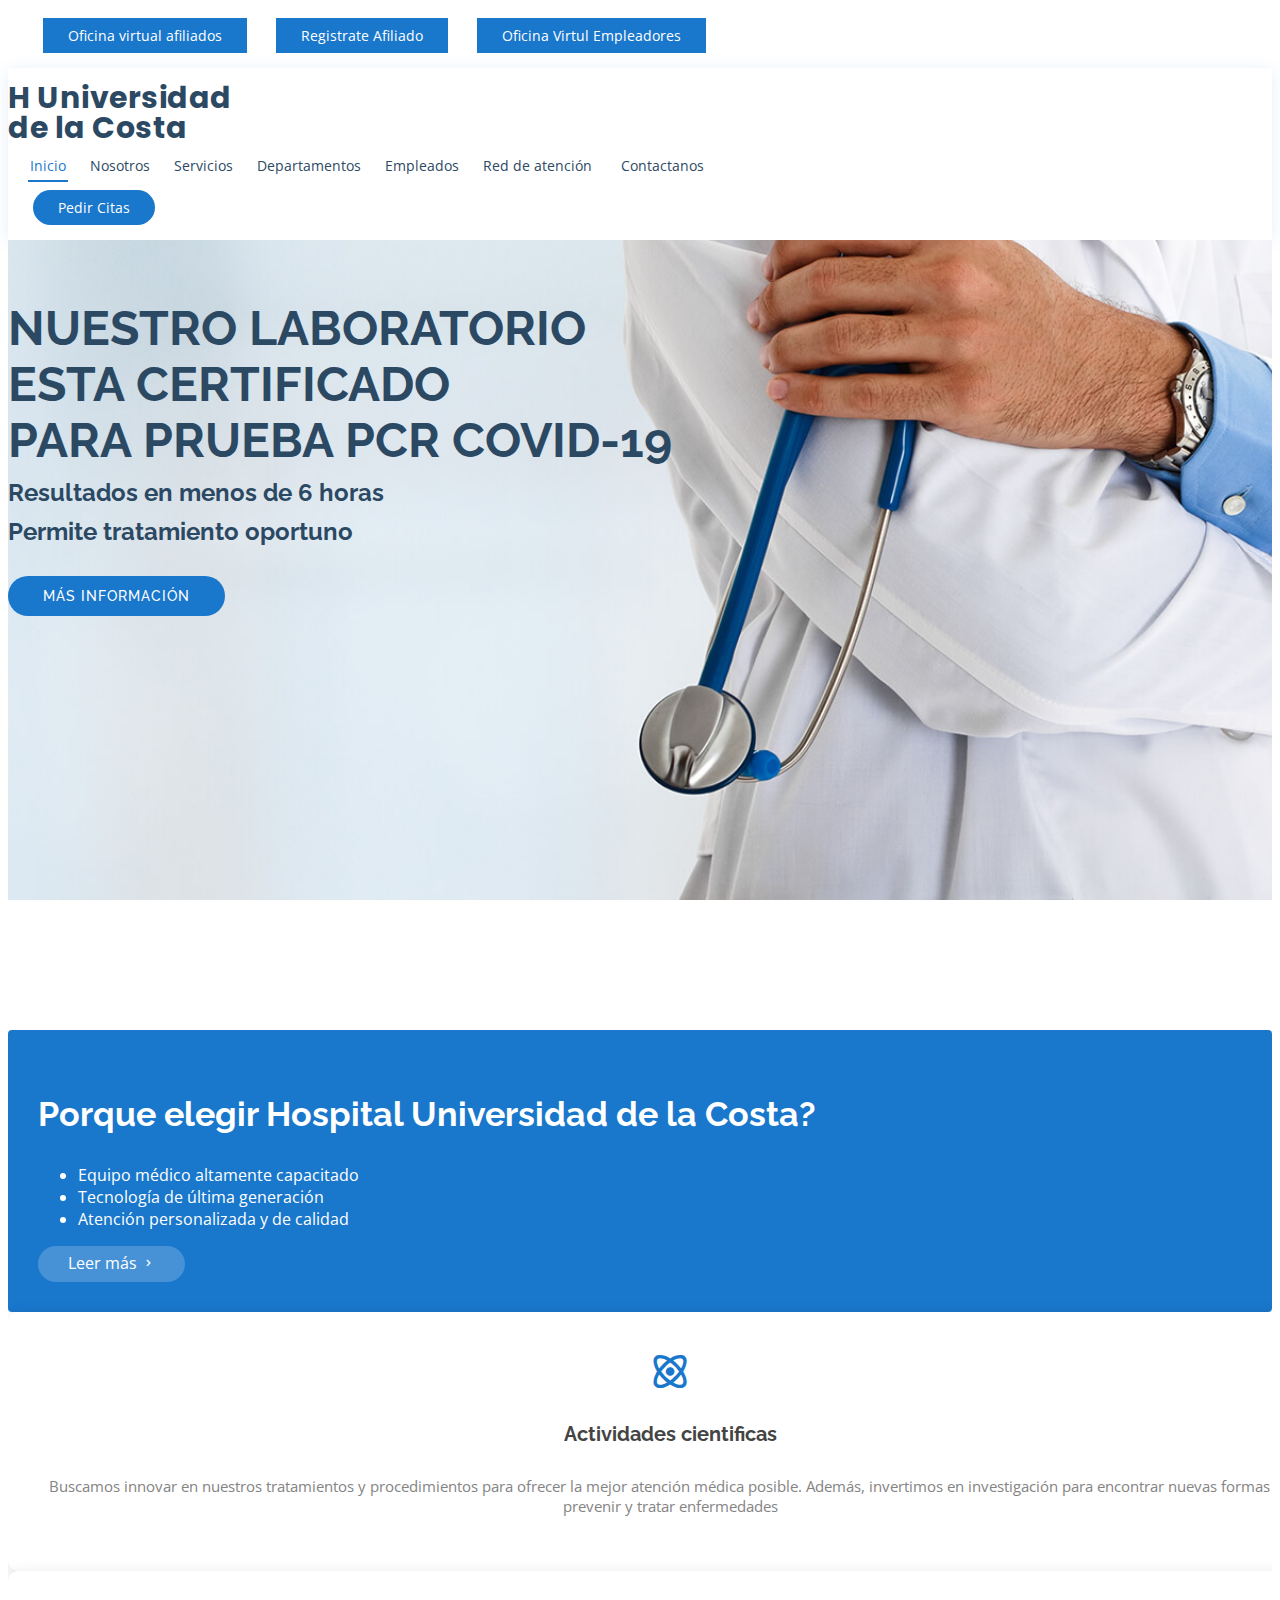
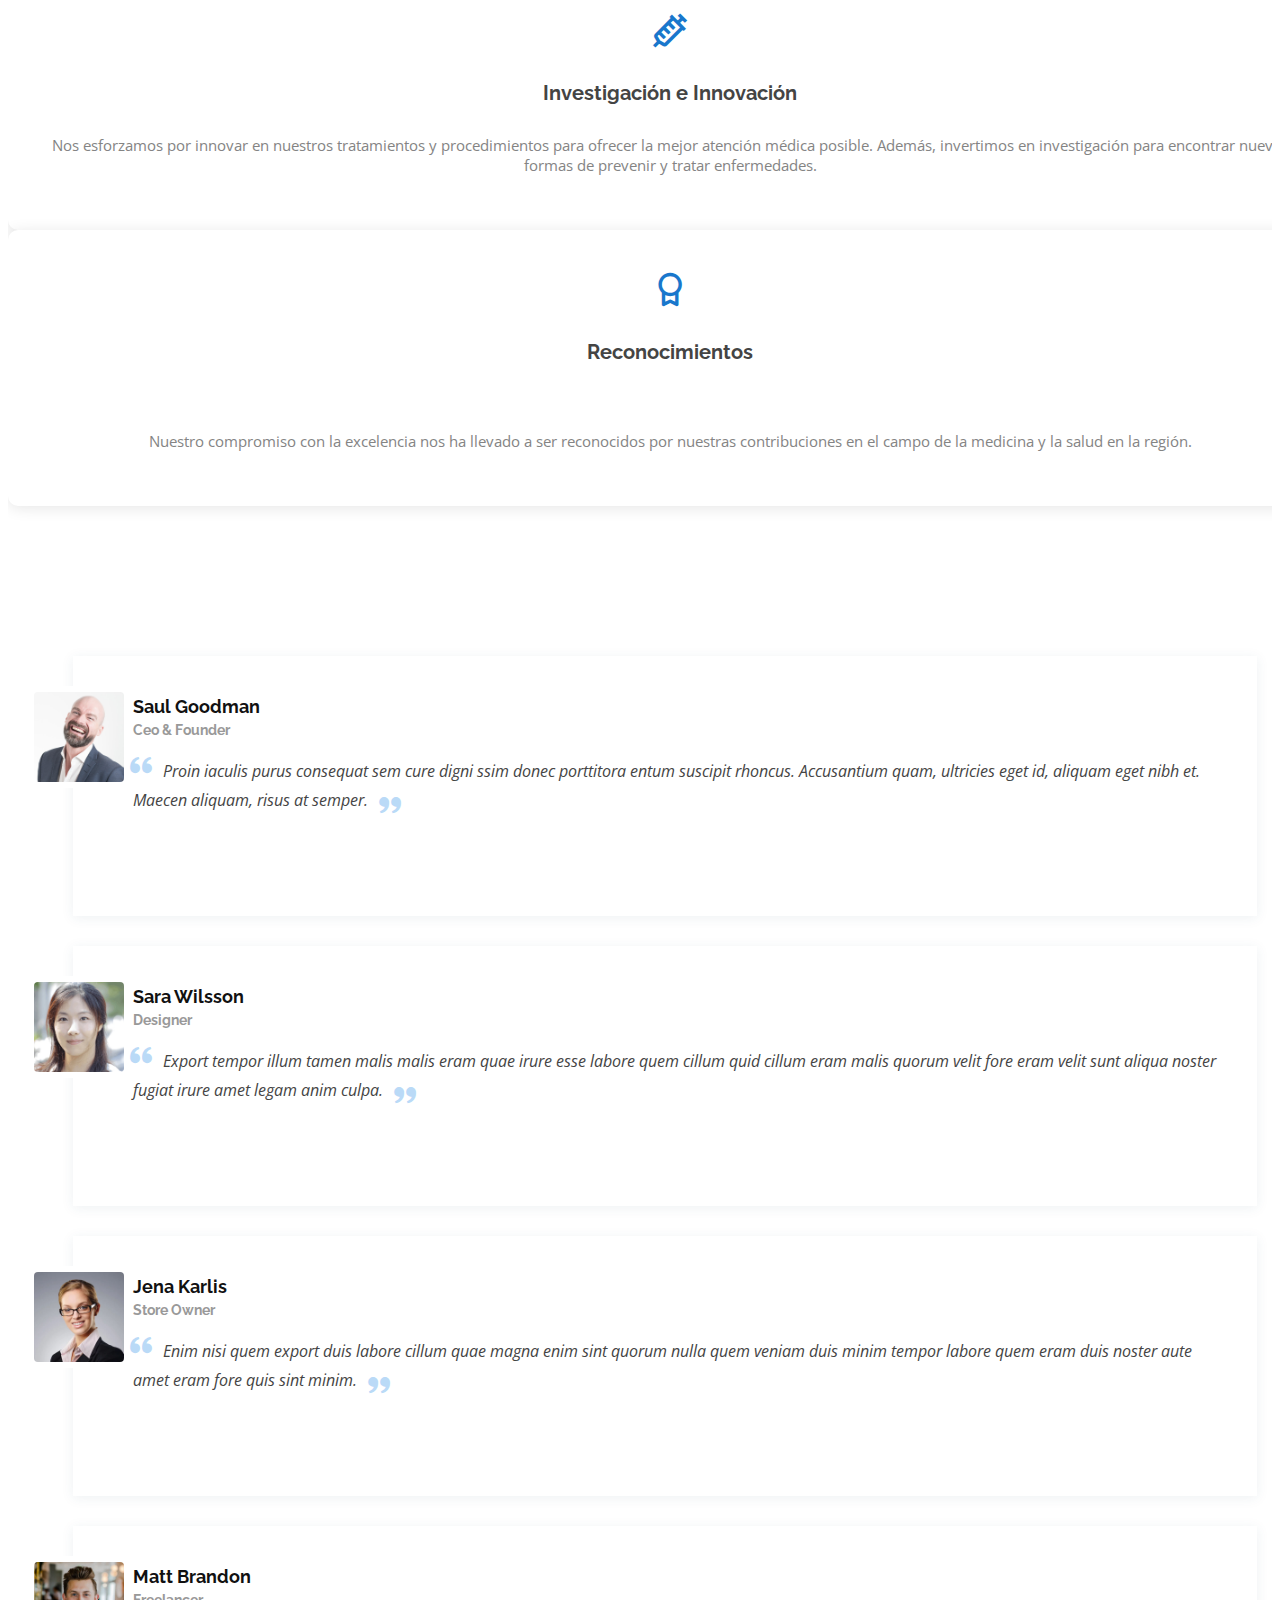
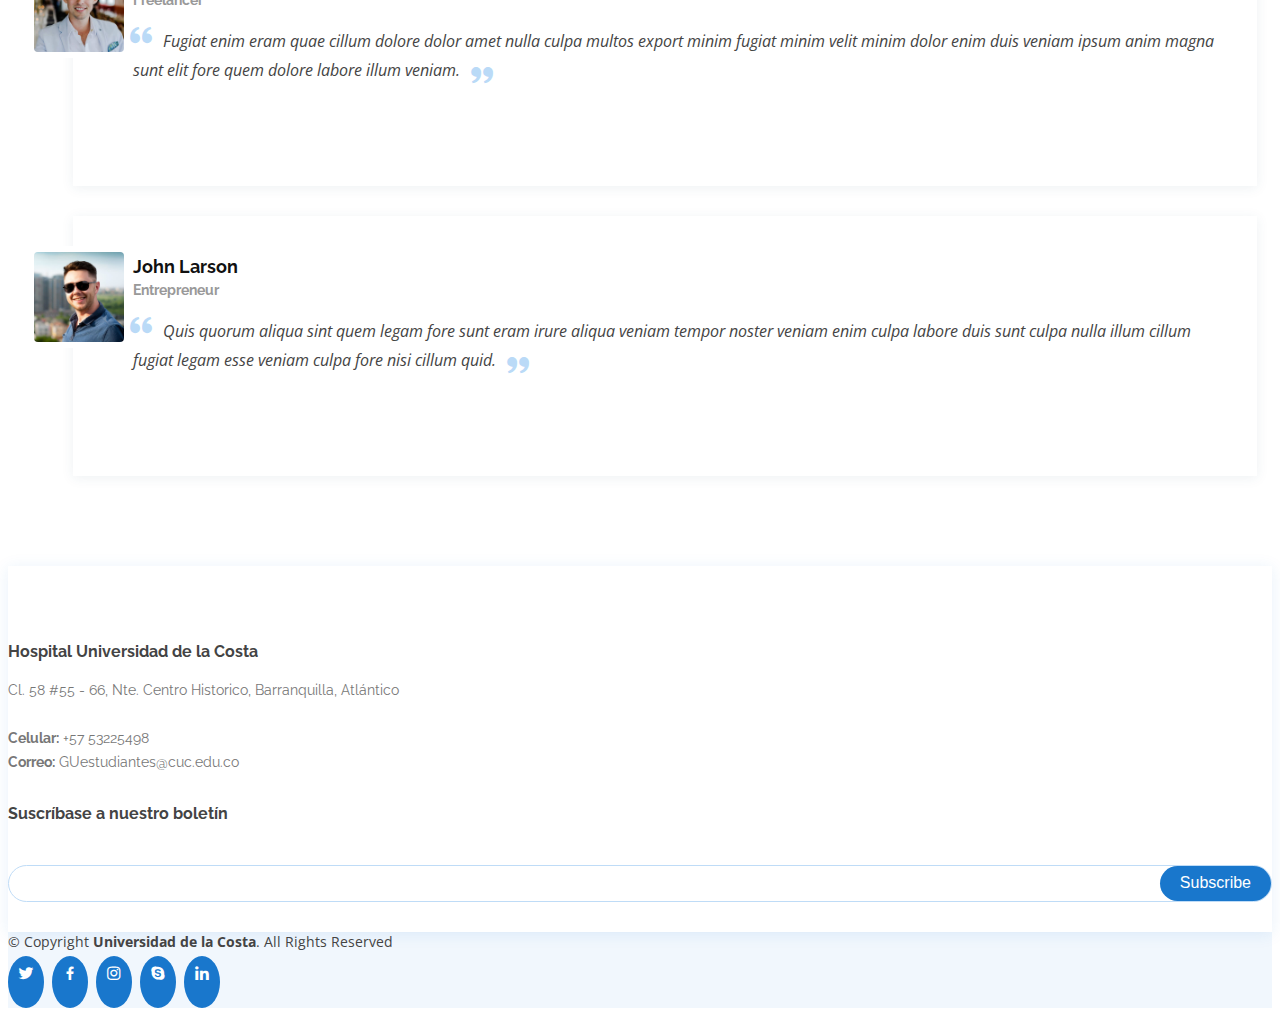
==== commit 914d2b36: "Cambios" ====
--- a/index.html
+++ b/index.html
@@ -54,7 +54,7 @@
   <header id="header" class="fixed-top">
     <div class="container d-flex align-items-center">
 
-      <h1 class="logo me-auto"><a href="index.html">Hospital Universidad <br>de la Costa</a></h1>
+      <h1 class="logo me-auto"><a href="index.html">H Universidad <br>de la Costa</a></h1>
       <!-- Uncomment below if you prefer to use an image logo -->
       <!-- <a href="index.html" class="logo me-auto"><img src="assets/img/logo.png" alt="" class="img-fluid"></a>-->
 
@@ -244,161 +244,6 @@
       </div>
     </section><!-- End Testimonials Section -->
 
-    <!-- ======= Gallery Section ======= -->
-    <section id="gallery" class="gallery">
-      <div class="container">
-
-        <div class="section-title">
-          <h2>Gallery</h2>
-          <p>Magnam dolores commodi suscipit. Necessitatibus eius consequatur ex aliquid fuga eum quidem. Sit sint consectetur velit. Quisquam quos quisquam cupiditate. Et nemo qui impedit suscipit alias ea. Quia fugiat sit in iste officiis commodi quidem hic quas.</p>
-        </div>
-      </div>
-
-      <div class="container-fluid">
-        <div class="row g-0">
-
-          <div class="col-lg-3 col-md-4">
-            <div class="gallery-item">
-              <a href="assets/img/gallery/gallery-1.jpg" class="galelry-lightbox">
-                <img src="assets/img/gallery/gallery-1.jpg" alt="" class="img-fluid">
-              </a>
-            </div>
-          </div>
-
-          <div class="col-lg-3 col-md-4">
-            <div class="gallery-item">
-              <a href="assets/img/gallery/gallery-2.jpg" class="galelry-lightbox">
-                <img src="assets/img/gallery/gallery-2.jpg" alt="" class="img-fluid">
-              </a>
-            </div>
-          </div>
-
-          <div class="col-lg-3 col-md-4">
-            <div class="gallery-item">
-              <a href="assets/img/gallery/gallery-3.jpg" class="galelry-lightbox">
-                <img src="assets/img/gallery/gallery-3.jpg" alt="" class="img-fluid">
-              </a>
-            </div>
-          </div>
-
-          <div class="col-lg-3 col-md-4">
-            <div class="gallery-item">
-              <a href="assets/img/gallery/gallery-4.jpg" class="galelry-lightbox">
-                <img src="assets/img/gallery/gallery-4.jpg" alt="" class="img-fluid">
-              </a>
-            </div>
-          </div>
-
-          <div class="col-lg-3 col-md-4">
-            <div class="gallery-item">
-              <a href="assets/img/gallery/gallery-5.jpg" class="galelry-lightbox">
-                <img src="assets/img/gallery/gallery-5.jpg" alt="" class="img-fluid">
-              </a>
-            </div>
-          </div>
-
-          <div class="col-lg-3 col-md-4">
-            <div class="gallery-item">
-              <a href="assets/img/gallery/gallery-6.jpg" class="galelry-lightbox">
-                <img src="assets/img/gallery/gallery-6.jpg" alt="" class="img-fluid">
-              </a>
-            </div>
-          </div>
-
-          <div class="col-lg-3 col-md-4">
-            <div class="gallery-item">
-              <a href="assets/img/gallery/gallery-7.jpg" class="galelry-lightbox">
-                <img src="assets/img/gallery/gallery-7.jpg" alt="" class="img-fluid">
-              </a>
-            </div>
-          </div>
-
-          <div class="col-lg-3 col-md-4">
-            <div class="gallery-item">
-              <a href="assets/img/gallery/gallery-8.jpg" class="galelry-lightbox">
-                <img src="assets/img/gallery/gallery-8.jpg" alt="" class="img-fluid">
-              </a>
-            </div>
-          </div>
-
-        </div>
-
-      </div>
-    </section><!-- End Gallery Section -->
-
-    <!-- ======= Contact Section ======= -->
-    <section id="contact" class="contact">
-      <div class="container">
-
-        <div class="section-title">
-          <h2>Contact</h2>
-          <p>Magnam dolores commodi suscipit. Necessitatibus eius consequatur ex aliquid fuga eum quidem. Sit sint consectetur velit. Quisquam quos quisquam cupiditate. Et nemo qui impedit suscipit alias ea. Quia fugiat sit in iste officiis commodi quidem hic quas.</p>
-        </div>
-      </div>
-
-      <div>
-        <iframe style="border:0; width: 100%; height: 350px;" src="https://www.google.com/maps/embed?pb=!1m14!1m8!1m3!1d12097.433213460943!2d-74.0062269!3d40.7101282!3m2!1i1024!2i768!4f13.1!3m3!1m2!1s0x0%3A0xb89d1fe6bc499443!2sDowntown+Conference+Center!5e0!3m2!1smk!2sbg!4v1539943755621" frameborder="0" allowfullscreen></iframe>
-      </div>
-
-      <div class="container">
-        <div class="row mt-5">
-
-          <div class="col-lg-4">
-            <div class="info">
-              <div class="address">
-                <i class="bi bi-geo-alt"></i>
-                <h4>Location:</h4>
-                <p>A108 Adam Street, New York, NY 535022</p>
-              </div>
-
-              <div class="email">
-                <i class="bi bi-envelope"></i>
-                <h4>Email:</h4>
-                <p>info@example.com</p>
-              </div>
-
-              <div class="phone">
-                <i class="bi bi-phone"></i>
-                <h4>Call:</h4>
-                <p>+1 5589 55488 55s</p>
-              </div>
-
-            </div>
-
-          </div>
-
-          <div class="col-lg-8 mt-5 mt-lg-0">
-
-            <form action="forms/contact.php" method="post" role="form" class="php-email-form">
-              <div class="row">
-                <div class="col-md-6 form-group">
-                  <input type="text" name="name" class="form-control" id="name" placeholder="Your Name" required>
-                </div>
-                <div class="col-md-6 form-group mt-3 mt-md-0">
-                  <input type="email" class="form-control" name="email" id="email" placeholder="Your Email" required>
-                </div>
-              </div>
-              <div class="form-group mt-3">
-                <input type="text" class="form-control" name="subject" id="subject" placeholder="Subject" required>
-              </div>
-              <div class="form-group mt-3">
-                <textarea class="form-control" name="message" rows="5" placeholder="Message" required></textarea>
-              </div>
-              <div class="my-3">
-                <div class="loading">Loading</div>
-                <div class="error-message"></div>
-                <div class="sent-message">Your message has been sent. Thank you!</div>
-              </div>
-              <div class="text-center"><button type="submit">Send Message</button></div>
-            </form>
-
-          </div>
-
-        </div>
-
-      </div>
-    </section><!-- End Contact Section -->
-
   </main><!-- End #main -->
 
   <!-- ======= Footer ======= -->
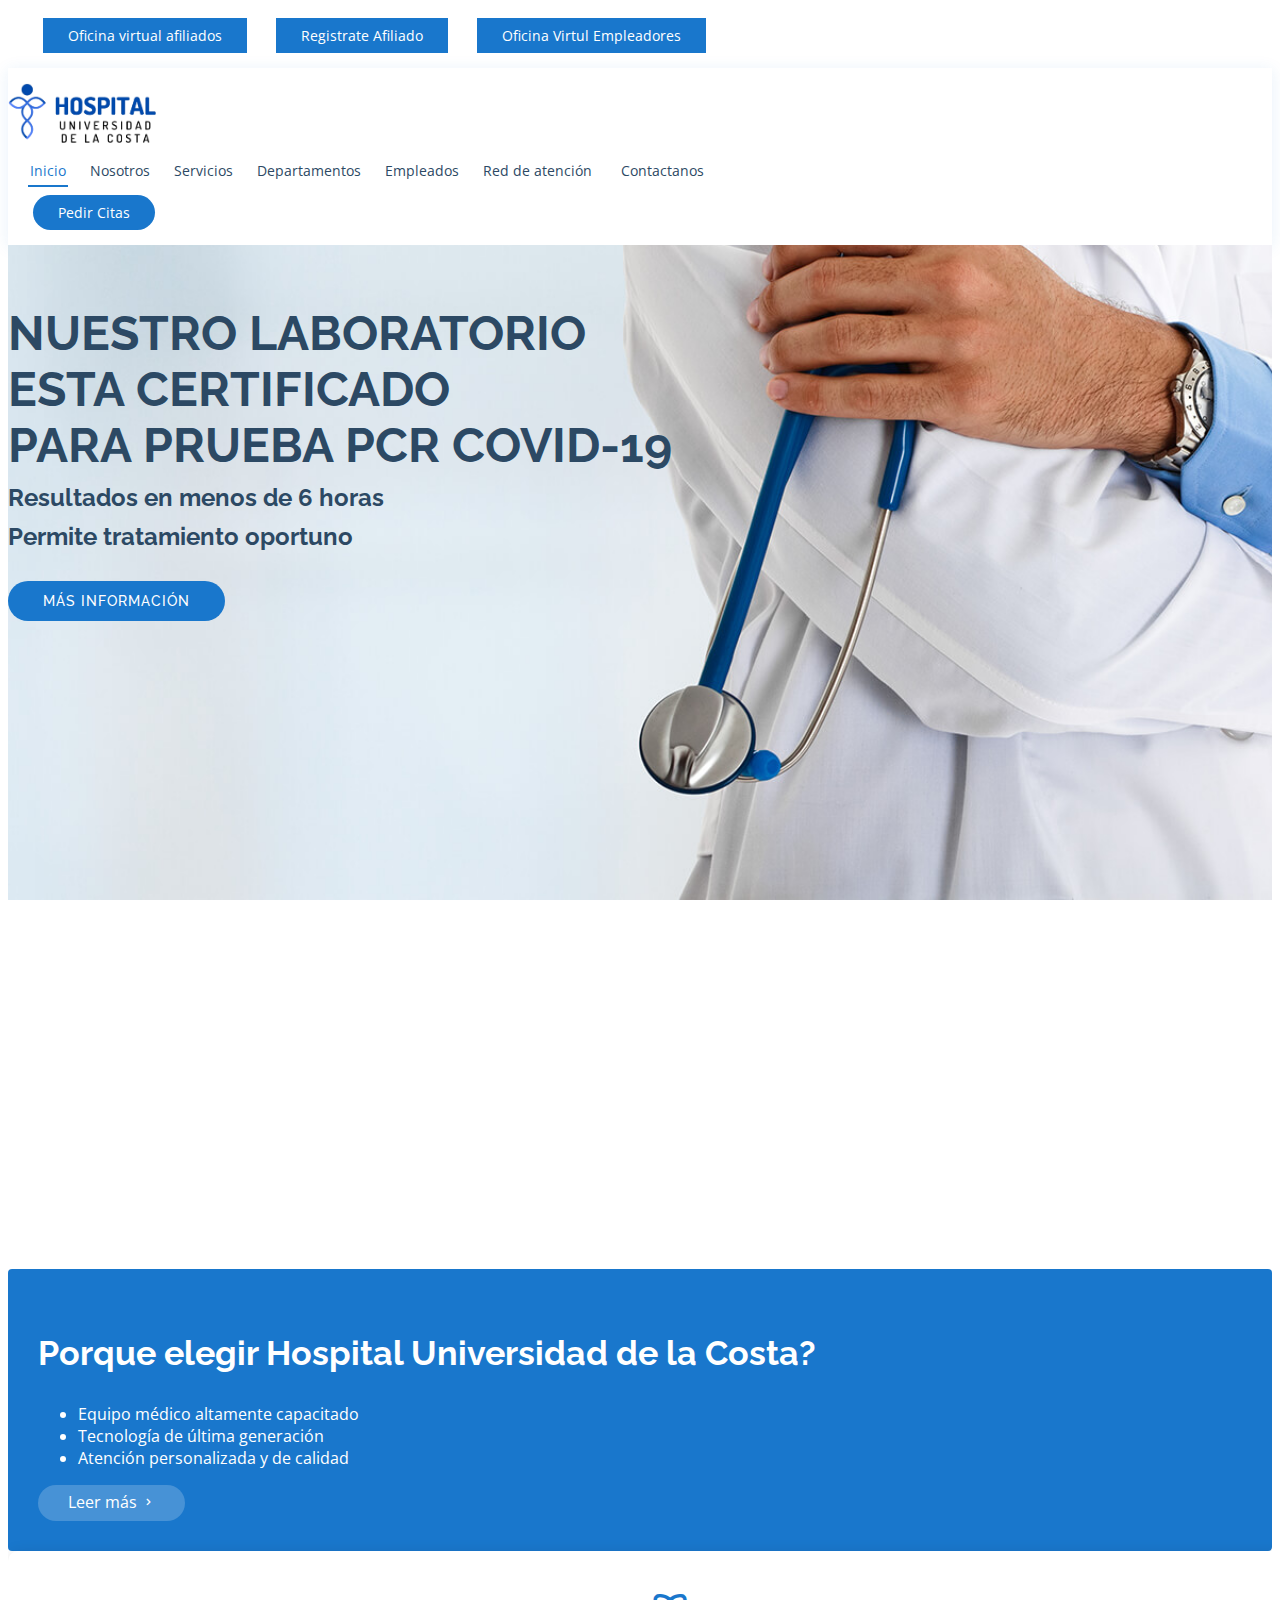
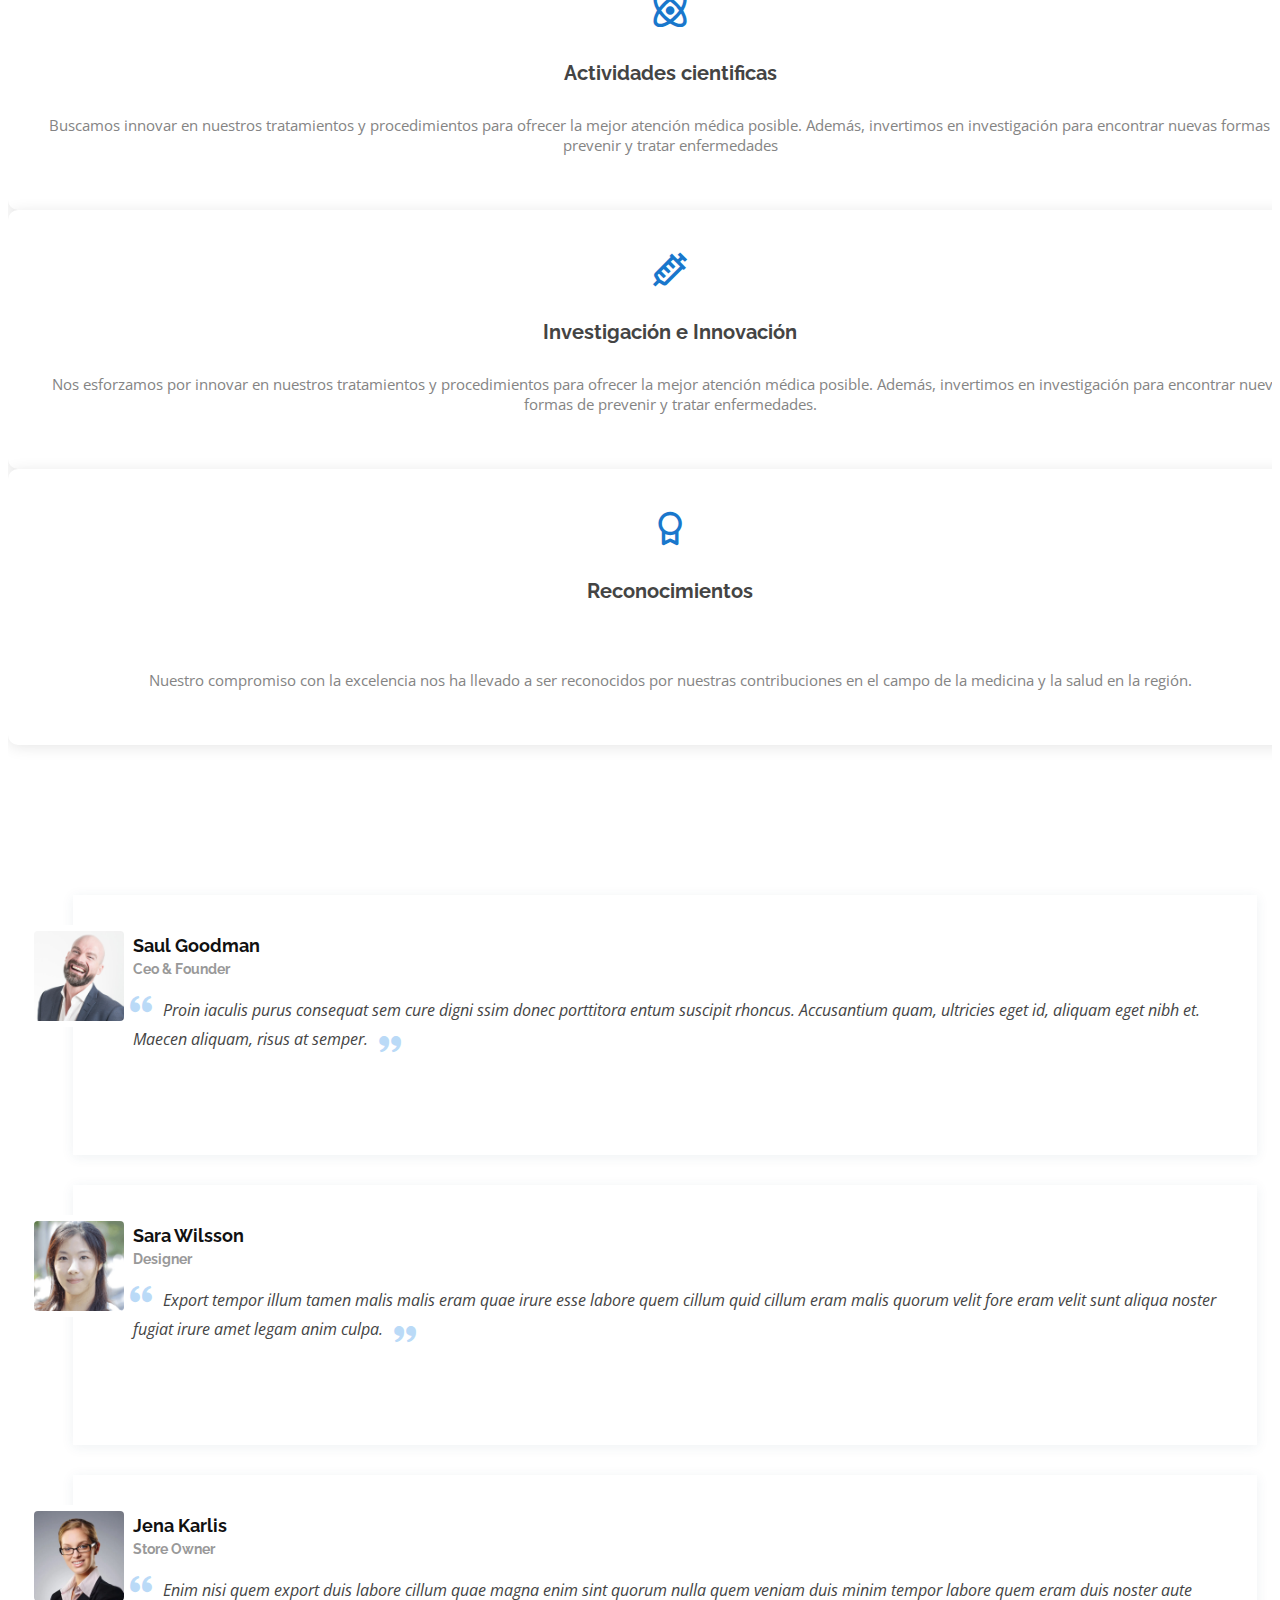
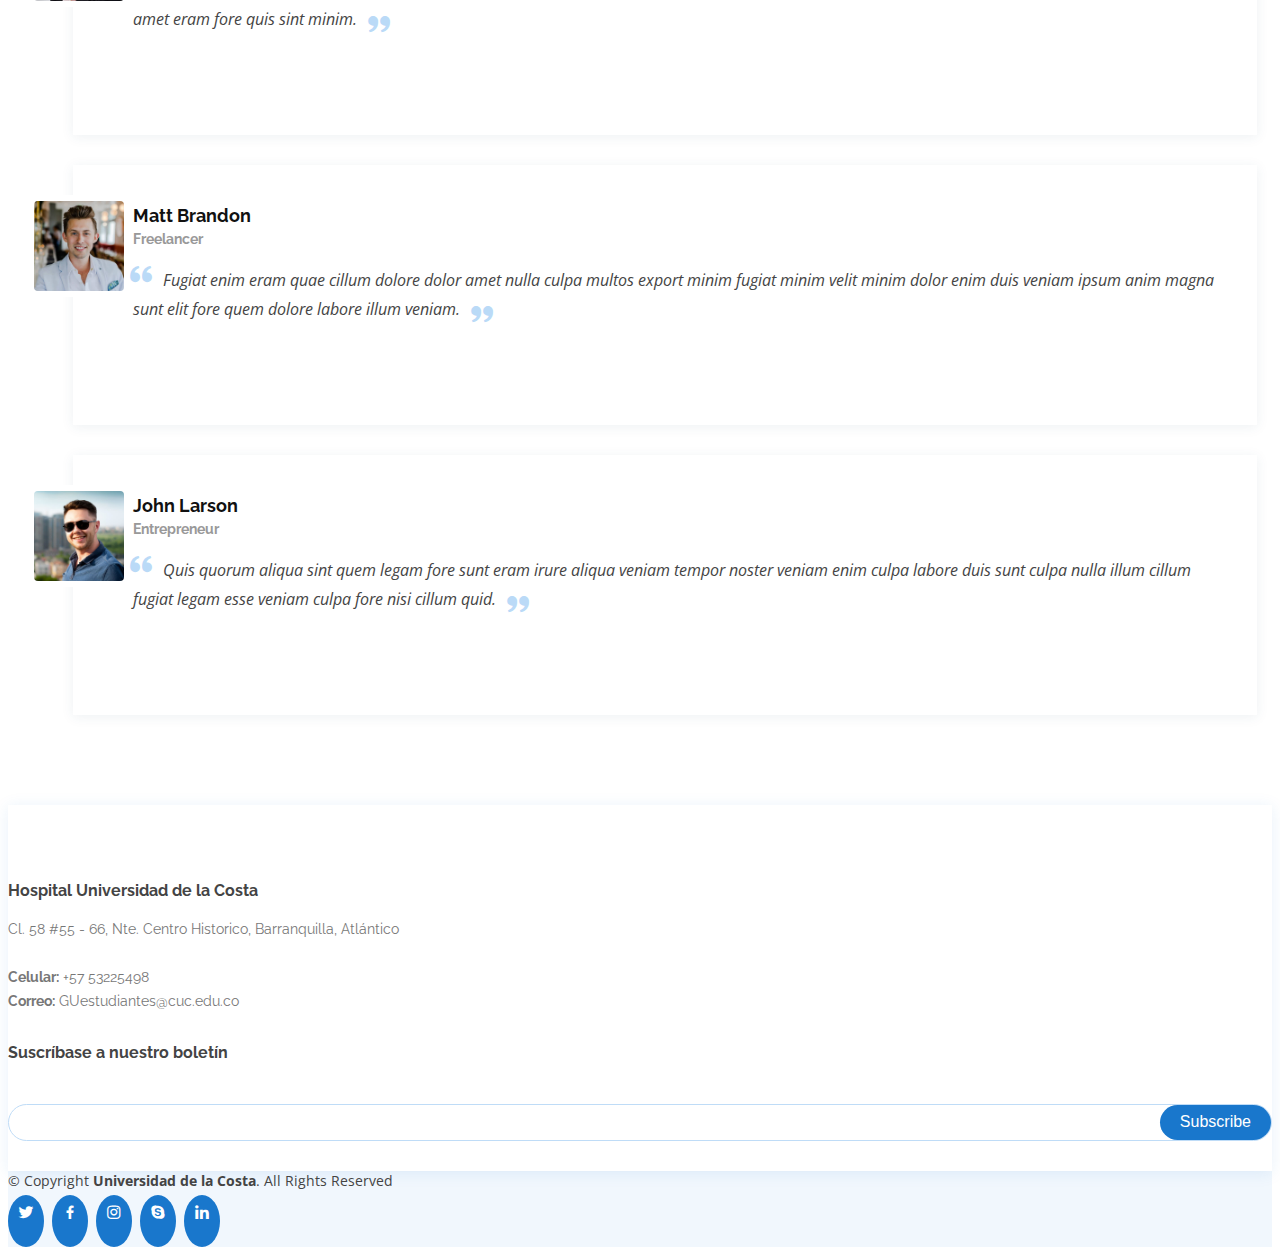
==== commit 257ac198: "Agregar logo" ====
--- a/index.html
+++ b/index.html
@@ -45,7 +45,7 @@
       <div class="d-none d-lg-flex social-links align-items-center">
         <a href="./afiliados.html" class="button">Oficina virtual afiliados</a>
         <a href="#" class="button">Registrate Afiliado</a>
-        <a href="#" class="button">Oficina Virtul Empleadores</a>        
+        <a href="./empleadores.html" class="button">Oficina Virtul Empleadores</a>        
       </div>
     </div>
   </div>
@@ -53,10 +53,10 @@
   <!-- ======= Header ======= -->
   <header id="header" class="fixed-top">
     <div class="container d-flex align-items-center">
-
-      <h1 class="logo me-auto"><a href="index.html">H Universidad <br>de la Costa</a></h1>
       <!-- Uncomment below if you prefer to use an image logo -->
-      <!-- <a href="index.html" class="logo me-auto"><img src="assets/img/logo.png" alt="" class="img-fluid"></a>-->
+      <a href="index.html" class="logo">
+        <img src="assets/img/logo.png" alt="" class="img-fluid">
+      </a>
 
     <nav id="navbar" class="navbar order-last order-lg-0">
       <ul>
--- a/assets/css/style.css
+++ b/assets/css/style.css
@@ -173,11 +173,6 @@
 #header .logo a {
   color: #2c4964;
 }
-#logo-uc{
-  max-height: 200px;
-  max-width: 200px;
-}
-
 #header .logo img {
   max-height: 60px;
 }
@@ -450,7 +445,7 @@
 --------------------------------------------------------------*/
 #hero {
   width: 100%;
-  height: 90vh;
+  height: 116vh;
   background: url("../img/hero-bg.jpg") top center;
   background-size: cover;
   margin-bottom: -200px;
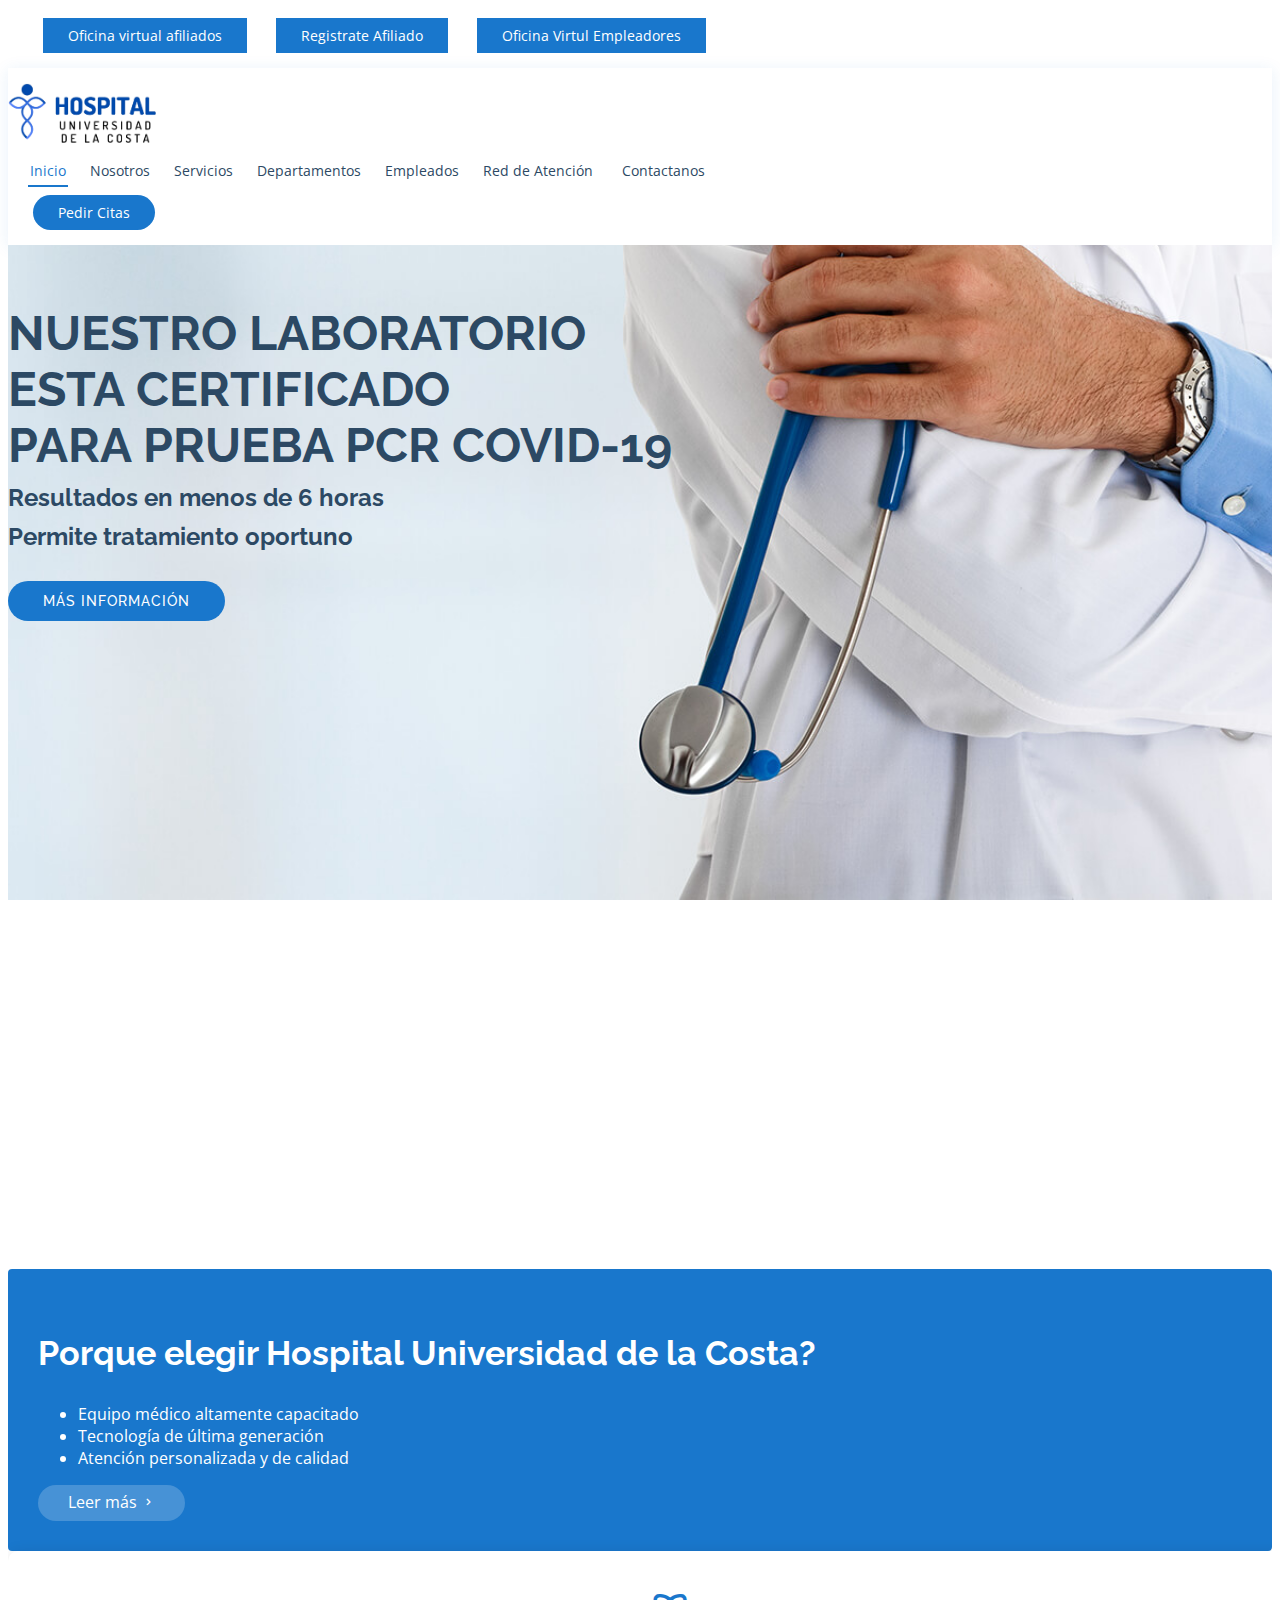
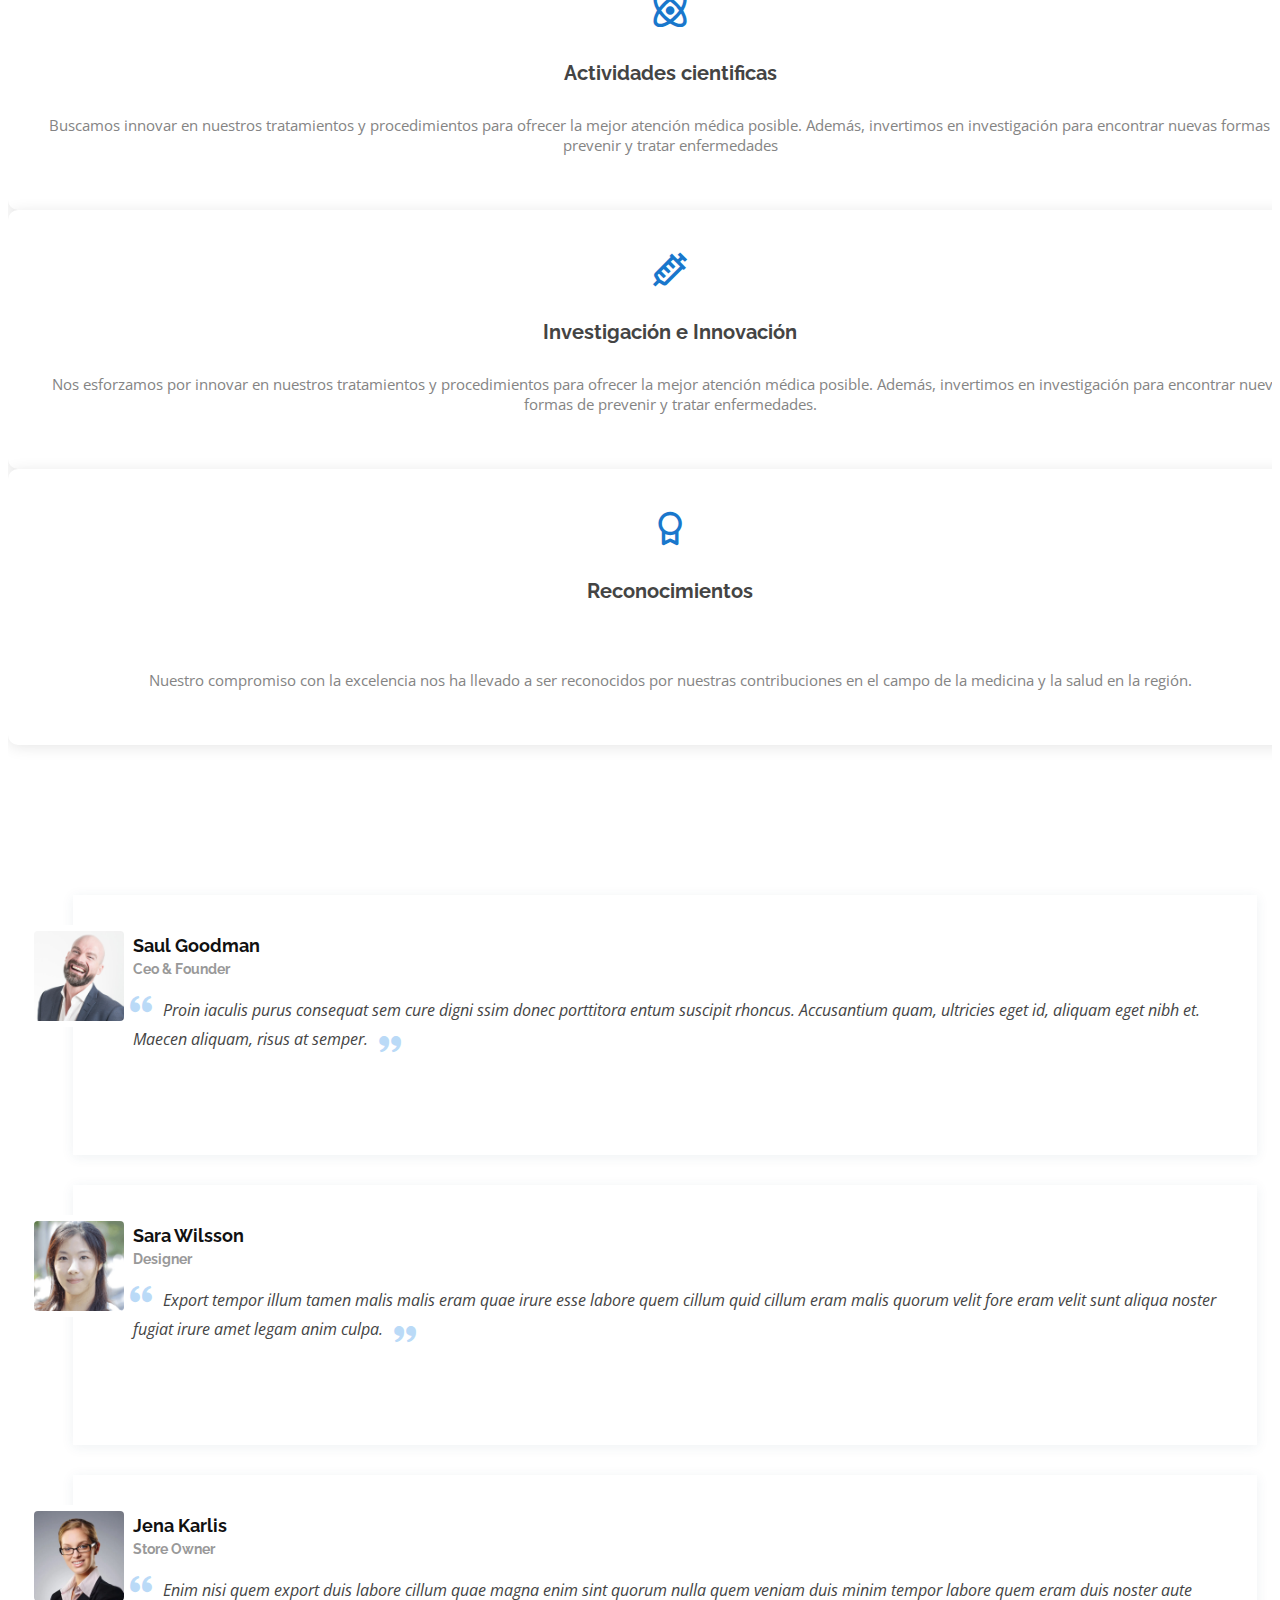
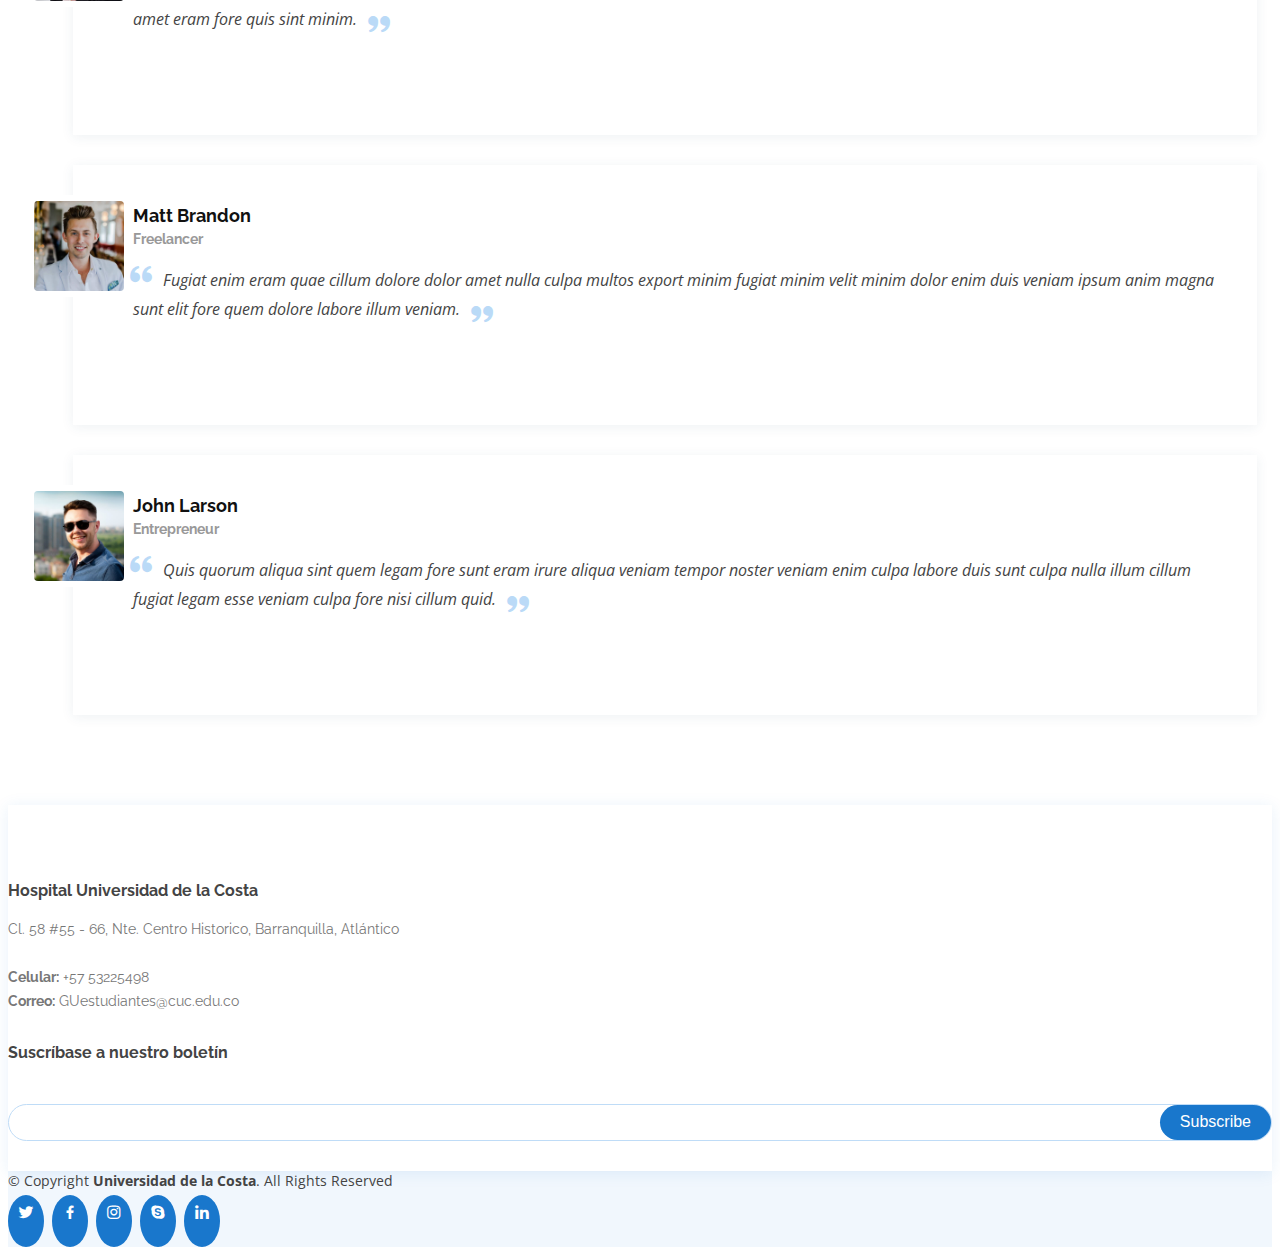
==== commit c2706ac6: "se actualizo toda la pagina" ====
--- a/index.html
+++ b/index.html
@@ -10,7 +10,7 @@
   <meta content="" name="keywords">
 
   <!-- Favicons -->
-  <link href="assets/img/favicon.png" rel="icon">
+  <link href="assets/img/logo2.png" rel="icon">
   <link href="assets/img/apple-touch-icon.png" rel="apple-touch-icon">
 
   <!-- Google Fonts -->
@@ -29,13 +29,6 @@
   <!-- Template Main CSS File -->
   <link href="assets/css/style.css" rel="stylesheet">
 
-  <!-- =======================================================
-  * Template Name: Medilab
-  * Updated: Mar 10 2023 with Bootstrap v5.2.3
-  * Template URL: https://bootstrapmade.com/medilab-free-medical-bootstrap-theme/
-  * Author: BootstrapMade.com
-  * License: https://bootstrapmade.com/license/
-  ======================================================== -->
 </head>
 
 <body>
@@ -65,21 +58,12 @@
         <li><a class="nav-link scrollto" href="servicios.html">Servicios</a></li>
         <li><a class="nav-link scrollto" href="departamentos.html">Departamentos</a></li>
         <li><a class="nav-link scrollto" href="doctores.html">Empleados</a></li>
-        <li class="dropdown"><a href="#"><span>Red de atención</span> <i class="bi bi-chevron-down"></i></a>
+        <li class="dropdown"><a href="#"><span>Red de Atención</span> <i class="bi bi-chevron-down"></i></a>
           <ul>
-            <li><a href="#">Drop Down 1</a></li>
-            <li class="dropdown"><a href="#"><span>Deep Drop Down</span> <i class="bi bi-chevron-right"></i></a>
-              <ul>
-                <li><a href="#">Deep Drop Down 1</a></li>
-                <li><a href="#">Deep Drop Down 2</a></li>
-                <li><a href="#">Deep Drop Down 3</a></li>
-                <li><a href="#">Deep Drop Down 4</a></li>
-                <li><a href="#">Deep Drop Down 5</a></li>
-              </ul>
-            </li>
-            <li><a href="#">Drop Down 2</a></li>
-            <li><a href="#">Drop Down 3</a></li>
-            <li><a href="#">Drop Down 4</a></li>
+            <li><a href="#">Centros Médicos</a></li>
+            <li><a href="#">Oficinas</a></li>
+            <li><a href="#">Farmacias</a></li>
+            <li><a href="#">Directorio Médico</a></li>
           </ul>
         </li>
         <li><a class="nav-link scrollto" href="contacto.html">Contactanos</a></li>
--- a/assets/css/style.css
+++ b/assets/css/style.css
@@ -163,6 +163,7 @@
 #header .logo {
   font-size: 30px;
   margin: 0;
+  margin-right: 20px;
   padding: 0;
   line-height: 1;
   font-weight: 700;
@@ -345,6 +346,10 @@
 @media (max-width: 991px) {
   .mobile-nav-toggle {
     display: block;
+  }
+
+  .container{
+    justify-content: space-around;
   }
 
   .navbar ul {
